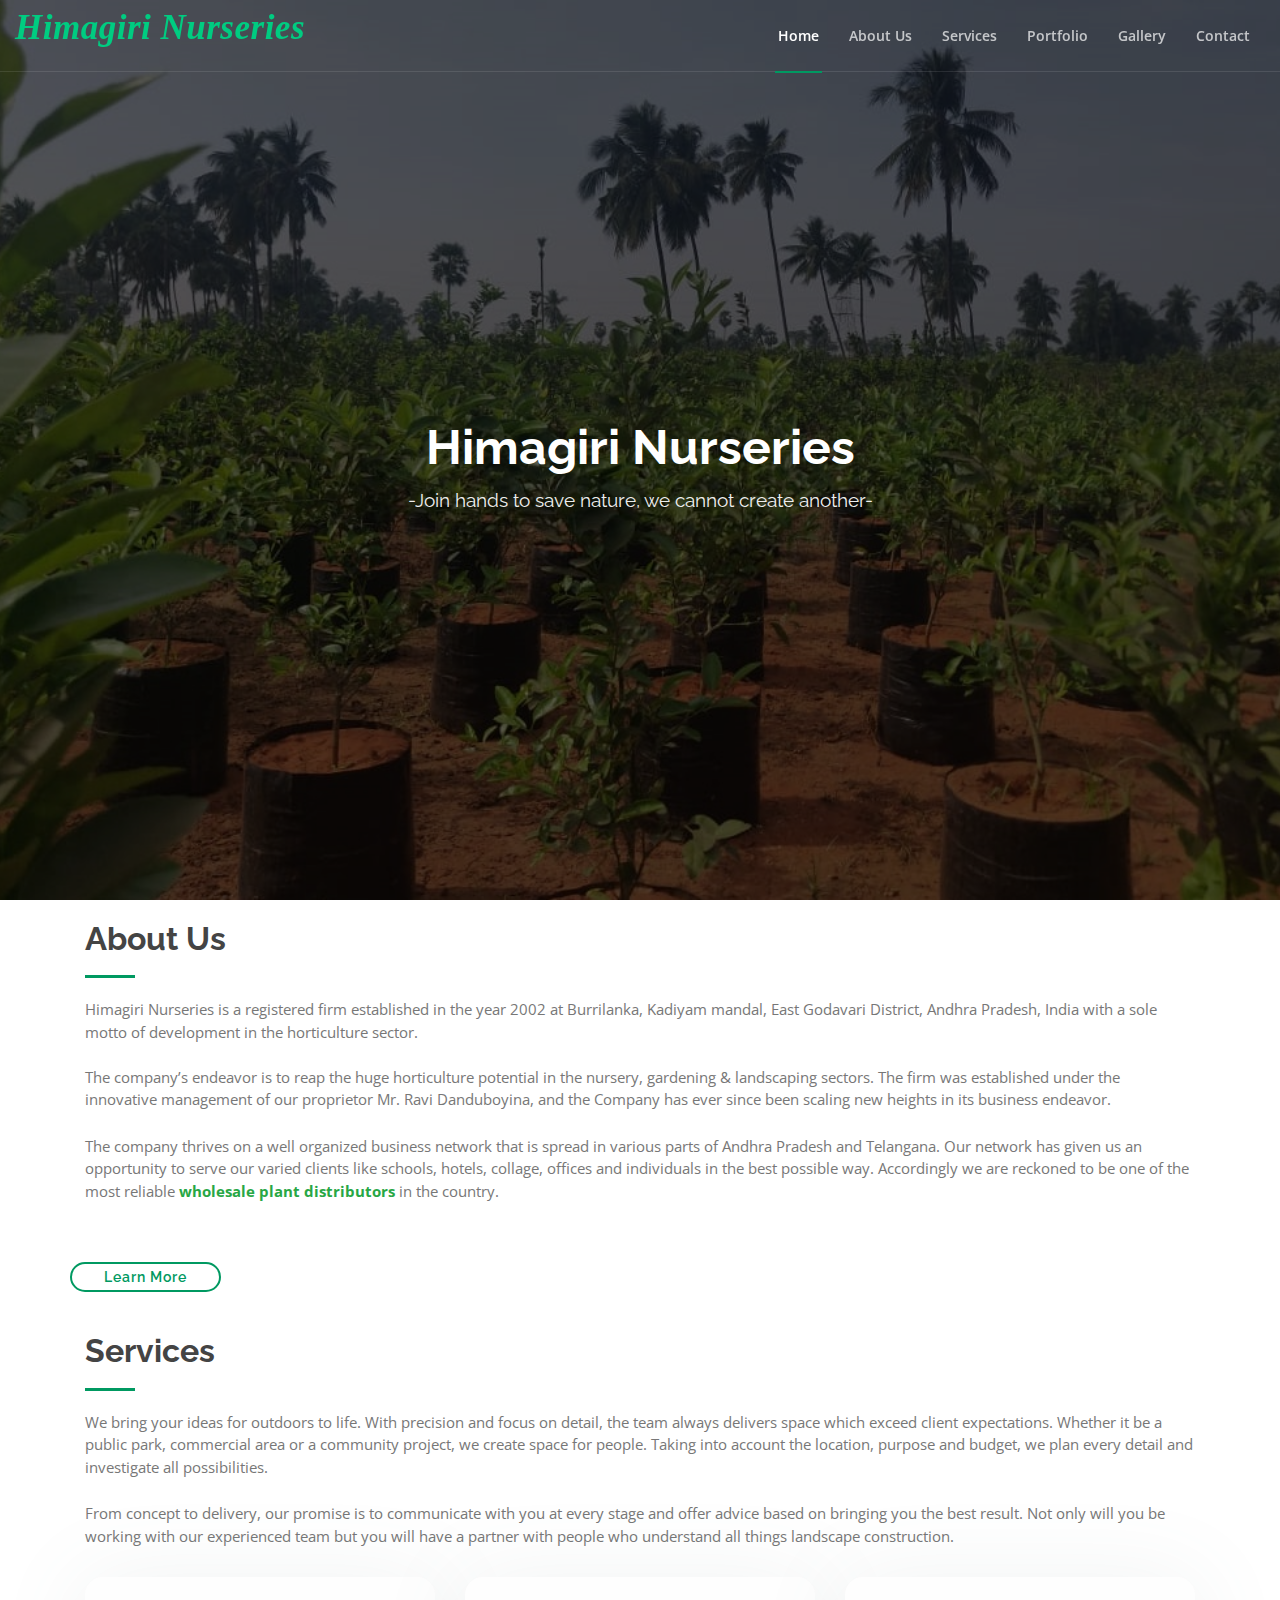
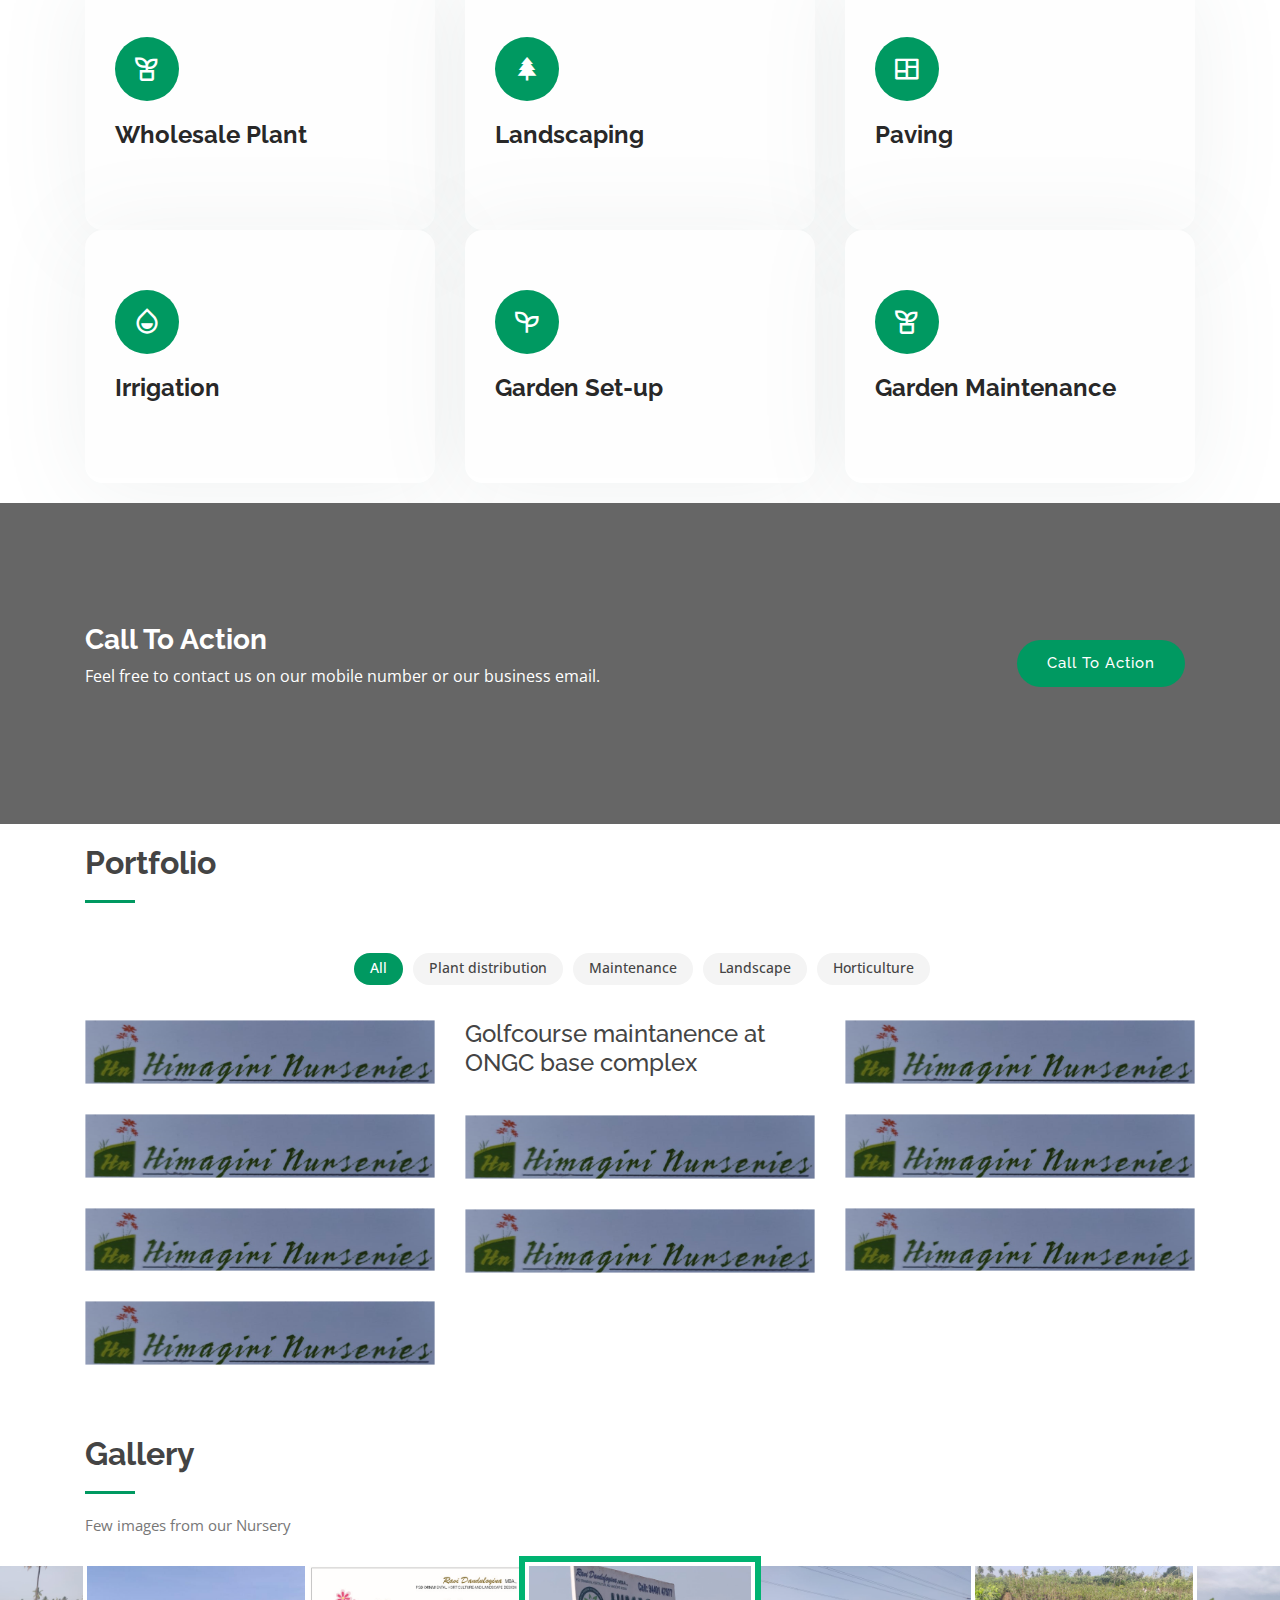
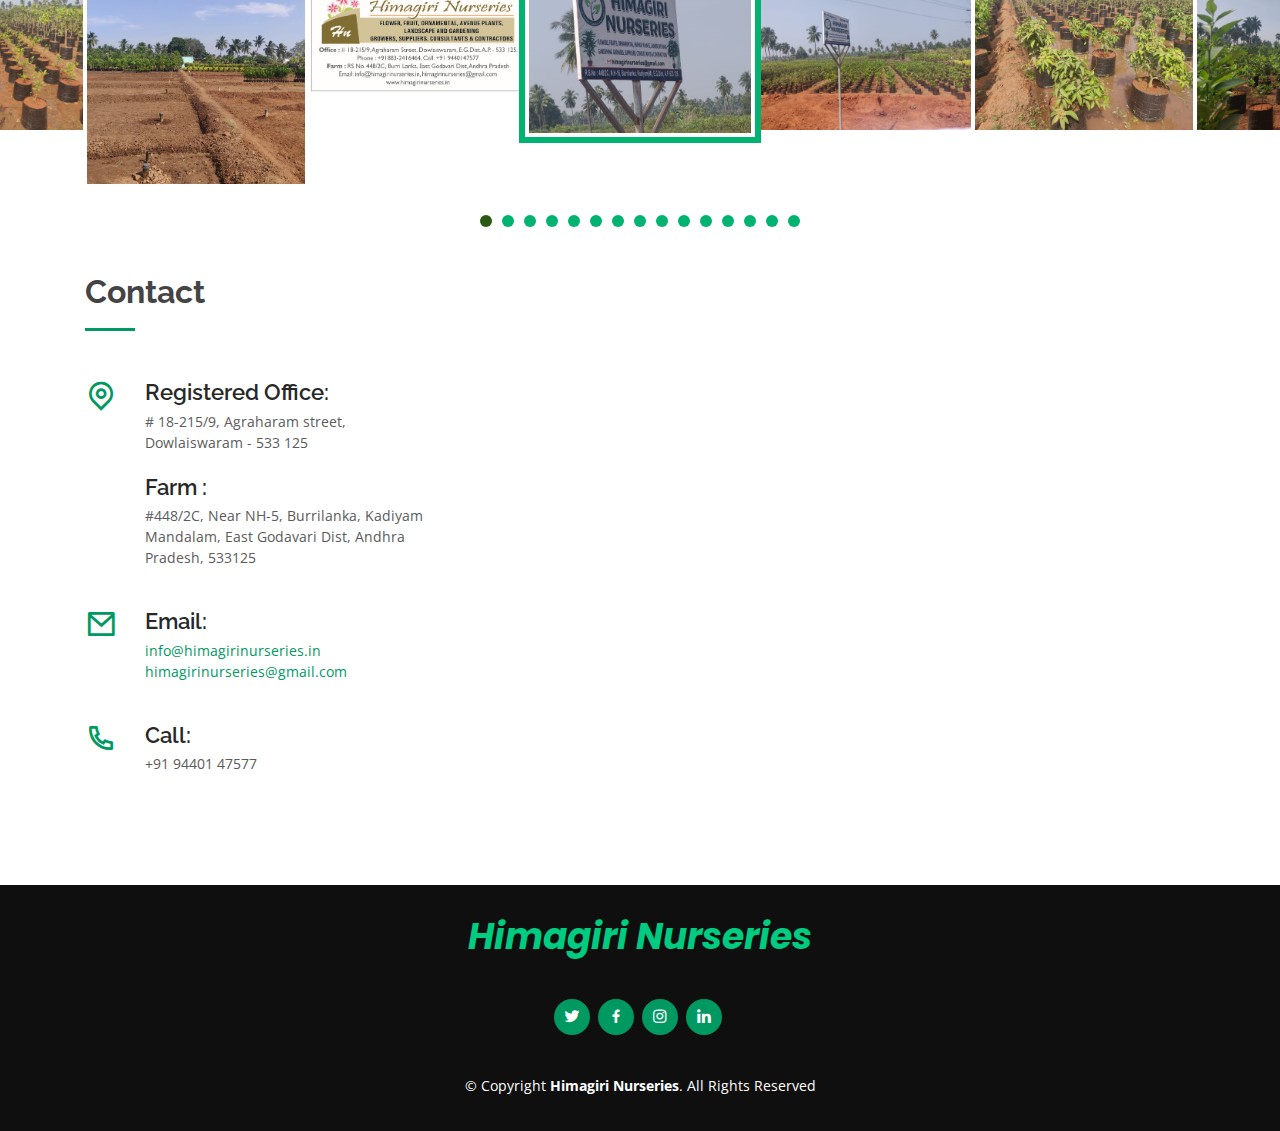
==== index.html @ f47ff752 "Enhancements to the index page" ====
<!DOCTYPE html>
<html lang="en">

<head>
  <meta charset="utf-8">
  <meta content="width=device-width, initial-scale=1.0" name="viewport">

    <title>Himagiri Nurseries - Wholesale plant nursery</title>
  <meta content="" name="descriptison">
  <meta content="" name="keywords">

  <!-- Favicons -->
  <link rel="icon" href="assets/img/hn-fav.png" type="image/x-icon" />
  <link rel="apple-touch-icon" type="image/x-icon"  href="assets/img/hn-fav1.ico?">

  <!-- Google Fonts -->
  <link href="https://fonts.googleapis.com/css?family=Open+Sans:300,300i,400,400i,600,600i,700,700i|Raleway:300,300i,400,400i,500,500i,600,600i,700,700i|Poppins:300,300i,400,400i,500,500i,600,600i,700,700i" rel="stylesheet">

  <!-- Vendor CSS Files -->
  <link href="assets/vendor/bootstrap/css/bootstrap.min.css" rel="stylesheet">
  <link href="assets/vendor/icofont/icofont.min.css" rel="stylesheet">
  <link href="assets/vendor/boxicons/css/boxicons.min.css" rel="stylesheet">
  <link href="assets/vendor/remixicon/remixicon.css" rel="stylesheet">
  <link href="assets/vendor/venobox/venobox.css" rel="stylesheet">
  <link href="assets/vendor/owl.carousel/assets/owl.carousel.min.css" rel="stylesheet">

  <!-- Template Main CSS File -->
  <link href="assets/css/style.css" rel="stylesheet">

 </head>

<body>

  <!-- ======= Header ======= -->
  <header id="header" class="fixed-top ">
    <div class="container-fluid">

      <div class="row justify-content-center">
        <div class="col-xl-12 d-flex align-items-center justify-content-between">
            <h1 class="logo"><a href="index.html"><p style="color:#00cc81">Himagiri Nurseries</p></a></h1>
          <!-- Uncomment below if you prefer to use an image logo -->
<!--           <a href="index.html" class="logo"><img src="assets/img/logo.png" alt="" class="img-fluid"></a>-->

          <nav class="nav-menu d-none d-lg-block">
            <ul>
              <li class="active"><a href="index.html">Home</a></li>
              <li><a href="#about">About Us</a></li>
              <li><a href="#services">Services</a></li>
              <li><a href="#portfolio">Portfolio</a></li>
              <li><a href="#gallery">Gallery</a></li>
<!--              <li><a href="#pricing">Pricing</a></li>-->
              <li><a href="#contact">Contact</a></li>
<!--              <li><a href="404.html">Admin</a></li>-->
            </ul>
          </nav><!-- .nav-menu -->
          <!--<a href="#about" class="get-started-btn scrollto">Get Started</a>-->
        </div>
      </div>
    </div>
  </header><!-- End Header -->

  <!-- ======= Hero Section ======= -->
  <section id="hero" class="d-flex flex-column justify-content-center">
    <div class="container">
      <div class="row justify-content-center">
        <div class="col-xl-8">
          <h1>Himagiri Nurseries</h1>
          <h2><small>-Join hands to save nature, we  cannot create another-</small></h2>
          <!--<a href="" class="venobox play-btn mb-4" data-vbtype="video" data-autoplay="true"></a>-->
        </div>
      </div>
    </div>
  </section><!-- End Hero -->

  <main id="main">

    <!-- ======= About Us Section ======= -->
    <section id="about" class="about">
      <div class="container">
        <div class="section-title">
          <h2>About Us</h2>
          <p>Himagiri Nurseries is a registered firm established in the year 2002 at Burrilanka, Kadiyam mandal, East Godavari District, Andhra Pradesh, India with a sole motto of development in the horticulture sector.</p>
            <p>
                <br>
            </p>
            <p>
                The company’s endeavor is to reap the huge horticulture potential in the nursery, gardening & landscaping sectors. The firm was established under the innovative management of our proprietor Mr. Ravi Danduboyina, and the Company has ever since been scaling new heights in its business endeavor.
            </p>
            <br>
            <p>
                The company thrives on a well organized business network that is spread in various parts of Andhra Pradesh and Telangana.  Our network has given us an opportunity to serve our varied clients like schools, hotels, collage, offices and individuals in the best possible way.  Accordingly we are reckoned to be one of the most reliable <strong><span class="text-success">wholesale plant distributors</span></strong> in the country.
            </p>
          </div>
      <div class="row content">
          <p><br></p>
      </div>

      <div class="row content">
            <a href="AboutUs.html#about" class="btn-learn-more">Learn More</a>
      </div>

    </section><!-- End About Us Section -->

    <!-- ======= Services Section ======= -->
    <section id="services" class="services">
      <div class="container">

        <div class="section-title">
          <h2>Services</h2>
          <p>
              We bring your ideas for outdoors to life. With precision and focus on detail, the team always delivers space which exceed client expectations. Whether it be a public park, commercial area or a community project, we create space for people. Taking into account the location, purpose and budget, we plan every detail and investigate all possibilities.</P>
          <br>
          <p>
              From concept to delivery, our promise is to communicate with you at every stage and offer advice based on bringing you the best result. Not only will you be working with our experienced team but you will have a partner with people who understand all things landscape construction.</p>
        </div>

        <div class="row">
          <div class="col-lg-4 col-md-6 ">
            <div class="icon-box">
              <div class="icon"><i class="bx ri-plant-line"></i></div>
              <h4><a href="404.html">Wholesale Plant</a></h4>
              <p></p>
            </div>
          </div>

          <div class="col-lg-4 col-md-6 ">
            <div class="icon-box">
              <div class="icon"><i class="bx bxs-tree"></i></div>
              <h4><a href="404.html">Landscaping</a></h4>
              <p></p>
            </div>
          </div>
<!--          <div class="col-lg-4 col-md-6 d-flex align-items-stretch mt-4 mt-md-0">-->
          <div class="col-lg-4 col-md-6 ">
            <div class="icon-box">
              <div class="icon"><i class="bx ri-layout-masonry-line"></i></div>
              <h4><a href="404.html">Paving</a></h4>
              <p></p>
            </div>
          </div>

          <div class="col-lg-4 col-md-6">
            <div class="icon-box">
              <div class="icon"><i class="bx ri-contrast-drop-2-line"></i></div>
              <h4><a href="404.html">Irrigation</a></h4>
              <p></p>
            </div>
          </div>

<!--
          <div class="col-lg-4 col-md-6 d-flex">
            <div class="icon-box">
              <div class="icon"><i class="bx bx-world"></i></div>
              <h4><a href="">Soft Landscaping</a></h4>
              <p></p>
            </div>
          </div>
-->

          <div class="col-lg-4 col-md-6">
            <div class="icon-box">
              <div class="icon"><i class="bx ri-seedling-line"></i></div>
              <h4><a href="404.html">Garden Set-up</a></h4>
              <p></p>
            </div>
          </div>

          <div class="col-lg-4 col-md-6">
            <div class="icon-box">
              <div class="icon"><i class="bx ri-plant-line"></i></div>
              <h4><a href="404.html">Garden Maintenance</a></h4>
              <p></p>
            </div>
          </div>

        </div>

      </div>
    </section><!-- End Services Section -->

    <!-- ======= Cta Section ======= -->
    <section id="cta" class="cta">
      <div class="container">

        <div class="row">
          <div class="col-lg-9 text-center text-lg-left">
            <h3>Call To Action</h3>
            <p> Feel free to contact us on our mobile number or our business email.</p>
          </div>
          <div class="col-lg-3 cta-btn-container text-center">
            <a class="cta-btn align-middle" href="#contact">Call To Action</a>
          </div>
        </div>

      </div>
    </section><!-- End Cta Section -->

    <!-- ======= Features Section ======= -->
<!--
    <section id="features" class="features">
      <div class="container">

        <div class="row">
          <div class="col-lg-6 order-2 order-lg-1">
            <div class="icon-box mt-5 mt-lg-0">
              <i class="bx bx-receipt"></i>
              <h4>Feature 1</h4>
              <p></p>
            </div>
            <div class="icon-box mt-5">
              <i class="bx bx-cube-alt"></i>
              <h4>Benefis</h4>
              <p></p>
            </div>
            <div class="icon-box mt-5">
              <i class="bx bx-images"></i>
              <h4>Feature 2</h4>
              <p></p>
            </div>
            <div class="icon-box mt-5">
              <i class="bx bx-shield"></i>
              <h4>Feature 3</h4>
              <p>Brief about Feature 3</p>
            </div>
          </div>
          <div class="image col-lg-6 order-1 order-lg-2" style='background-image: url("assets/img/features.jpg");'></div>
        </div>

      </div>
    </section>
-->
    <!-- End Features Section -->

    <!-- ======= Clients Section ======= -->
<!--
    <section id="clients" class="clients">
      <div class="container">

        <div class="row no-gutters clients-wrap clearfix wow fadeInUp">

          <div class="col-lg-3 col-md-4 col-xs-6">
            <div class="client-logo">
              <img src="assets/img/clients/client-1.png" class="img-fluid" alt="">
            </div>
          </div>

          <div class="col-lg-3 col-md-4 col-xs-6">
            <div class="client-logo">
              <img src="assets/img/clients/client-2.png" class="img-fluid" alt="">
            </div>
          </div>

          <div class="col-lg-3 col-md-4 col-xs-6">
            <div class="client-logo">
              <img src="assets/img/clients/client-3.png" class="img-fluid" alt="">
            </div>
          </div>

          <div class="col-lg-3 col-md-4 col-xs-6">
            <div class="client-logo">
              <img src="assets/img/clients/client-4.png" class="img-fluid" alt="">
            </div>
          </div>

          <div class="col-lg-3 col-md-4 col-xs-6">
            <div class="client-logo">
              <img src="assets/img/clients/client-5.png" class="img-fluid" alt="">
            </div>
          </div>

          <div class="col-lg-3 col-md-4 col-xs-6">
            <div class="client-logo">
              <img src="assets/img/clients/client-6.png" class="img-fluid" alt="">
            </div>
          </div>

          <div class="col-lg-3 col-md-4 col-xs-6">
            <div class="client-logo">
              <img src="assets/img/clients/client-7.png" class="img-fluid" alt="">
            </div>
          </div>

          <div class="col-lg-3 col-md-4 col-xs-6">
            <div class="client-logo">
              <img src="assets/img/clients/client-8.png" class="img-fluid" alt="">
            </div>
          </div>

        </div>

      </div>
    </section>
-->
    <!-- End Clients Section -->

    <!-- ======= Counts Section ======= -->
<!--
    <section id="counts" class="counts">
      <div class="container">

        <div class="text-center title">
          <h3>What we have achieved so far</h3>
          <p>How many projects have been handeled.</p>
        </div>

        <div class="row counters">

          <div class="col-lg-3 col-6 text-center">
            <span data-toggle="counter-up">232</span>
            <p>Clients</p>
          </div>

          <div class="col-lg-3 col-6 text-center">
            <span data-toggle="counter-up">521</span>
            <p>Projects</p>
          </div>

          <div class="col-lg-3 col-6 text-center">
            <span data-toggle="counter-up">1,463</span>
            <p>Hours Of Support</p>
          </div>

          <div class="col-lg-3 col-6 text-center">
            <span data-toggle="counter-up">15</span>
            <p>Hard Workers</p>
          </div>

        </div>

      </div>
    </section>
-->
    <!-- End Counts Section -->

    <!-- ======= Portfolio Section ======= -->
    <section id="portfolio" class="portfolio">
      <div class="container">

        <div class="section-title">
          <h2>Portfolio</h2>
          <p></p>
        </div>

        <div class="row">
          <div class="col-lg-12 d-flex justify-content-center">
            <ul id="portfolio-flters">
              <li data-filter="*" class="filter-active">All</li>
              <li data-filter=".filter-plantdist">Plant distribution</li>
              <li data-filter=".filter-maintenance">Maintenance</li>
              <li data-filter=".filter-landscape">Landscape</li>
              <li data-filter=".filter-horticulture">Horticulture</li>
            </ul>
          </div>
        </div>


        <div class="row portfolio-container">
          <div class="col-lg-4 col-md-6 portfolio-item filter-plantdist">
              <img src="assets/img/HN.PNG" class="img-fluid" alt="">
            <div class="portfolio-info">
              <h4></h4>
              <p>Golfcourse maintanence at ONGC base complex</p>
              <a href="assets/img/HN.PNG" data-gall="portfolioGallery" class="venobox preview-link" title="Project 1"><i class="bx bx-plus"></i></a>
              <a href="404.html" class="details-link" title="More Details"><i class="bx bx-link"></i></a>
            </div>
          </div>

          <div class="col-lg-4 col-md-6 portfolio-item filter-maintenance">
            <h4>Golfcourse maintanence at ONGC base complex</h4>
<!--              <img src="assets/img/HN.PNG" class="img-fluid" alt="">-->
            <div class="portfolio-info">
              <h4></h4>
              <p>Golfcourse maintanence at ONGC base complex</p>
              <a href="assets/img/HN.PNG" data-gall="portfolioGallery" class="venobox preview-link" title="Project 1"><i class="bx bx-plus"></i></a>
              <a href="404.html" class="details-link" title="More Details"><i class="bx bx-link"></i></a>
            </div>
          </div>

          <div class="col-lg-4 col-md-6 portfolio-item filter-horticulture">
            <img src="assets/img/HN.PNG" class="img-fluid" alt="">
            <div class="portfolio-info">
              <h4>Project 3</h4>
              <p>Project</p>
              <a href="assets/img/HN.PNG" data-gall="portfolioGallery" class="venobox preview-link" title="Project 3"><i class="bx bx-plus"></i></a>
              <a href="404.html" class="details-link" title="More Details"><i class="bx bx-link"></i></a>
            </div>
          </div>

          <div class="col-lg-4 col-md-6 portfolio-item filter-maintenance">
            <img src="assets/img/HN.PNG" class="img-fluid" alt="">
            <div class="portfolio-info">
              <h4>Project 1</h4>
              <p>Project</p>
              <a href="assets/img/HN.PNG" data-gall="portfolioGallery" class="venobox preview-link" title="Project 1"><i class="bx bx-plus"></i></a>
              <a href="404.html" class="details-link" title="More Details"><i class="bx bx-link"></i></a>
            </div>
          </div>

          <div class="col-lg-4 col-md-6 portfolio-item filter-landscape">
            <img src="assets/img/HN.PNG" class="img-fluid" alt="">
            <div class="portfolio-info">
              <h4>Project 2</h4>
              <p>Project</p>
              <a href="assets/img/HN.PNG" data-gall="portfolioGallery" class="venobox preview-link" title="Project 2"><i class="bx bx-plus"></i></a>
              <a href="404.html" class="details-link" title="More Details"><i class="bx bx-link"></i></a>
            </div>
          </div>

          <div class="col-lg-4 col-md-6 portfolio-item filter-horticulture">
            <img src="assets/img/HN.PNG" class="img-fluid" alt="">
            <div class="portfolio-info">
              <h4>Project 3</h4>
              <p>Project</p>
              <a href="assets/img/HN.PNG.jpg" data-gall="portfolioGallery" class="venobox preview-link" title="Project 2"><i class="bx bx-plus"></i></a>
              <a href="404.html" class="details-link" title="More Details"><i class="bx bx-link"></i></a>
            </div>
          </div>

          <div class="col-lg-4 col-md-6 portfolio-item filter-maintenance">
            <img src="assets/img/HN.PNG" class="img-fluid" alt="">
            <div class="portfolio-info">
              <h4>Project 1</h4>
              <p>Project</p>
              <a href="assets/img/HN.PNG" data-gall="portfolioGallery" class="venobox preview-link" title="Project 1"><i class="bx bx-plus"></i></a>
              <a href="404.html" class="details-link" title="More Details"><i class="bx bx-link"></i></a>
            </div>
          </div>

          <div class="col-lg-4 col-md-6 portfolio-item filter-landscape">
            <img src="assets/img/HN.PNG" class="img-fluid" alt="">
            <div class="portfolio-info">
              <h4>Project 2</h4>
              <p>Project</p>
              <a href="assets/img/HN.PNG" data-gall="portfolioGallery" class="venobox preview-link" title="Project 1"><i class="bx bx-plus"></i></a>
              <a href="404.html" class="details-link" title="More Details"><i class="bx bx-link"></i></a>
            </div>
          </div>

          <div class="col-lg-4 col-md-6 portfolio-item filter-landscape">
            <img src="assets/img/HN.PNG" class="img-fluid" alt="">
            <div class="portfolio-info">
              <h4>Project 2</h4>
              <p>Project</p>
              <a href="assets/img/HN.PNG" data-gall="portfolioGallery" class="venobox preview-link" title="Project 3"><i class="bx bx-plus"></i></a>
              <a href="404.html" class="details-link" title="More Details"><i class="bx bx-link"></i></a>
            </div>
          </div>

          <div class="col-lg-4 col-md-6 portfolio-item filter-horticulture">
            <img src="assets/img/HN.PNG" class="img-fluid" alt="">
            <div class="portfolio-info">
              <h4>Project 3</h4>
              <p>Project</p>
              <a href="assets/img/HN.PNG" data-gall="portfolioGallery" class="venobox preview-link" title="Project 3"><i class="bx bx-plus"></i></a>
              <a href="404.html" class="details-link" title="More Details"><i class="bx bx-link"></i></a>
            </div>
          </div>

        </div>


      </div>
    </section><!-- End Portfolio Section -->

    <!-- ======= Pricing Section ======= -->
<!--
    <section id="pricing" class="pricing">
      <div class="container">

        <div class="section-title">
          <h2>Pricing</h2>
          <p>Oline carting detials....</p>
        </div>

        <div class="row">

          <div class="col-lg-4 col-md-6">
            <div class="box">
              <h3>Free</h3>
              <h4><sup>$</sup>0<span> / month</span></h4>
              <ul>
                <li>Aida dere</li>
                <li>Nec feugiat nisl</li>
                <li>Nulla at volutpat dola</li>
                <li class="na">Pharetra massa</li>
                <li class="na">Massa ultricies mi</li>
              </ul>
              <div class="btn-wrap">
                <a href="#" class="btn-buy">Buy Now</a>
              </div>
            </div>
          </div>

          <div class="col-lg-4 col-md-6 mt-4 mt-md-0">
            <div class="box recommended">
              <span class="recommended-badge">Recommended</span>
              <h3>Business</h3>
              <h4><sup>$</sup>19<span> / month</span></h4>
              <ul>
                <li>Aida dere</li>
                <li>Nec feugiat nisl</li>
                <li>Nulla at volutpat dola</li>
                <li>Pharetra massa</li>
                <li class="na">Massa ultricies mi</li>
              </ul>
              <div class="btn-wrap">
                <a href="#" class="btn-buy">Buy Now</a>
              </div>
            </div>
          </div>

          <div class="col-lg-4 col-md-6 mt-4 mt-lg-0">
            <div class="box">
              <h3>Developer</h3>
              <h4><sup>$</sup>29<span> / month</span></h4>
              <ul>
                <li>Aida dere</li>
                <li>Nec feugiat nisl</li>
                <li>Nulla at volutpat dola</li>
                <li>Pharetra massa</li>
                <li>Massa ultricies mi</li>
              </ul>
              <div class="btn-wrap">
                <a href="#" class="btn-buy">Buy Now</a>
              </div>
            </div>
          </div>

        </div>

      </div>
    </section>
-->
    <!-- End Pricing Section -->

    <!-- ======= Faq Section ======= -->
<!--
    <section id="faq" class="faq">
      <div class="container-fluid">

        <div class="row">

          <div class="col-lg-7 d-flex flex-column justify-content-center align-items-stretch  order-2 order-lg-1">

            <div class="content">
              <h3>Frequently Asked <strong>Questions</strong></h3>
              <p>
                </p>
            </div>

            <div class="accordion-list">
              <ul>
                <li>
                  <a data-toggle="collapse" class="collapse" href="#accordion-list-1">Question 1? <i class="bx bx-chevron-down icon-show"></i><i class="bx bx-chevron-up icon-close"></i></a>
                  <div id="accordion-list-1" class="collapse show" data-parent=".accordion-list">
                    <p>
                      Answer goes here...
                    </p>
                  </div>
                </li>

                <li>
                  <a data-toggle="collapse" href="#accordion-list-2" class="collapsed">Question 2? <i class="bx bx-chevron-down icon-show"></i><i class="bx bx-chevron-up icon-close"></i></a>
                  <div id="accordion-list-2" class="collapse" data-parent=".accordion-list">
                    <p>
                       Answer goes here...
                    </p>
                  </div>
                </li>

                <li>
                  <a data-toggle="collapse" href="#accordion-list-3" class="collapsed">Question 3? <i class="bx bx-chevron-down icon-show"></i><i class="bx bx-chevron-up icon-close"></i></a>
                  <div id="accordion-list-3" class="collapse" data-parent=".accordion-list">
                    <p>
                       Answer goes here...
                    </p>
                  </div>
                </li>

              </ul>
            </div>

          </div>

          <div class="col-lg-5 align-items-stretch order-1 order-lg-2 img" style='background-image: url("assets/img/faq.jpg");'>&nbsp;</div>
        </div>

      </div>
    </section>
-->
    <!-- End Faq Section -->



            <!-- ======= Gallery Section ======= -->
    <section id="gallery" class="gallery">
      <div class="container" data-aos="fade-up">

        <div class="section-title">
          <h2>Gallery</h2>
          <p>Few images from our Nursery</p>
        </div>

        <div class="owl-carousel gallery-carousel" data-aos="fade-up" data-aos-delay="100">
          <a href="assets/img/gallery/1.jpeg" class="venobox" data-gall="gallery-carousel"><img src="assets/img/gallery/1.jpeg" alt=""></a>
          <a href="assets/img/gallery/2.jpeg" class="venobox" data-gall="gallery-carousel"><img src="assets/img/gallery/2.jpeg" alt=""></a>
          <a href="assets/img/gallery/3.jpeg" class="venobox" data-gall="gallery-carousel"><img src="assets/img/gallery/3.jpeg" alt=""></a>
          <a href="assets/img/gallery/4.jpeg" class="venobox" data-gall="gallery-carousel"><img src="assets/img/gallery/4.jpeg" alt=""></a>
          <a href="assets/img/gallery/5.jpeg" class="venobox" data-gall="gallery-carousel"><img src="assets/img/gallery/5.jpeg" alt=""></a>
          <a href="assets/img/gallery/6.jpeg" class="venobox" data-gall="gallery-carousel"><img src="assets/img/gallery/6.jpeg" alt=""></a>
          <a href="assets/img/gallery/7.jpeg" class="venobox" data-gall="gallery-carousel"><img src="assets/img/gallery/7.jpeg" alt=""></a>
          <a href="assets/img/gallery/8.jpeg" class="venobox" data-gall="gallery-carousel"><img src="assets/img/gallery/8.jpeg" alt=""></a>
          <a href="assets/img/gallery/9.jpeg" class="venobox" data-gall="gallery-carousel"><img src="assets/img/gallery/9.jpeg" alt=""></a>
          <a href="assets/img/gallery/10.jpeg" class="venobox" data-gall="gallery-carousel"><img src="assets/img/gallery/10.jpeg" alt=""></a>
          <a href="assets/img/gallery/11.jpeg" class="venobox" data-gall="gallery-carousel"><img src="assets/img/gallery/11.jpeg" alt=""></a>
          <a href="assets/img/gallery/12.jpeg" class="venobox" data-gall="gallery-carousel"><img src="assets/img/gallery/12.jpeg" alt=""></a>
          <a href="assets/img/gallery/13.jpeg" class="venobox" data-gall="gallery-carousel"><img src="assets/img/gallery/13.jpeg" alt=""></a>
          <a href="assets/img/gallery/14.jpeg" class="venobox" data-gall="gallery-carousel"><img src="assets/img/gallery/14.jpeg" alt=""></a><a href="assets/img/gallery/15.jpeg" class="venobox" data-gall="gallery-carousel"><img src="assets/img/gallery/15.jpeg" alt=""></a>
        </div>

      </div>
    </section><!-- End Gallery Section -->



    <!-- ======= Contact Section ======= -->
    <section id="contact" class="contact">
      <div class="container">

        <div class="section-title">
          <h2>Contact</h2>
<!--          <p>Contract details goes here.</p>-->
        <div class="row mt-5">
          <div class="col-lg-4">
            <div class="info">
              <div class="address">
                <i class="ri-map-pin-line"></i>
                <h4>Registered Office:</h4>
                <p># 18-215/9, Agraharam street, Dowlaiswaram - 533 125</p>
                  <p><br></p>
                <h4>Farm : </h4>
                <p>#448/2C, Near NH-5, Burrilanka, Kadiyam Mandalam, East Godavari Dist, Andhra Pradesh, 533125</p>
              </div>

              <div class="email">
                <i class="ri-mail-line"></i>
                <h4>Email:</h4>
                  <p><a href="mailto:info@himagirinurseries.in">info@himagirinurseries.in</a></p>
                  <p><a href="mailto:himagirinurseries@gmail.com">himagirinurseries@gmail.com</a></p>
              </div>

              <div class="phone">
                <i class="ri-phone-line"></i>
                <h4>Call:</h4>
                <p>+91 94401 47577</p>
              </div>

            </div>

          </div>

          <div class="col-lg-8 mt-5 mt-lg-0">

<!--
            <form action="forms/contact.php" method="post" role="form" class="php-email-form">
              <div class="form-row">
                <div class="col-md-6 form-group">
                  <input type="text" name="name" class="form-control" id="name" placeholder="Your Name" data-rule="minlen:4" data-msg="Please enter at least 4 chars" />
                  <div class="validate"></div>
                </div>
                <div class="col-md-6 form-group">
                  <input type="email" class="form-control" name="email" id="email" placeholder="Your Email" data-rule="email" data-msg="Please enter a valid email" />
                  <div class="validate"></div>
                </div>
              </div>
              <div class="form-group">
                <input type="text" class="form-control" name="subject" id="subject" placeholder="Subject" data-rule="minlen:4" data-msg="Please enter at least 8 chars of subject" />
                <div class="validate"></div>
              </div>
              <div class="form-group">
                <textarea class="form-control" name="message" rows="5" data-rule="required" data-msg="Please write something for us" placeholder="Message"></textarea>
                <div class="validate"></div>
              </div>
              <div class="mb-3">
                <div class="loading">Loading</div>
                <div class="error-message"></div>
                <div class="sent-message">Your message has been sent. Thank you!</div>
              </div>
              <div class="text-center"><button type="submit">Send Message</button></div>
            </form>
-->
      <div>
        <iframe src="https://www.google.com/maps/embed?pb=!1m14!1m8!1m3!1d15270.167042903744!2d81.7955455!3d16.8985479!3m2!1i1024!2i768!4f13.1!3m3!1m2!1s0x0%3A0xcd957271c79ca060!2sHimagiri%20Nurseries%20-%20HimagiriNurseries!5e0!3m2!1sen!2sin!4v1610710684091!5m2!1sen!2sin" width="600" height="450" frameborder="0" style="border:0;" allowfullscreen="" aria-hidden="false" tabindex="0"></iframe>
      </div>

          </div>

        </div>

      </div>
    </div>

    </section><!-- End Contact Section -->

  </main><!-- End #main -->

  <!-- ======= Footer ======= -->
  <footer id="footer">
    <div class="container">
        <h3><p style="color:#00cc81">Himagiri Nurseries</p></h3>
      <p></p>
      <div class="social-links">
        <a href="#" class="twitter"><i class="bx bxl-twitter"></i></a>
        <a href="#" class="facebook"><i class="bx bxl-facebook"></i></a>
        <a href="#" class="instagram"><i class="bx bxl-instagram"></i></a>
        <a href="#" class="linkedin"><i class="bx bxl-linkedin"></i></a>
      </div>
      <div class="copyright">
        &copy; Copyright <strong><span>Himagiri Nurseries</span></strong>. All Rights Reserved
      </div>
      <div class="credits">
      </div>
    </div>
  </footer><!-- End Footer -->

  <div id="preloader"></div>
  <a href="#" class="back-to-top"><i class="ri-arrow-up-line"></i></a>

  <!-- Vendor JS Files -->
  <script src="assets/vendor/jquery/jquery.min.js"></script>
  <script src="assets/vendor/bootstrap/js/bootstrap.bundle.min.js"></script>
  <script src="assets/vendor/jquery.easing/jquery.easing.min.js"></script>
  <script src="assets/vendor/php-email-form/validate.js"></script>
  <script src="assets/vendor/waypoints/jquery.waypoints.min.js"></script>
  <script src="assets/vendor/counterup/counterup.min.js"></script>
  <script src="assets/vendor/isotope-layout/isotope.pkgd.min.js"></script>
  <script src="assets/vendor/venobox/venobox.min.js"></script>
  <script src="assets/vendor/owl.carousel/owl.carousel.min.js"></script>

  <!-- Template Main JS File -->
  <script src="assets/js/main.js"></script>

</body>

</html>
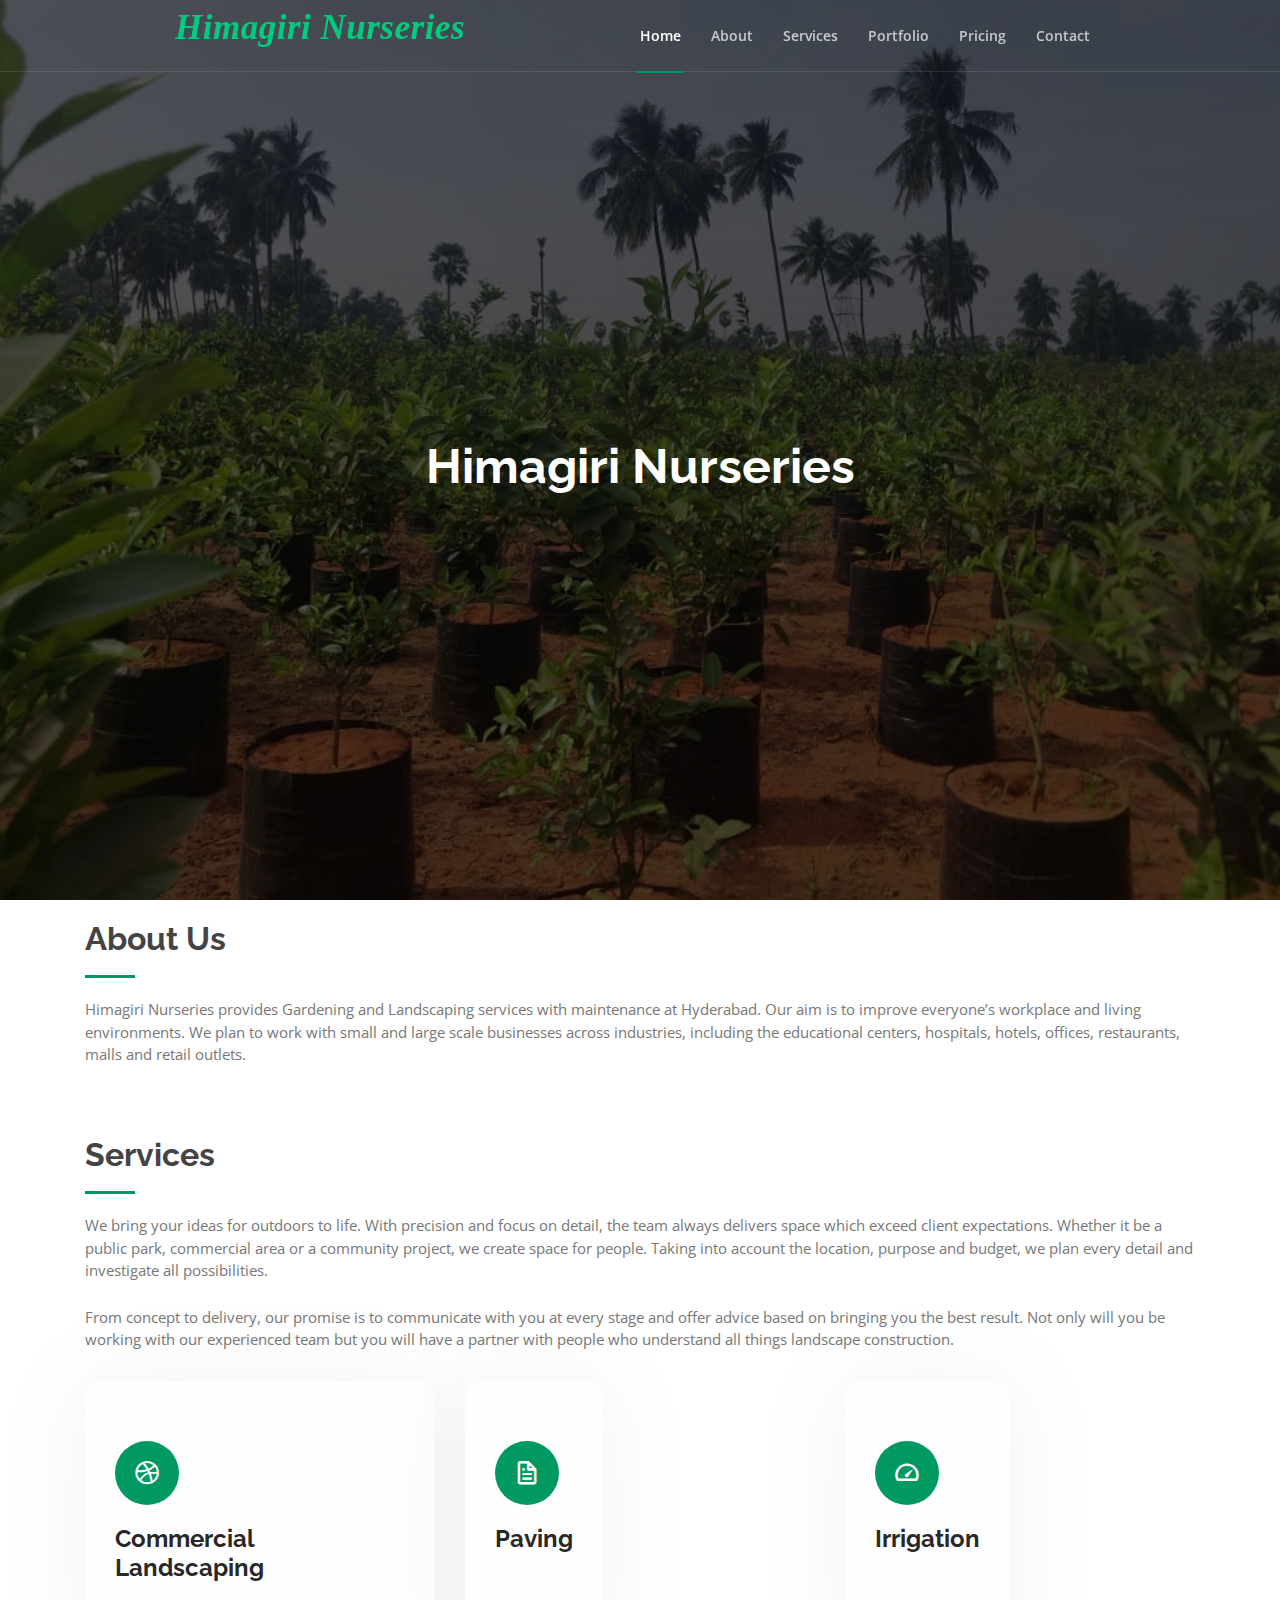
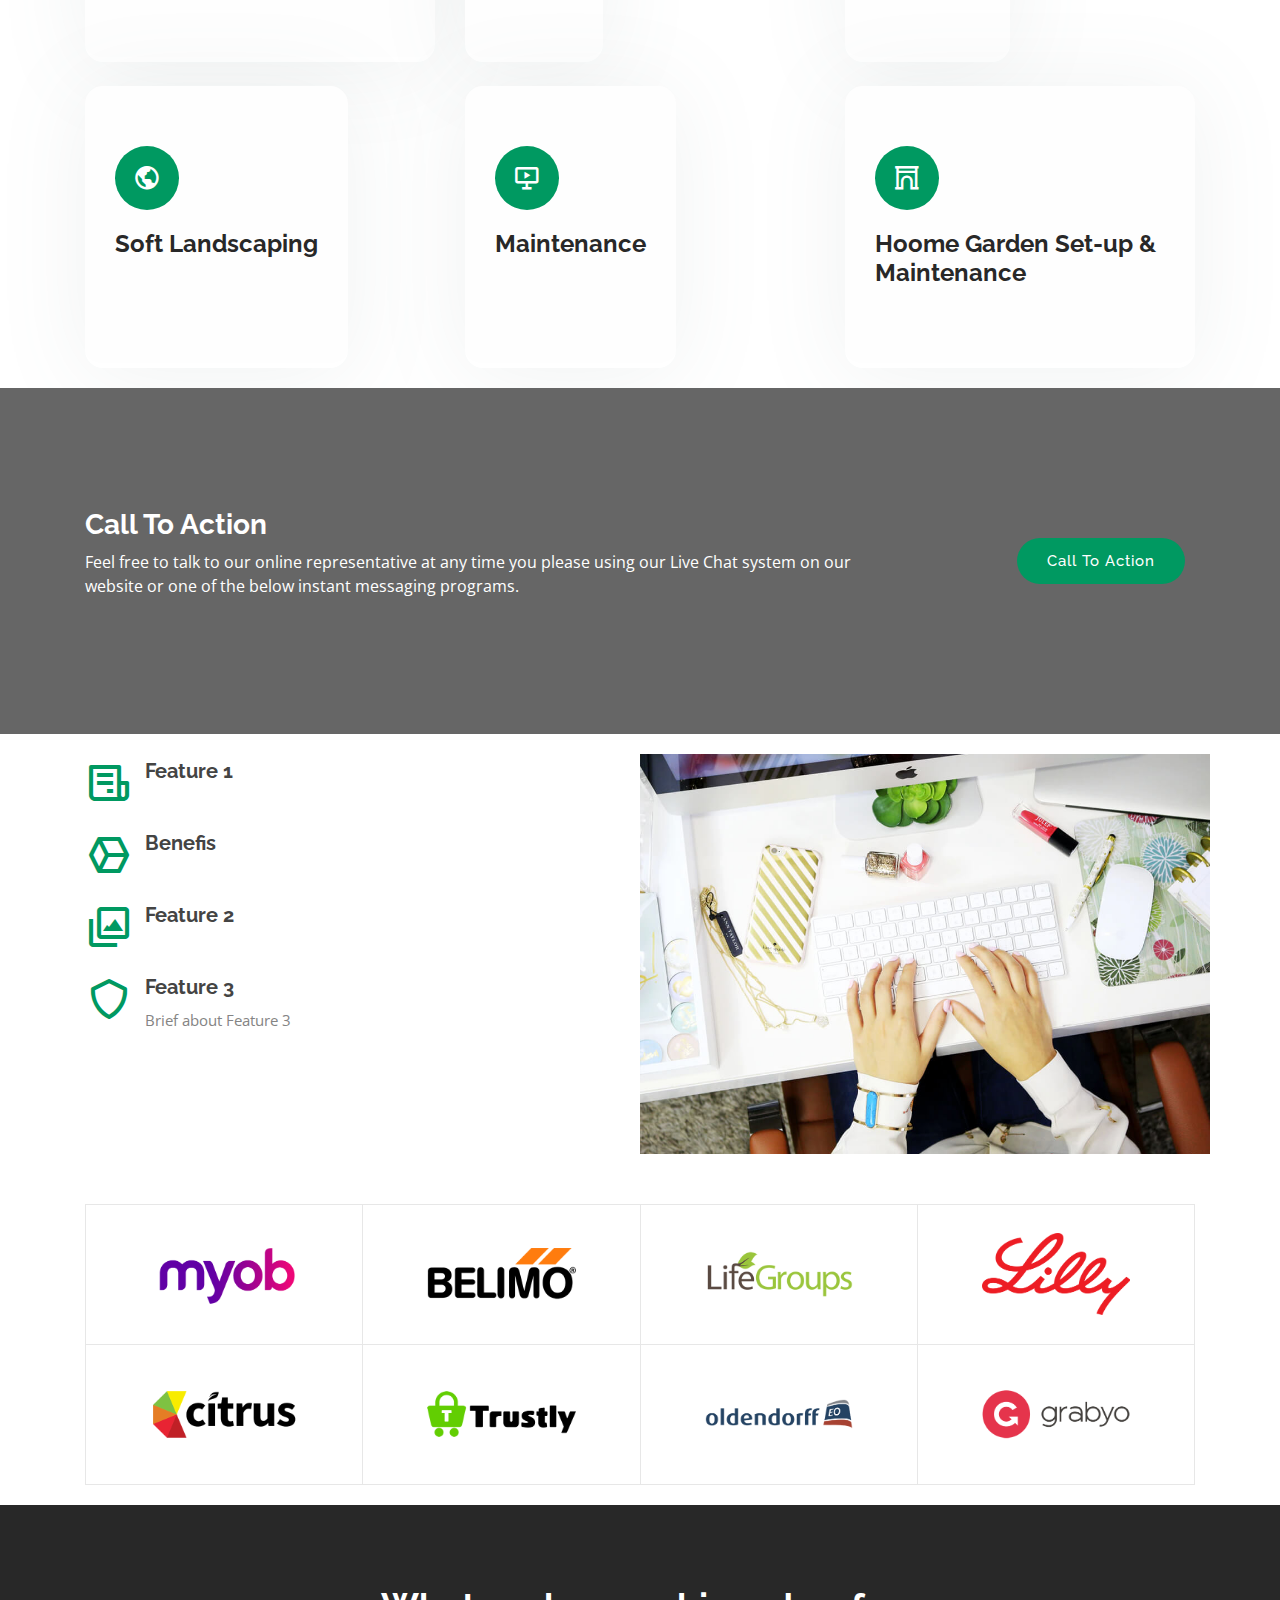
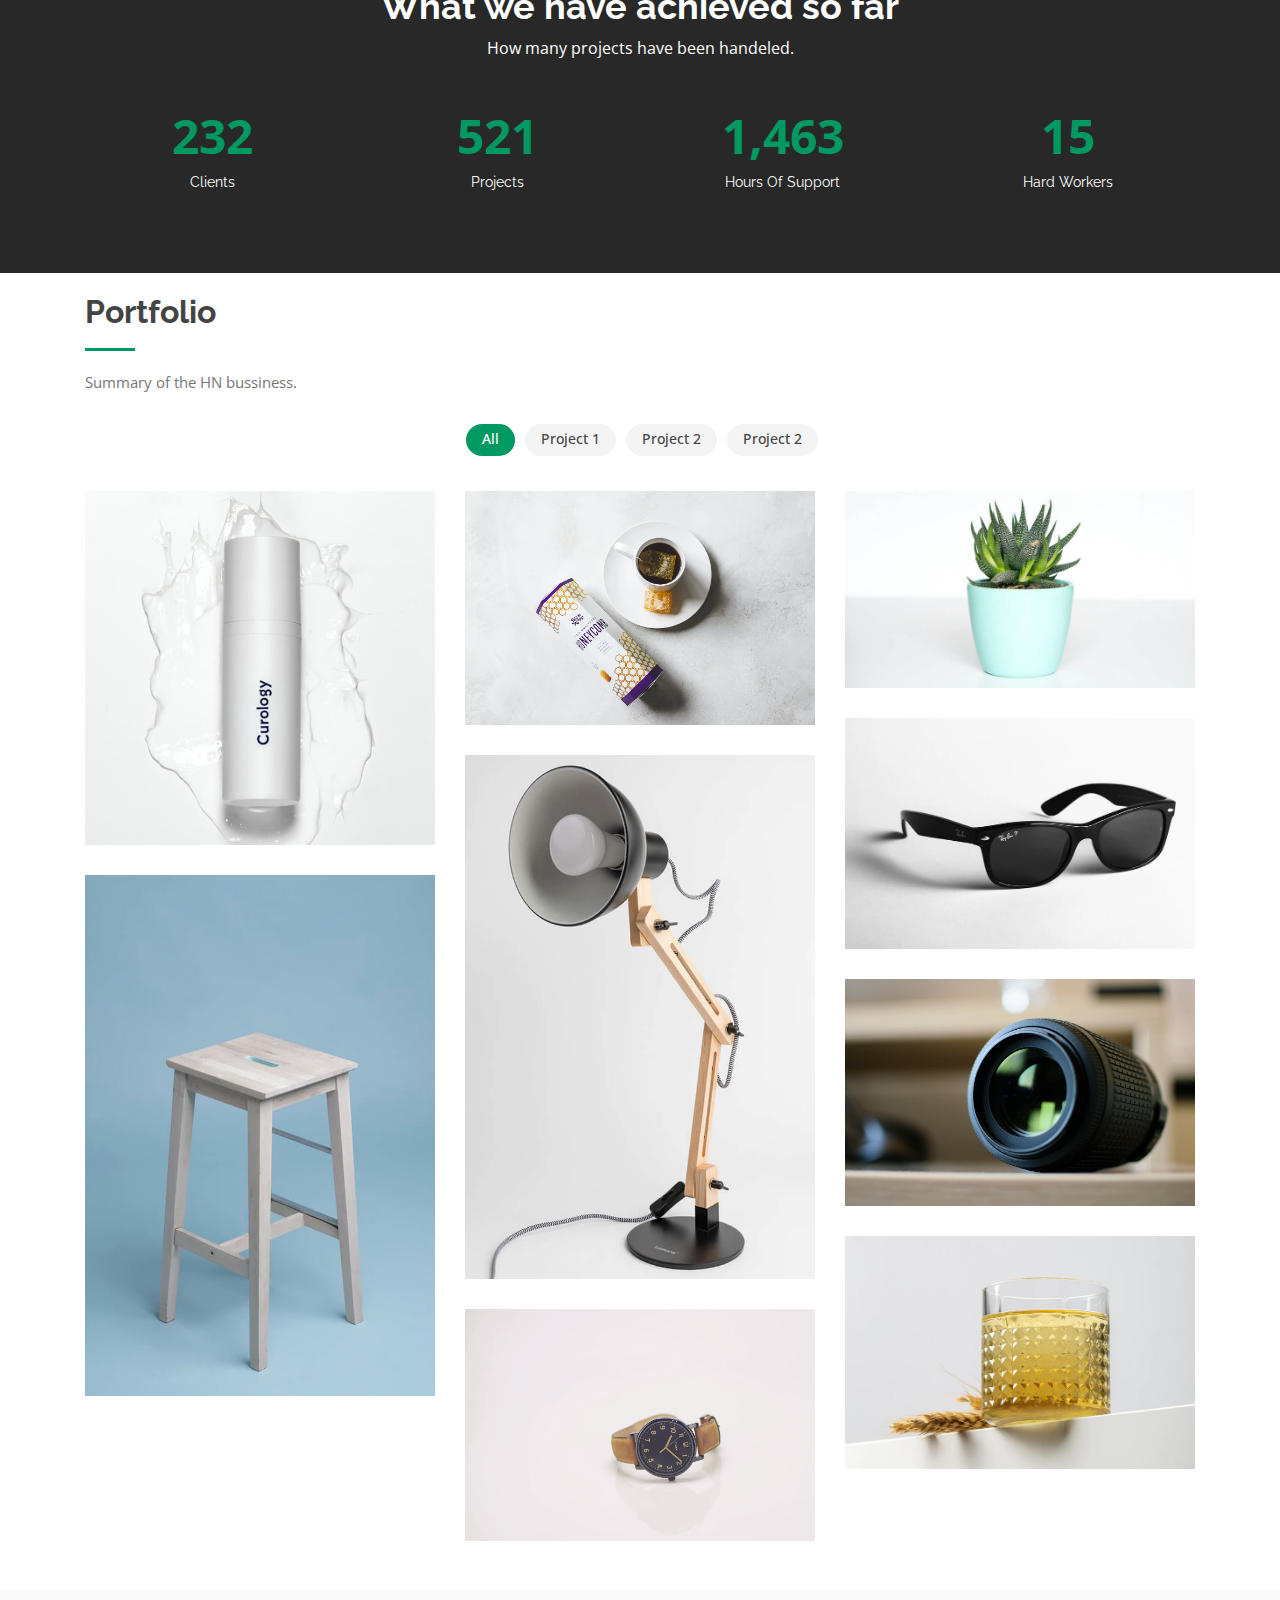
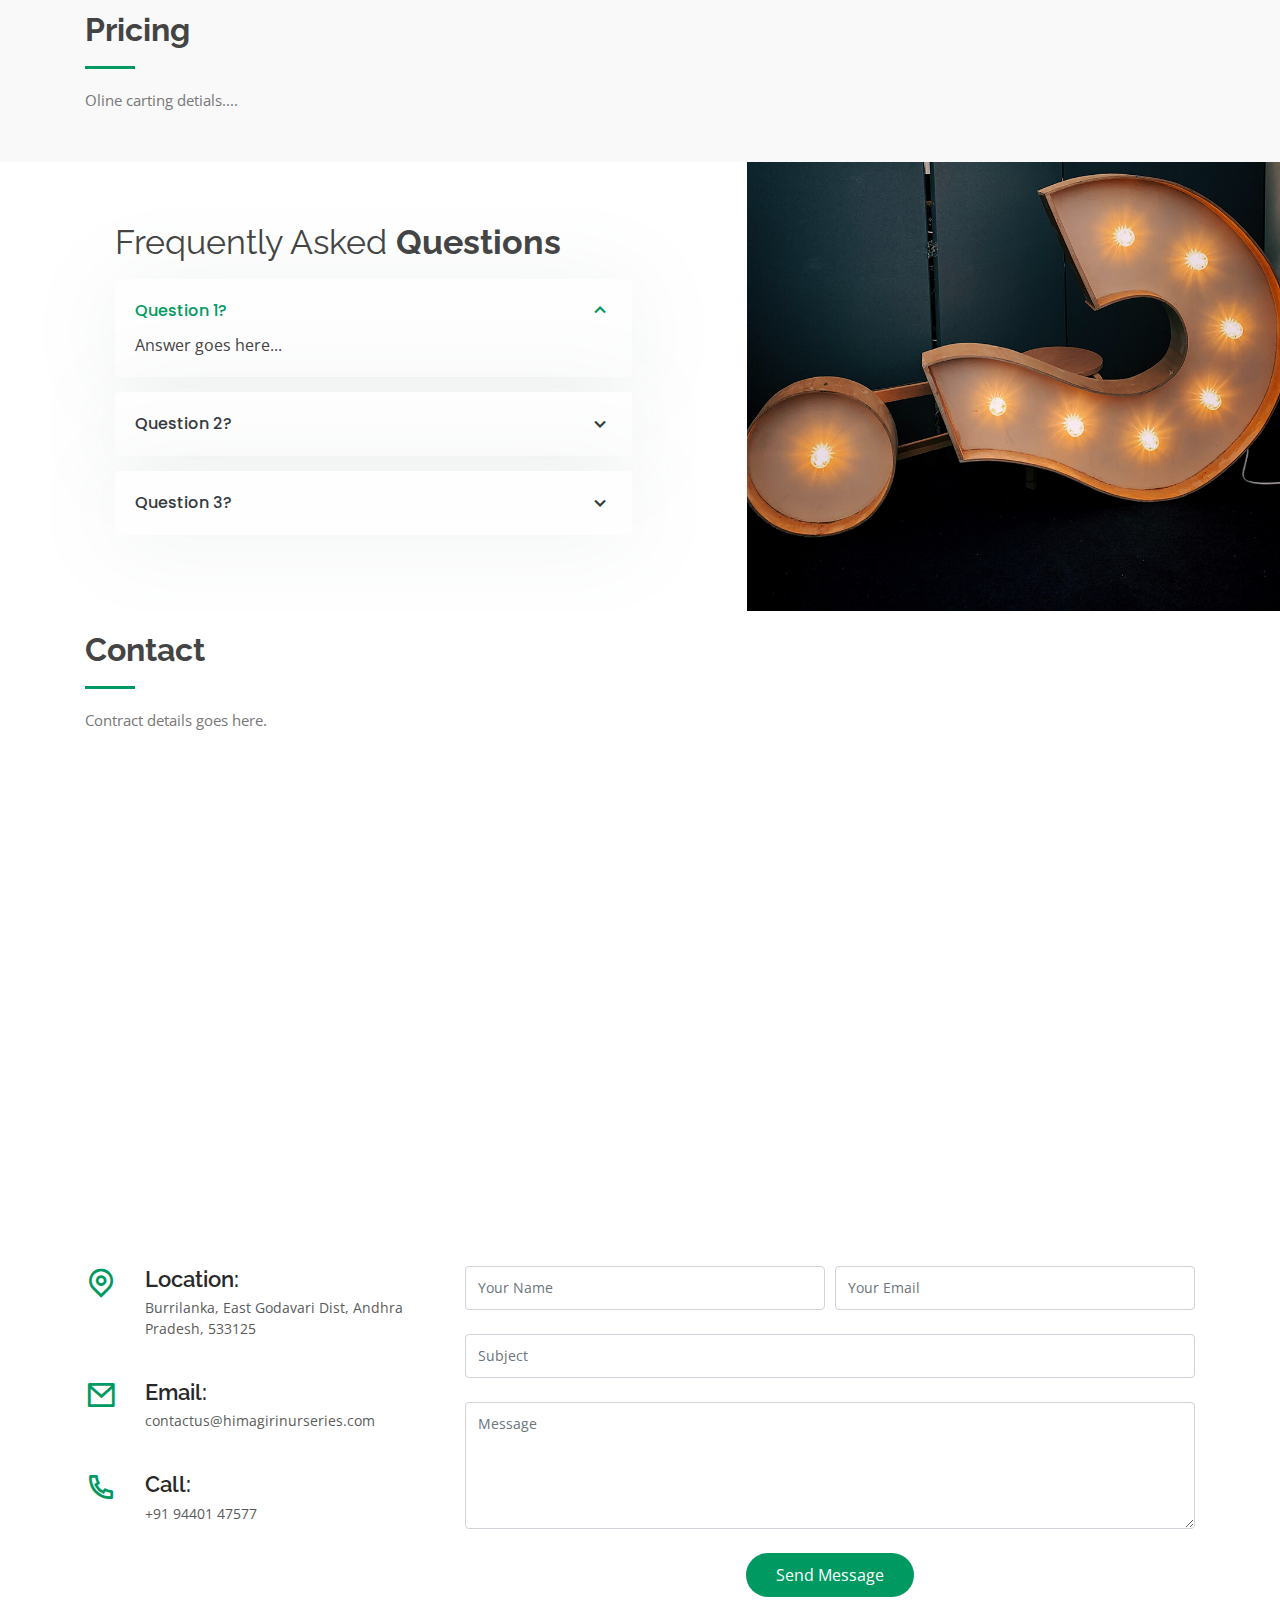
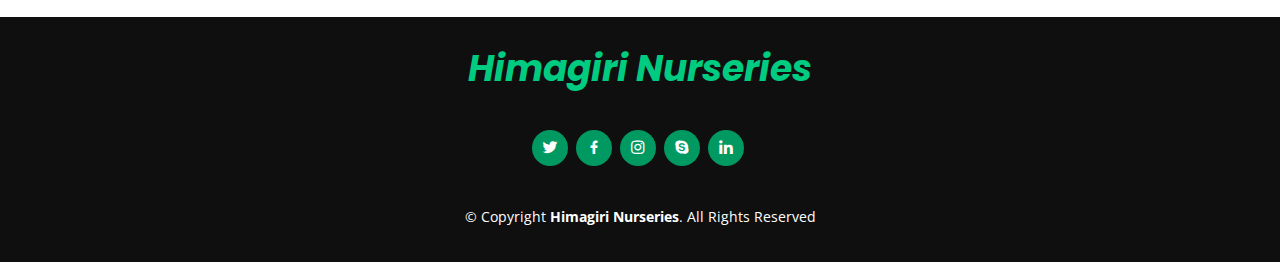
==== commit c34d8de8: "favico chanes" ====
--- a/index.html
+++ b/index.html
@@ -5,14 +5,14 @@
   <meta charset="utf-8">
   <meta content="width=device-width, initial-scale=1.0" name="viewport">
 
-    <title>Himagiri Nurseries - Wholesale plant nursery</title>
+    <title>Himagiri Nurseries</title>
   <meta content="" name="descriptison">
   <meta content="" name="keywords">
 
   <!-- Favicons -->
-  <link rel="icon" href="assets/img/hn-fav.png" type="image/x-icon" />
+  <link rel="icon" href="assets/img/hn-fav.ico" type="image/x-icon" />
   <link rel="apple-touch-icon" type="image/x-icon"  href="assets/img/hn-fav1.ico?">
-
+
   <!-- Google Fonts -->
   <link href="https://fonts.googleapis.com/css?family=Open+Sans:300,300i,400,400i,600,600i,700,700i|Raleway:300,300i,400,400i,500,500i,600,600i,700,700i|Poppins:300,300i,400,400i,500,500i,600,600i,700,700i" rel="stylesheet">
 
@@ -36,26 +36,27 @@
     <div class="container-fluid">
 
       <div class="row justify-content-center">
-        <div class="col-xl-12 d-flex align-items-center justify-content-between">
-            <h1 class="logo"><a href="index.html"><p style="color:#00cc81">Himagiri Nurseries</p></a></h1>
+        <div class="col-xl-9 d-flex align-items-center justify-content-between">
+            <h1 class="logo"><a href="index.html"><p style="color:#00cc81">Himagiri Nurseries</p></a></h1>
           <!-- Uncomment below if you prefer to use an image logo -->
-<!--           <a href="index.html" class="logo"><img src="assets/img/logo.png" alt="" class="img-fluid"></a>-->
+          <!-- <a href="index.html" class="logo"><img src="assets/img/logo.png" alt="" class="img-fluid"></a>-->
 
           <nav class="nav-menu d-none d-lg-block">
             <ul>
               <li class="active"><a href="index.html">Home</a></li>
-              <li><a href="#about">About Us</a></li>
+              <li><a href="#about">About</a></li>
               <li><a href="#services">Services</a></li>
               <li><a href="#portfolio">Portfolio</a></li>
-              <li><a href="#gallery">Gallery</a></li>
-<!--              <li><a href="#pricing">Pricing</a></li>-->
+              <li><a href="#pricing">Pricing</a></li>
               <li><a href="#contact">Contact</a></li>
-<!--              <li><a href="404.html">Admin</a></li>-->
+
             </ul>
-          </nav><!-- .nav-menu -->
+          </nav><!-- .nav-menu -->
+
           <!--<a href="#about" class="get-started-btn scrollto">Get Started</a>-->
         </div>
-      </div>
+      </div>
+
     </div>
   </header><!-- End Header -->
 
@@ -65,7 +66,7 @@
       <div class="row justify-content-center">
         <div class="col-xl-8">
           <h1>Himagiri Nurseries</h1>
-          <h2><small>-Join hands to save nature, we  cannot create another-</small></h2>
+          <h2></h2>
           <!--<a href="" class="venobox play-btn mb-4" data-vbtype="video" data-autoplay="true"></a>-->
         </div>
       </div>
@@ -76,29 +77,36 @@
 
     <!-- ======= About Us Section ======= -->
     <section id="about" class="about">
-      <div class="container">
+      <div class="container">
+
         <div class="section-title">
           <h2>About Us</h2>
-          <p>Himagiri Nurseries is a registered firm established in the year 2002 at Burrilanka, Kadiyam mandal, East Godavari District, Andhra Pradesh, India with a sole motto of development in the horticulture sector.</p>
-            <p>
-                <br>
-            </p>
+          <p>Himagiri Nurseries provides Gardening and Landscaping services with maintenance at Hyderabad. Our aim is to improve everyone’s workplace and living environments. We plan to work with small and large scale businesses across industries, including the educational centers, hospitals, hotels, offices, restaurants, malls and retail outlets.</p>
+        </div>
+
+        <!--<div class="row content">
+          <div class="col-lg-6">
             <p>
-                The company’s endeavor is to reap the huge horticulture potential in the nursery, gardening & landscaping sectors. The firm was established under the innovative management of our proprietor Mr. Ravi Danduboyina, and the Company has ever since been scaling new heights in its business endeavor.
-            </p>
-            <br>
+              Lorem ipsum dolor sit amet, consectetur adipiscing elit, sed do eiusmod tempor incididunt ut labore et dolore
+              magna aliqua.
+            </p>
+            <ul>
+              <li><i class="ri-check-double-line"></i> Ullamco laboris nisi ut aliquip ex ea commodo consequat</li>
+              <li><i class="ri-check-double-line"></i> Duis aute irure dolor in reprehenderit in voluptate velit</li>
+              <li><i class="ri-check-double-line"></i> Ullamco laboris nisi ut aliquip ex ea commodo consequat</li>
+            </ul>
+          </div>
+          <div class="col-lg-6 pt-4 pt-lg-0">
             <p>
-                The company thrives on a well organized business network that is spread in various parts of Andhra Pradesh and Telangana.  Our network has given us an opportunity to serve our varied clients like schools, hotels, collage, offices and individuals in the best possible way.  Accordingly we are reckoned to be one of the most reliable <strong><span class="text-success">wholesale plant distributors</span></strong> in the country.
-            </p>
-          </div>
-      <div class="row content">
-          <p><br></p>
-      </div>
-
-      <div class="row content">
-            <a href="AboutUs.html#about" class="btn-learn-more">Learn More</a>
-      </div>
-
+              Ullamco laboris nisi ut aliquip ex ea commodo consequat. Duis aute irure dolor in reprehenderit in voluptate
+              velit esse cillum dolore eu fugiat nulla pariatur. Excepteur sint occaecat cupidatat non proident, sunt in
+              culpa qui officia deserunt mollit anim id est laborum.
+            </p>
+            <a href="#" class="btn-learn-more">Learn More</a>
+          </div>
+        </div>-->
+
+      </div>
     </section><!-- End About Us Section -->
 
     <!-- ======= Services Section ======= -->
@@ -107,68 +115,57 @@
 
         <div class="section-title">
           <h2>Services</h2>
-          <p>
-              We bring your ideas for outdoors to life. With precision and focus on detail, the team always delivers space which exceed client expectations. Whether it be a public park, commercial area or a community project, we create space for people. Taking into account the location, purpose and budget, we plan every detail and investigate all possibilities.</P>
+          <p>We bring your ideas for outdoors to life. With precision and focus on detail, the team always delivers space which exceed client expectations. Whether it be a public park, commercial area or a community project, we create space for people. Taking into account the location, purpose and budget, we plan every detail and investigate all possibilities.</P>
           <br>
-          <p>
-              From concept to delivery, our promise is to communicate with you at every stage and offer advice based on bringing you the best result. Not only will you be working with our experienced team but you will have a partner with people who understand all things landscape construction.</p>
+<p>
+From concept to delivery, our promise is to communicate with you at every stage and offer advice based on bringing you the best result. Not only will you be working with our experienced team but you will have a partner with people who understand all things landscape construction.</p>
         </div>
 
         <div class="row">
-          <div class="col-lg-4 col-md-6 ">
+          <div class="col-lg-4 col-md-6 d-flex align-items-stretch">
             <div class="icon-box">
-              <div class="icon"><i class="bx ri-plant-line"></i></div>
-              <h4><a href="404.html">Wholesale Plant</a></h4>
-              <p></p>
-            </div>
-          </div>
-
-          <div class="col-lg-4 col-md-6 ">
-            <div class="icon-box">
-              <div class="icon"><i class="bx bxs-tree"></i></div>
-              <h4><a href="404.html">Landscaping</a></h4>
-              <p></p>
-            </div>
-          </div>
-<!--          <div class="col-lg-4 col-md-6 d-flex align-items-stretch mt-4 mt-md-0">-->
-          <div class="col-lg-4 col-md-6 ">
+              <div class="icon"><i class="bx bxl-dribbble"></i></div>
+              <h4><a href="">Commercial Landscaping</a></h4>
+              <p></p>
+            </div>
+          </div>
+
+          <div class="col-lg-4 col-md-6 d-flex align-items-stretch mt-4 mt-md-0">
             <div class="icon-box">
-              <div class="icon"><i class="bx ri-layout-masonry-line"></i></div>
-              <h4><a href="404.html">Paving</a></h4>
-              <p></p>
-            </div>
-          </div>
-
-          <div class="col-lg-4 col-md-6">
+              <div class="icon"><i class="bx bx-file"></i></div>
+              <h4><a href="">Paving</a></h4>
+              <p></p>
+            </div>
+          </div>
+
+          <div class="col-lg-4 col-md-6 d-flex align-items-stretch mt-4 mt-lg-0">
             <div class="icon-box">
-              <div class="icon"><i class="bx ri-contrast-drop-2-line"></i></div>
-              <h4><a href="404.html">Irrigation</a></h4>
-              <p></p>
-            </div>
-          </div>
-
-<!--
-          <div class="col-lg-4 col-md-6 d-flex">
+              <div class="icon"><i class="bx bx-tachometer"></i></div>
+              <h4><a href="">Irrigation</a></h4>
+              <p></p>
+            </div>
+          </div>
+
+          <div class="col-lg-4 col-md-6 d-flex align-items-stretch mt-4">
             <div class="icon-box">
               <div class="icon"><i class="bx bx-world"></i></div>
               <h4><a href="">Soft Landscaping</a></h4>
               <p></p>
             </div>
           </div>
--->
-
-          <div class="col-lg-4 col-md-6">
+
+          <div class="col-lg-4 col-md-6 d-flex align-items-stretch mt-4">
             <div class="icon-box">
-              <div class="icon"><i class="bx ri-seedling-line"></i></div>
-              <h4><a href="404.html">Garden Set-up</a></h4>
-              <p></p>
-            </div>
-          </div>
-
-          <div class="col-lg-4 col-md-6">
+              <div class="icon"><i class="bx bx-slideshow"></i></div>
+              <h4><a href="">Maintenance</a></h4>
+              <p></p>
+            </div>
+          </div>
+
+          <div class="col-lg-4 col-md-6 d-flex align-items-stretch mt-4">
             <div class="icon-box">
-              <div class="icon"><i class="bx ri-plant-line"></i></div>
-              <h4><a href="404.html">Garden Maintenance</a></h4>
+              <div class="icon"><i class="bx bx-arch"></i></div>
+              <h4><a href="">Hoome Garden Set-up & Maintenance</a></h4>
               <p></p>
             </div>
           </div>
@@ -185,10 +182,10 @@
         <div class="row">
           <div class="col-lg-9 text-center text-lg-left">
             <h3>Call To Action</h3>
-            <p> Feel free to contact us on our mobile number or our business email.</p>
+            <p> Feel free to talk to our online representative at any time you please using our Live Chat system on our website or one of the below instant messaging programs.</p>
           </div>
           <div class="col-lg-3 cta-btn-container text-center">
-            <a class="cta-btn align-middle" href="#contact">Call To Action</a>
+            <a class="cta-btn align-middle" href="#">Call To Action</a>
           </div>
         </div>
 
@@ -196,7 +193,6 @@
     </section><!-- End Cta Section -->
 
     <!-- ======= Features Section ======= -->
-<!--
     <section id="features" class="features">
       <div class="container">
 
@@ -227,12 +223,9 @@
         </div>
 
       </div>
-    </section>
--->
-    <!-- End Features Section -->
+    </section><!-- End Features Section -->
 
     <!-- ======= Clients Section ======= -->
-<!--
     <section id="clients" class="clients">
       <div class="container">
 
@@ -289,12 +282,9 @@
         </div>
 
       </div>
-    </section>
--->
-    <!-- End Clients Section -->
+    </section><!-- End Clients Section -->
 
     <!-- ======= Counts Section ======= -->
-<!--
     <section id="counts" class="counts">
       <div class="container">
 
@@ -328,9 +318,7 @@
         </div>
 
       </div>
-    </section>
--->
-    <!-- End Counts Section -->
+    </section><!-- End Counts Section -->
 
     <!-- ======= Portfolio Section ======= -->
     <section id="portfolio" class="portfolio">
@@ -338,132 +326,118 @@
 
         <div class="section-title">
           <h2>Portfolio</h2>
-          <p></p>
+          <p>Summary of the HN bussiness.</p>
         </div>
 
         <div class="row">
           <div class="col-lg-12 d-flex justify-content-center">
             <ul id="portfolio-flters">
               <li data-filter="*" class="filter-active">All</li>
-              <li data-filter=".filter-plantdist">Plant distribution</li>
-              <li data-filter=".filter-maintenance">Maintenance</li>
-              <li data-filter=".filter-landscape">Landscape</li>
-              <li data-filter=".filter-horticulture">Horticulture</li>
+              <li data-filter=".filter-app">Project 1</li>
+              <li data-filter=".filter-card">Project  2</li>
+              <li data-filter=".filter-web">Project 2</li>
             </ul>
           </div>
         </div>
-
-
-        <div class="row portfolio-container">
-          <div class="col-lg-4 col-md-6 portfolio-item filter-plantdist">
-              <img src="assets/img/HN.PNG" class="img-fluid" alt="">
-            <div class="portfolio-info">
-              <h4></h4>
-              <p>Golfcourse maintanence at ONGC base complex</p>
-              <a href="assets/img/HN.PNG" data-gall="portfolioGallery" class="venobox preview-link" title="Project 1"><i class="bx bx-plus"></i></a>
-              <a href="404.html" class="details-link" title="More Details"><i class="bx bx-link"></i></a>
-            </div>
-          </div>
-
-          <div class="col-lg-4 col-md-6 portfolio-item filter-maintenance">
-            <h4>Golfcourse maintanence at ONGC base complex</h4>
-<!--              <img src="assets/img/HN.PNG" class="img-fluid" alt="">-->
-            <div class="portfolio-info">
-              <h4></h4>
-              <p>Golfcourse maintanence at ONGC base complex</p>
-              <a href="assets/img/HN.PNG" data-gall="portfolioGallery" class="venobox preview-link" title="Project 1"><i class="bx bx-plus"></i></a>
-              <a href="404.html" class="details-link" title="More Details"><i class="bx bx-link"></i></a>
-            </div>
-          </div>
-
-          <div class="col-lg-4 col-md-6 portfolio-item filter-horticulture">
-            <img src="assets/img/HN.PNG" class="img-fluid" alt="">
-            <div class="portfolio-info">
-              <h4>Project 3</h4>
-              <p>Project</p>
-              <a href="assets/img/HN.PNG" data-gall="portfolioGallery" class="venobox preview-link" title="Project 3"><i class="bx bx-plus"></i></a>
-              <a href="404.html" class="details-link" title="More Details"><i class="bx bx-link"></i></a>
-            </div>
-          </div>
-
-          <div class="col-lg-4 col-md-6 portfolio-item filter-maintenance">
-            <img src="assets/img/HN.PNG" class="img-fluid" alt="">
-            <div class="portfolio-info">
-              <h4>Project 1</h4>
-              <p>Project</p>
-              <a href="assets/img/HN.PNG" data-gall="portfolioGallery" class="venobox preview-link" title="Project 1"><i class="bx bx-plus"></i></a>
-              <a href="404.html" class="details-link" title="More Details"><i class="bx bx-link"></i></a>
-            </div>
-          </div>
-
-          <div class="col-lg-4 col-md-6 portfolio-item filter-landscape">
-            <img src="assets/img/HN.PNG" class="img-fluid" alt="">
-            <div class="portfolio-info">
-              <h4>Project 2</h4>
-              <p>Project</p>
-              <a href="assets/img/HN.PNG" data-gall="portfolioGallery" class="venobox preview-link" title="Project 2"><i class="bx bx-plus"></i></a>
-              <a href="404.html" class="details-link" title="More Details"><i class="bx bx-link"></i></a>
-            </div>
-          </div>
-
-          <div class="col-lg-4 col-md-6 portfolio-item filter-horticulture">
-            <img src="assets/img/HN.PNG" class="img-fluid" alt="">
-            <div class="portfolio-info">
-              <h4>Project 3</h4>
-              <p>Project</p>
-              <a href="assets/img/HN.PNG.jpg" data-gall="portfolioGallery" class="venobox preview-link" title="Project 2"><i class="bx bx-plus"></i></a>
-              <a href="404.html" class="details-link" title="More Details"><i class="bx bx-link"></i></a>
-            </div>
-          </div>
-
-          <div class="col-lg-4 col-md-6 portfolio-item filter-maintenance">
-            <img src="assets/img/HN.PNG" class="img-fluid" alt="">
-            <div class="portfolio-info">
-              <h4>Project 1</h4>
-              <p>Project</p>
-              <a href="assets/img/HN.PNG" data-gall="portfolioGallery" class="venobox preview-link" title="Project 1"><i class="bx bx-plus"></i></a>
-              <a href="404.html" class="details-link" title="More Details"><i class="bx bx-link"></i></a>
-            </div>
-          </div>
-
-          <div class="col-lg-4 col-md-6 portfolio-item filter-landscape">
-            <img src="assets/img/HN.PNG" class="img-fluid" alt="">
-            <div class="portfolio-info">
-              <h4>Project 2</h4>
-              <p>Project</p>
-              <a href="assets/img/HN.PNG" data-gall="portfolioGallery" class="venobox preview-link" title="Project 1"><i class="bx bx-plus"></i></a>
-              <a href="404.html" class="details-link" title="More Details"><i class="bx bx-link"></i></a>
-            </div>
-          </div>
-
-          <div class="col-lg-4 col-md-6 portfolio-item filter-landscape">
-            <img src="assets/img/HN.PNG" class="img-fluid" alt="">
-            <div class="portfolio-info">
-              <h4>Project 2</h4>
-              <p>Project</p>
-              <a href="assets/img/HN.PNG" data-gall="portfolioGallery" class="venobox preview-link" title="Project 3"><i class="bx bx-plus"></i></a>
-              <a href="404.html" class="details-link" title="More Details"><i class="bx bx-link"></i></a>
-            </div>
-          </div>
-
-          <div class="col-lg-4 col-md-6 portfolio-item filter-horticulture">
-            <img src="assets/img/HN.PNG" class="img-fluid" alt="">
-            <div class="portfolio-info">
-              <h4>Project 3</h4>
-              <p>Project</p>
-              <a href="assets/img/HN.PNG" data-gall="portfolioGallery" class="venobox preview-link" title="Project 3"><i class="bx bx-plus"></i></a>
-              <a href="404.html" class="details-link" title="More Details"><i class="bx bx-link"></i></a>
-            </div>
-          </div>
-
-        </div>
-
-
+
+        <div class="row portfolio-container">
+
+          <div class="col-lg-4 col-md-6 portfolio-item filter-app">
+            <img src="assets/img/portfolio/portfolio-1.jpg" class="img-fluid" alt="">
+            <div class="portfolio-info">
+              <h4>App 1</h4>
+              <p>App</p>
+              <a href="assets/img/portfolio/portfolio-1.jpg" data-gall="portfolioGallery" class="venobox preview-link" title="App 1"><i class="bx bx-plus"></i></a>
+              <a href="portfolio-details.html" class="details-link" title="More Details"><i class="bx bx-link"></i></a>
+            </div>
+          </div>
+
+          <div class="col-lg-4 col-md-6 portfolio-item filter-web">
+            <img src="assets/img/portfolio/portfolio-2.jpg" class="img-fluid" alt="">
+            <div class="portfolio-info">
+              <h4>Web 3</h4>
+              <p>Web</p>
+              <a href="assets/img/portfolio/portfolio-2.jpg" data-gall="portfolioGallery" class="venobox preview-link" title="Web 3"><i class="bx bx-plus"></i></a>
+              <a href="portfolio-details.html" class="details-link" title="More Details"><i class="bx bx-link"></i></a>
+            </div>
+          </div>
+
+          <div class="col-lg-4 col-md-6 portfolio-item filter-app">
+            <img src="assets/img/portfolio/portfolio-3.jpg" class="img-fluid" alt="">
+            <div class="portfolio-info">
+              <h4>App 2</h4>
+              <p>App</p>
+              <a href="assets/img/portfolio/portfolio-3.jpg" data-gall="portfolioGallery" class="venobox preview-link" title="App 2"><i class="bx bx-plus"></i></a>
+              <a href="portfolio-details.html" class="details-link" title="More Details"><i class="bx bx-link"></i></a>
+            </div>
+          </div>
+
+          <div class="col-lg-4 col-md-6 portfolio-item filter-card">
+            <img src="assets/img/portfolio/portfolio-4.jpg" class="img-fluid" alt="">
+            <div class="portfolio-info">
+              <h4>Card 2</h4>
+              <p>Card</p>
+              <a href="assets/img/portfolio/portfolio-4.jpg" data-gall="portfolioGallery" class="venobox preview-link" title="Card 2"><i class="bx bx-plus"></i></a>
+              <a href="portfolio-details.html" class="details-link" title="More Details"><i class="bx bx-link"></i></a>
+            </div>
+          </div>
+
+          <div class="col-lg-4 col-md-6 portfolio-item filter-web">
+            <img src="assets/img/portfolio/portfolio-5.jpg" class="img-fluid" alt="">
+            <div class="portfolio-info">
+              <h4>Web 2</h4>
+              <p>Web</p>
+              <a href="assets/img/portfolio/portfolio-5.jpg" data-gall="portfolioGallery" class="venobox preview-link" title="Web 2"><i class="bx bx-plus"></i></a>
+              <a href="portfolio-details.html" class="details-link" title="More Details"><i class="bx bx-link"></i></a>
+            </div>
+          </div>
+
+          <div class="col-lg-4 col-md-6 portfolio-item filter-app">
+            <img src="assets/img/portfolio/portfolio-6.jpg" class="img-fluid" alt="">
+            <div class="portfolio-info">
+              <h4>App 3</h4>
+              <p>App</p>
+              <a href="assets/img/portfolio/portfolio-6.jpg" data-gall="portfolioGallery" class="venobox preview-link" title="App 3"><i class="bx bx-plus"></i></a>
+              <a href="portfolio-details.html" class="details-link" title="More Details"><i class="bx bx-link"></i></a>
+            </div>
+          </div>
+
+          <div class="col-lg-4 col-md-6 portfolio-item filter-card">
+            <img src="assets/img/portfolio/portfolio-7.jpg" class="img-fluid" alt="">
+            <div class="portfolio-info">
+              <h4>Card 1</h4>
+              <p>Card</p>
+              <a href="assets/img/portfolio/portfolio-7.jpg" data-gall="portfolioGallery" class="venobox preview-link" title="Card 1"><i class="bx bx-plus"></i></a>
+              <a href="portfolio-details.html" class="details-link" title="More Details"><i class="bx bx-link"></i></a>
+            </div>
+          </div>
+
+          <div class="col-lg-4 col-md-6 portfolio-item filter-card">
+            <img src="assets/img/portfolio/portfolio-8.jpg" class="img-fluid" alt="">
+            <div class="portfolio-info">
+              <h4>Card 3</h4>
+              <p>Card</p>
+              <a href="assets/img/portfolio/portfolio-8.jpg" data-gall="portfolioGallery" class="venobox preview-link" title="Card 3"><i class="bx bx-plus"></i></a>
+              <a href="portfolio-details.html" class="details-link" title="More Details"><i class="bx bx-link"></i></a>
+            </div>
+          </div>
+
+          <div class="col-lg-4 col-md-6 portfolio-item filter-web">
+            <img src="assets/img/portfolio/portfolio-9.jpg" class="img-fluid" alt="">
+            <div class="portfolio-info">
+              <h4>Web 3</h4>
+              <p>Web</p>
+              <a href="assets/img/portfolio/portfolio-9.jpg" data-gall="portfolioGallery" class="venobox preview-link" title="Web 3"><i class="bx bx-plus"></i></a>
+              <a href="portfolio-details.html" class="details-link" title="More Details"><i class="bx bx-link"></i></a>
+            </div>
+          </div>
+
+        </div>
+
       </div>
     </section><!-- End Portfolio Section -->
 
     <!-- ======= Pricing Section ======= -->
-<!--
     <section id="pricing" class="pricing">
       <div class="container">
 
@@ -472,7 +446,7 @@
           <p>Oline carting detials....</p>
         </div>
 
-        <div class="row">
+       <!-- <div class="row">
 
           <div class="col-lg-4 col-md-6">
             <div class="box">
@@ -526,15 +500,12 @@
             </div>
           </div>
 
-        </div>
-
-      </div>
-    </section>
--->
-    <!-- End Pricing Section -->
+        </div> -->
+
+      </div>
+    </section><!-- End Pricing Section -->
 
     <!-- ======= Faq Section ======= -->
-<!--
     <section id="faq" class="faq">
       <div class="container-fluid">
 
@@ -586,67 +557,38 @@
         </div>
 
       </div>
-    </section>
--->
-    <!-- End Faq Section -->
-
-
-
-            <!-- ======= Gallery Section ======= -->
-    <section id="gallery" class="gallery">
-      <div class="container" data-aos="fade-up">
-
-        <div class="section-title">
-          <h2>Gallery</h2>
-          <p>Few images from our Nursery</p>
-        </div>
-
-        <div class="owl-carousel gallery-carousel" data-aos="fade-up" data-aos-delay="100">
-          <a href="assets/img/gallery/1.jpeg" class="venobox" data-gall="gallery-carousel"><img src="assets/img/gallery/1.jpeg" alt=""></a>
-          <a href="assets/img/gallery/2.jpeg" class="venobox" data-gall="gallery-carousel"><img src="assets/img/gallery/2.jpeg" alt=""></a>
-          <a href="assets/img/gallery/3.jpeg" class="venobox" data-gall="gallery-carousel"><img src="assets/img/gallery/3.jpeg" alt=""></a>
-          <a href="assets/img/gallery/4.jpeg" class="venobox" data-gall="gallery-carousel"><img src="assets/img/gallery/4.jpeg" alt=""></a>
-          <a href="assets/img/gallery/5.jpeg" class="venobox" data-gall="gallery-carousel"><img src="assets/img/gallery/5.jpeg" alt=""></a>
-          <a href="assets/img/gallery/6.jpeg" class="venobox" data-gall="gallery-carousel"><img src="assets/img/gallery/6.jpeg" alt=""></a>
-          <a href="assets/img/gallery/7.jpeg" class="venobox" data-gall="gallery-carousel"><img src="assets/img/gallery/7.jpeg" alt=""></a>
-          <a href="assets/img/gallery/8.jpeg" class="venobox" data-gall="gallery-carousel"><img src="assets/img/gallery/8.jpeg" alt=""></a>
-          <a href="assets/img/gallery/9.jpeg" class="venobox" data-gall="gallery-carousel"><img src="assets/img/gallery/9.jpeg" alt=""></a>
-          <a href="assets/img/gallery/10.jpeg" class="venobox" data-gall="gallery-carousel"><img src="assets/img/gallery/10.jpeg" alt=""></a>
-          <a href="assets/img/gallery/11.jpeg" class="venobox" data-gall="gallery-carousel"><img src="assets/img/gallery/11.jpeg" alt=""></a>
-          <a href="assets/img/gallery/12.jpeg" class="venobox" data-gall="gallery-carousel"><img src="assets/img/gallery/12.jpeg" alt=""></a>
-          <a href="assets/img/gallery/13.jpeg" class="venobox" data-gall="gallery-carousel"><img src="assets/img/gallery/13.jpeg" alt=""></a>
-          <a href="assets/img/gallery/14.jpeg" class="venobox" data-gall="gallery-carousel"><img src="assets/img/gallery/14.jpeg" alt=""></a><a href="assets/img/gallery/15.jpeg" class="venobox" data-gall="gallery-carousel"><img src="assets/img/gallery/15.jpeg" alt=""></a>
-        </div>
-
-      </div>
-    </section><!-- End Gallery Section -->
-
-
-
+    </section><!-- End Faq Section -->
+
     <!-- ======= Contact Section ======= -->
     <section id="contact" class="contact">
       <div class="container">
 
         <div class="section-title">
           <h2>Contact</h2>
-<!--          <p>Contract details goes here.</p>-->
-        <div class="row mt-5">
+          <p>Contract details goes here.</p>
+        </div>
+      </div>
+
+      <div>
+        <iframe src="https://www.google.com/maps/embed?pb=!1m18!1m12!1m3!1d15270.353643846809!2d81.79235887856694!3d16.896243063993747!2m3!1f0!2f0!3f0!3m2!1i1024!2i768!4f13.1!3m3!1m2!1s0x3a37bc8d0423820d%3A0x6e7d7da338cef696!2sBurrilanka%2C%20Andhra%20Pradesh%20533125!5e0!3m2!1sen!2sin!4v1599405168929!5m2!1sen!2sin" width="600" height="450" frameborder="0" style="border:0;" allowfullscreen="" aria-hidden="false" tabindex="0" allowfullscreen></iframe> 
+      </div>
+
+      <div class="container">
+
+        <div class="row mt-5">
+
           <div class="col-lg-4">
             <div class="info">
               <div class="address">
                 <i class="ri-map-pin-line"></i>
-                <h4>Registered Office:</h4>
-                <p># 18-215/9, Agraharam street, Dowlaiswaram - 533 125</p>
-                  <p><br></p>
-                <h4>Farm : </h4>
-                <p>#448/2C, Near NH-5, Burrilanka, Kadiyam Mandalam, East Godavari Dist, Andhra Pradesh, 533125</p>
+                <h4>Location:</h4>
+                <p>Burrilanka, East Godavari Dist, Andhra Pradesh, 533125</p>
               </div>
 
               <div class="email">
                 <i class="ri-mail-line"></i>
                 <h4>Email:</h4>
-                  <p><a href="mailto:info@himagirinurseries.in">info@himagirinurseries.in</a></p>
-                  <p><a href="mailto:himagirinurseries@gmail.com">himagirinurseries@gmail.com</a></p>
+                <p>contactus@himagirinurseries.com</p>
               </div>
 
               <div class="phone">
@@ -659,9 +601,8 @@
 
           </div>
 
-          <div class="col-lg-8 mt-5 mt-lg-0">
-
-<!--
+          <div class="col-lg-8 mt-5 mt-lg-0">
+
             <form action="forms/contact.php" method="post" role="form" class="php-email-form">
               <div class="form-row">
                 <div class="col-md-6 form-group">
@@ -688,18 +629,12 @@
               </div>
               <div class="text-center"><button type="submit">Send Message</button></div>
             </form>
--->
-      <div>
-        <iframe src="https://www.google.com/maps/embed?pb=!1m14!1m8!1m3!1d15270.167042903744!2d81.7955455!3d16.8985479!3m2!1i1024!2i768!4f13.1!3m3!1m2!1s0x0%3A0xcd957271c79ca060!2sHimagiri%20Nurseries%20-%20HimagiriNurseries!5e0!3m2!1sen!2sin!4v1610710684091!5m2!1sen!2sin" width="600" height="450" frameborder="0" style="border:0;" allowfullscreen="" aria-hidden="false" tabindex="0"></iframe>
-      </div>
-
-          </div>
-
-        </div>
-
-      </div>
-    </div>
-
+
+          </div>
+
+        </div>
+
+      </div>
     </section><!-- End Contact Section -->
 
   </main><!-- End #main -->
@@ -712,7 +647,8 @@
       <div class="social-links">
         <a href="#" class="twitter"><i class="bx bxl-twitter"></i></a>
         <a href="#" class="facebook"><i class="bx bxl-facebook"></i></a>
-        <a href="#" class="instagram"><i class="bx bxl-instagram"></i></a>
+        <a href="#" class="instagram"><i class="bx bxl-instagram"></i></a>
+        <a href="#" class="google-plus"><i class="bx bxl-skype"></i></a>
         <a href="#" class="linkedin"><i class="bx bxl-linkedin"></i></a>
       </div>
       <div class="copyright">
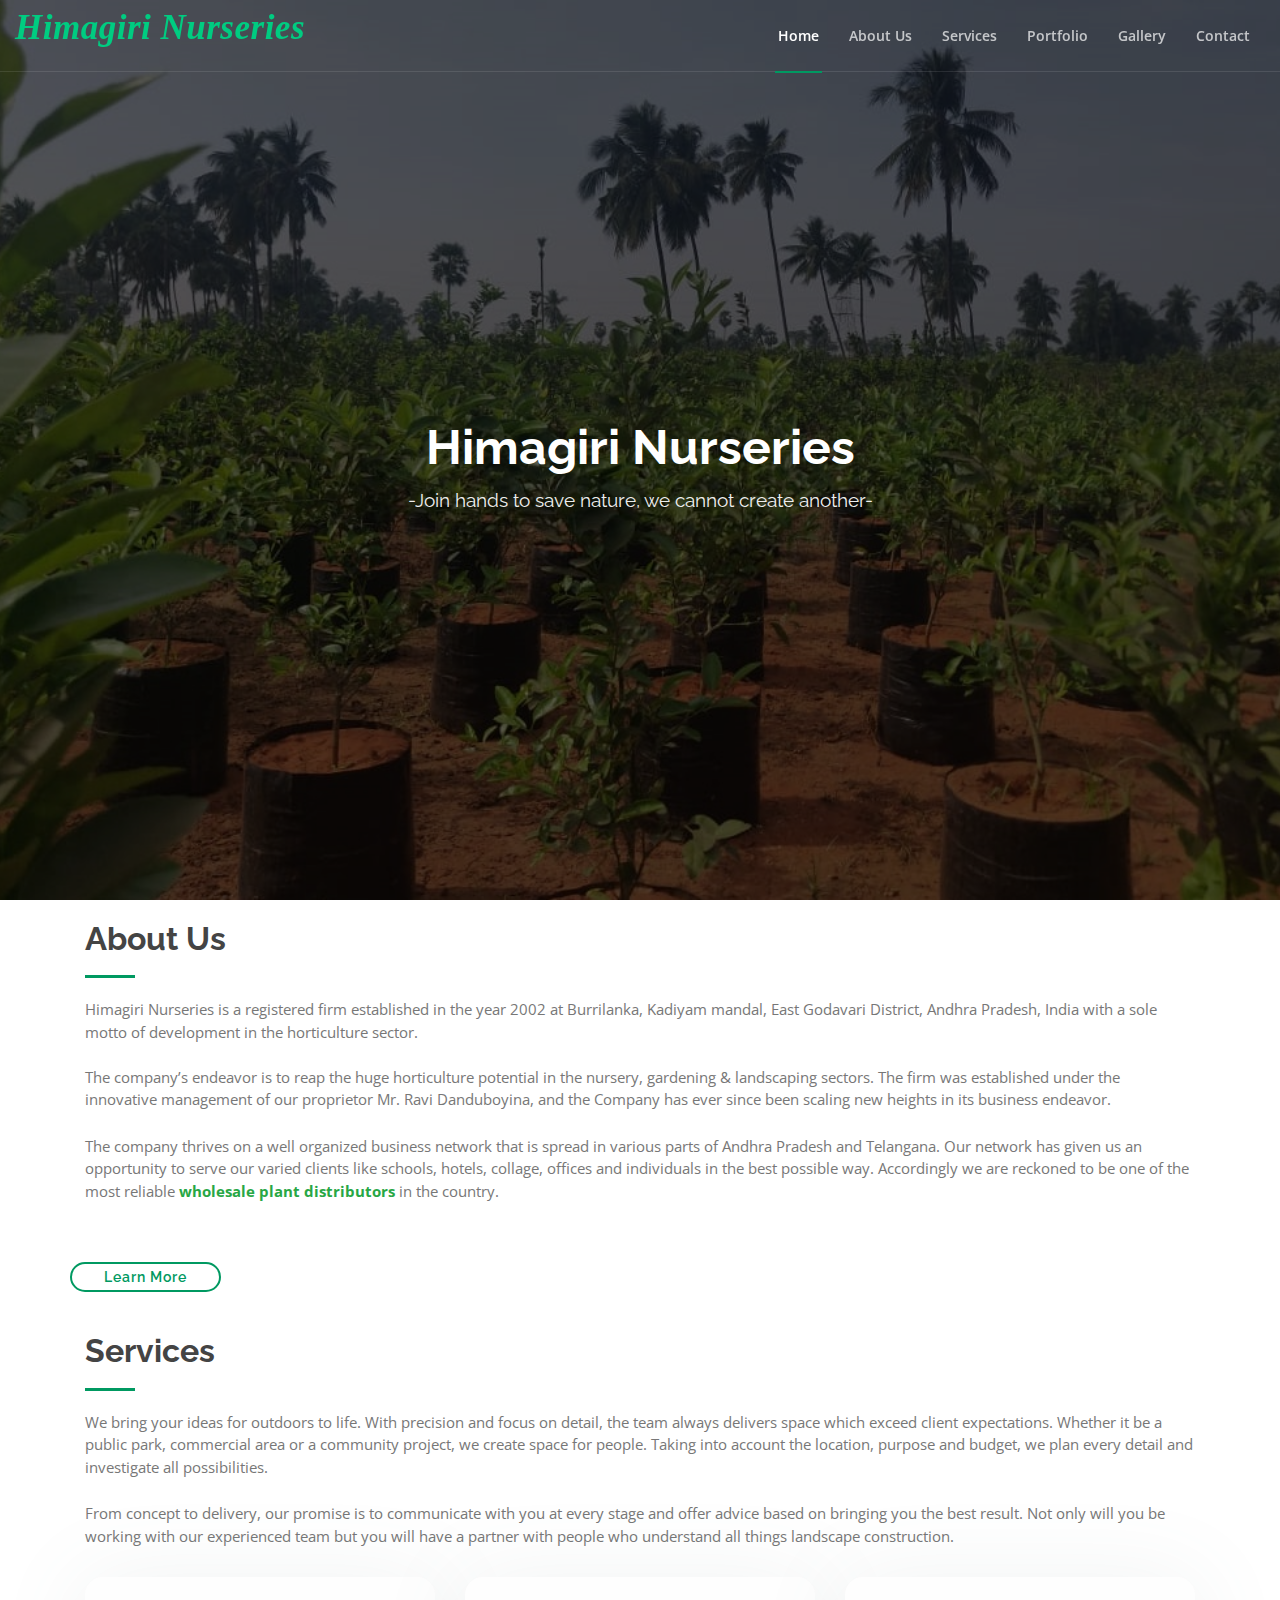
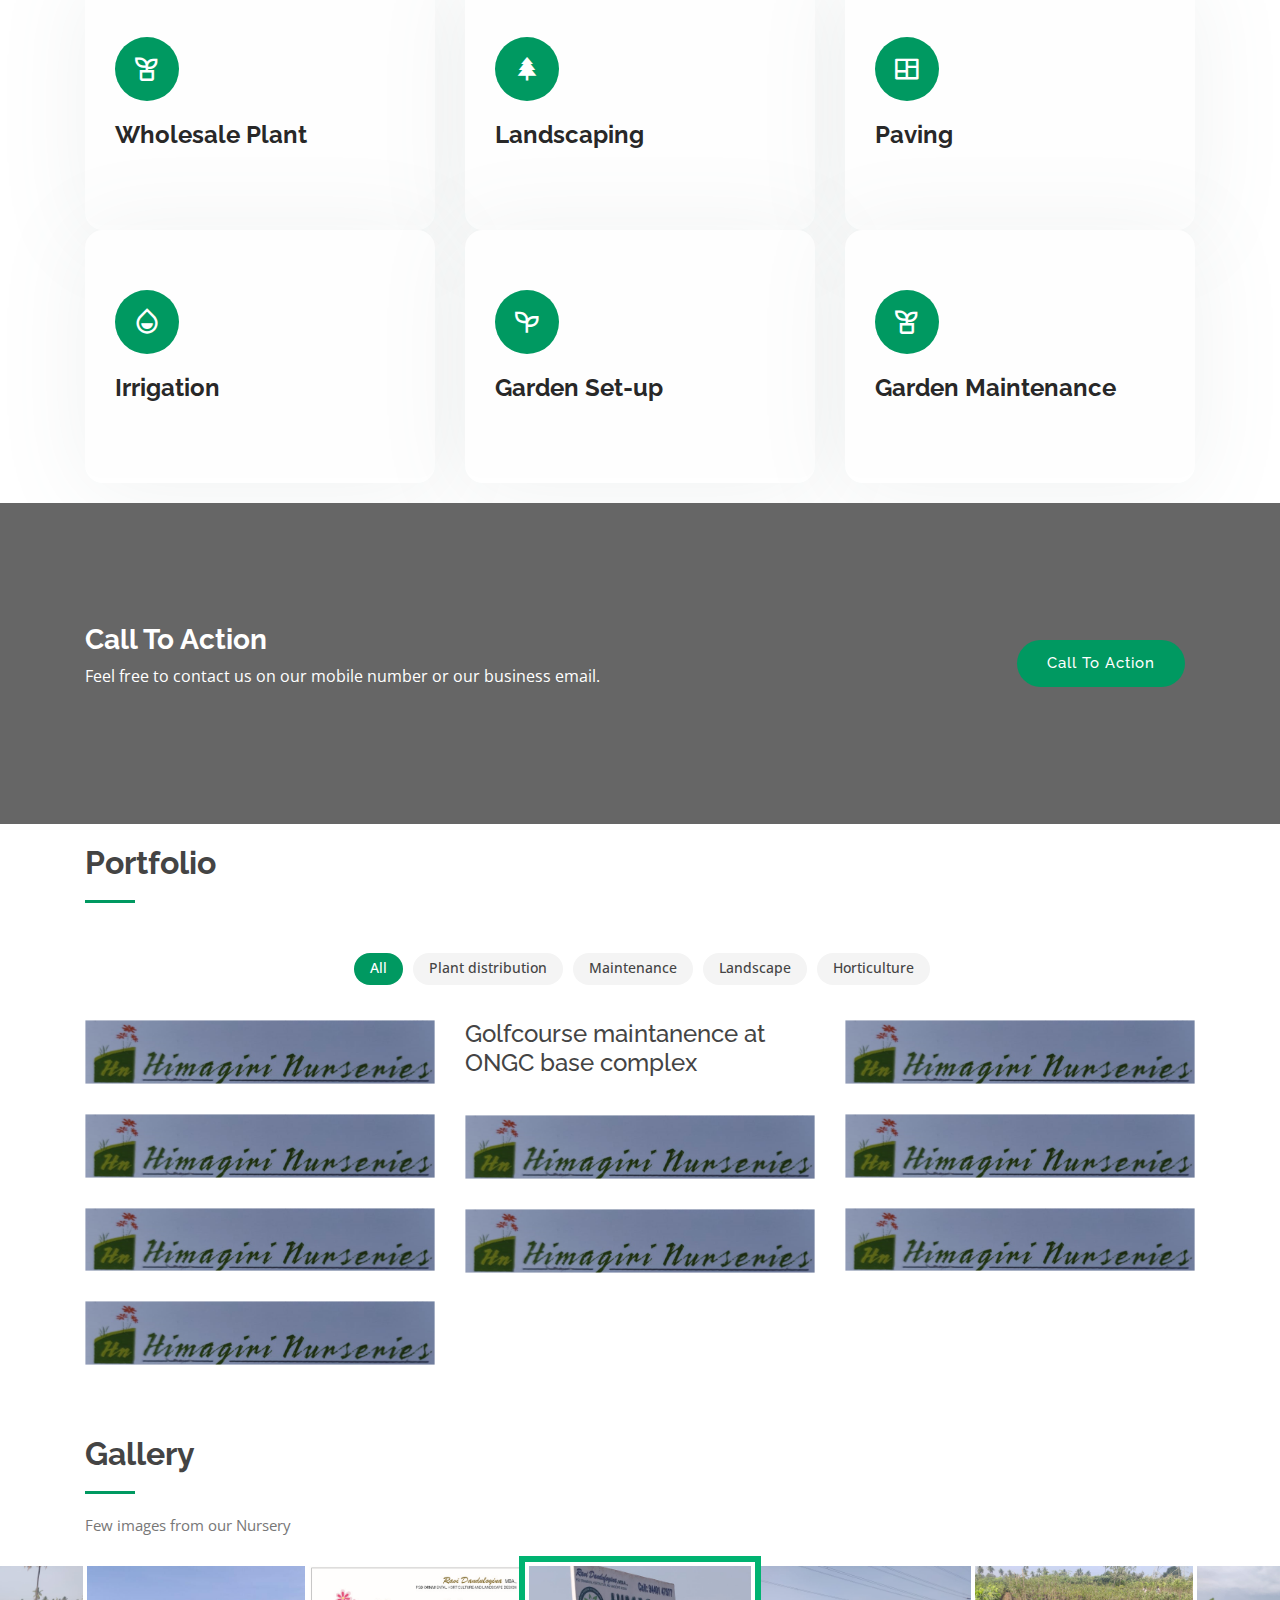
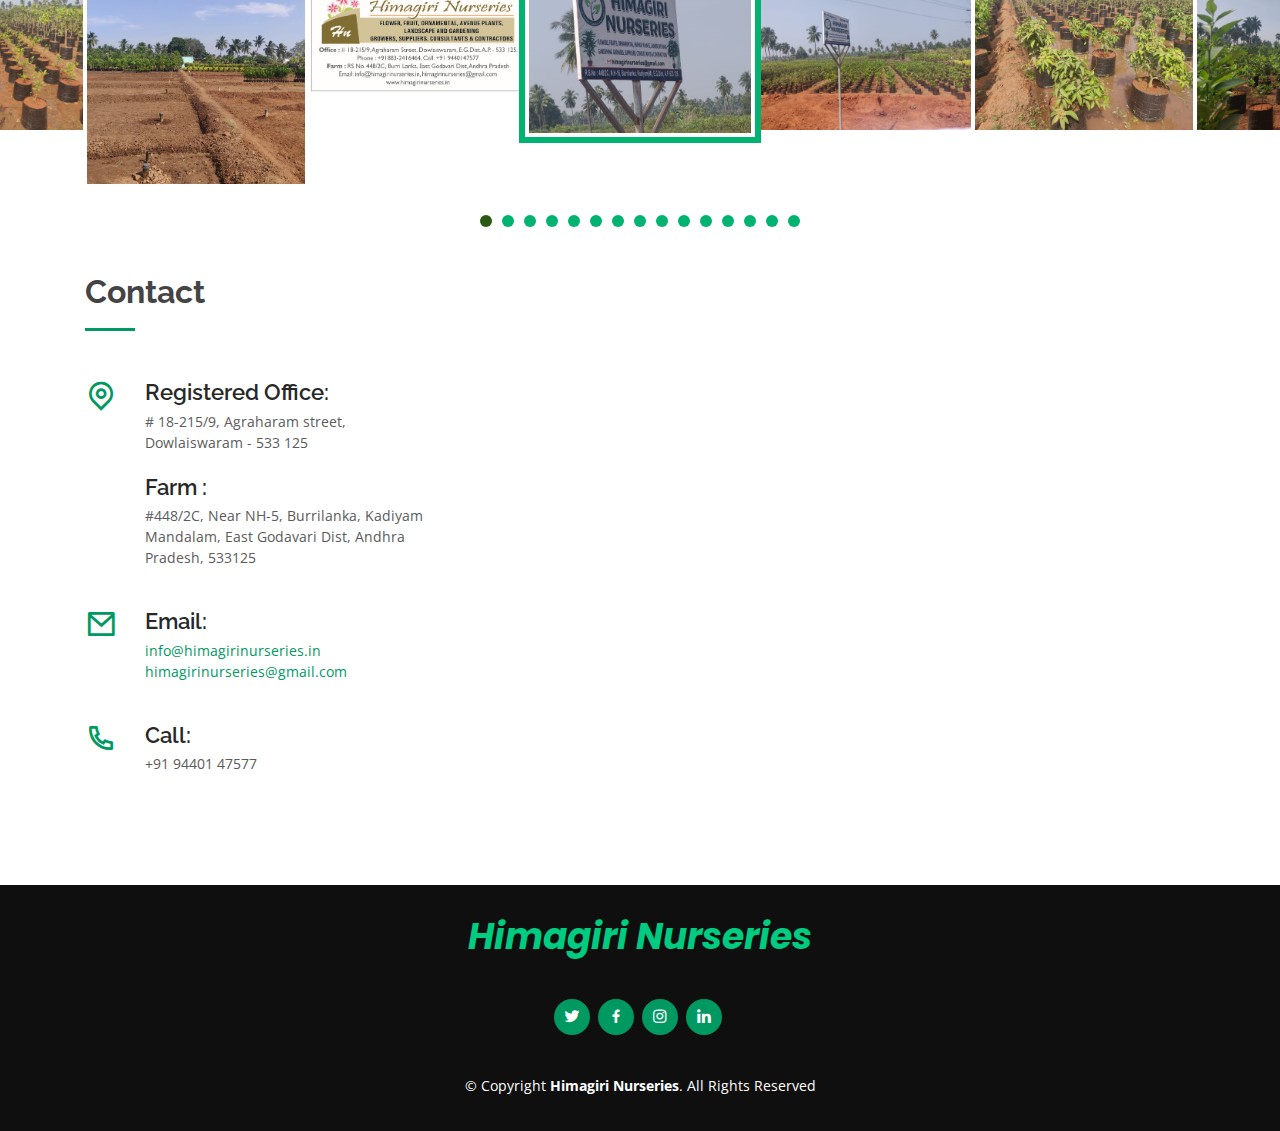
==== commit 09d03f5c: "Actual updated Index page" ====
--- a/index.html
+++ b/index.html
@@ -5,14 +5,14 @@
   <meta charset="utf-8">
   <meta content="width=device-width, initial-scale=1.0" name="viewport">
 
-    <title>Himagiri Nurseries</title>
+    <title>Himagiri Nurseries - Wholesale plant nursery</title>
   <meta content="" name="descriptison">
   <meta content="" name="keywords">
 
   <!-- Favicons -->
   <link rel="icon" href="assets/img/hn-fav.ico" type="image/x-icon" />
-  <link rel="apple-touch-icon" type="image/x-icon"  href="assets/img/hn-fav1.ico?">
-
+  <link rel="apple-touch-icon" type="image/x-icon"  href="assets/img/hn-fav1.png?">
+
   <!-- Google Fonts -->
   <link href="https://fonts.googleapis.com/css?family=Open+Sans:300,300i,400,400i,600,600i,700,700i|Raleway:300,300i,400,400i,500,500i,600,600i,700,700i|Poppins:300,300i,400,400i,500,500i,600,600i,700,700i" rel="stylesheet">
 
@@ -36,27 +36,26 @@
     <div class="container-fluid">
 
       <div class="row justify-content-center">
-        <div class="col-xl-9 d-flex align-items-center justify-content-between">
-            <h1 class="logo"><a href="index.html"><p style="color:#00cc81">Himagiri Nurseries</p></a></h1>
+        <div class="col-xl-12 d-flex align-items-center justify-content-between">
+            <h1 class="logo"><a href="index.html"><p style="color:#00cc81">Himagiri Nurseries</p></a></h1>
           <!-- Uncomment below if you prefer to use an image logo -->
-          <!-- <a href="index.html" class="logo"><img src="assets/img/logo.png" alt="" class="img-fluid"></a>-->
+<!--           <a href="index.html" class="logo"><img src="assets/img/logo.png" alt="" class="img-fluid"></a>-->
 
           <nav class="nav-menu d-none d-lg-block">
             <ul>
               <li class="active"><a href="index.html">Home</a></li>
-              <li><a href="#about">About</a></li>
+              <li><a href="#about">About Us</a></li>
               <li><a href="#services">Services</a></li>
               <li><a href="#portfolio">Portfolio</a></li>
-              <li><a href="#pricing">Pricing</a></li>
+              <li><a href="#gallery">Gallery</a></li>
+<!--              <li><a href="#pricing">Pricing</a></li>-->
               <li><a href="#contact">Contact</a></li>
-
+<!--              <li><a href="404.html">Admin</a></li>-->
             </ul>
-          </nav><!-- .nav-menu -->
-
+          </nav><!-- .nav-menu -->
           <!--<a href="#about" class="get-started-btn scrollto">Get Started</a>-->
         </div>
-      </div>
-
+      </div>
     </div>
   </header><!-- End Header -->
 
@@ -66,7 +65,7 @@
       <div class="row justify-content-center">
         <div class="col-xl-8">
           <h1>Himagiri Nurseries</h1>
-          <h2></h2>
+          <h2><small>-Join hands to save nature, we  cannot create another-</small></h2>
           <!--<a href="" class="venobox play-btn mb-4" data-vbtype="video" data-autoplay="true"></a>-->
         </div>
       </div>
@@ -77,36 +76,29 @@
 
     <!-- ======= About Us Section ======= -->
     <section id="about" class="about">
-      <div class="container">
-
+      <div class="container">
         <div class="section-title">
           <h2>About Us</h2>
-          <p>Himagiri Nurseries provides Gardening and Landscaping services with maintenance at Hyderabad. Our aim is to improve everyone’s workplace and living environments. We plan to work with small and large scale businesses across industries, including the educational centers, hospitals, hotels, offices, restaurants, malls and retail outlets.</p>
-        </div>
-
-        <!--<div class="row content">
-          <div class="col-lg-6">
+          <p>Himagiri Nurseries is a registered firm established in the year 2002 at Burrilanka, Kadiyam mandal, East Godavari District, Andhra Pradesh, India with a sole motto of development in the horticulture sector.</p>
+            <p>
+                <br>
+            </p>
             <p>
-              Lorem ipsum dolor sit amet, consectetur adipiscing elit, sed do eiusmod tempor incididunt ut labore et dolore
-              magna aliqua.
-            </p>
-            <ul>
-              <li><i class="ri-check-double-line"></i> Ullamco laboris nisi ut aliquip ex ea commodo consequat</li>
-              <li><i class="ri-check-double-line"></i> Duis aute irure dolor in reprehenderit in voluptate velit</li>
-              <li><i class="ri-check-double-line"></i> Ullamco laboris nisi ut aliquip ex ea commodo consequat</li>
-            </ul>
-          </div>
-          <div class="col-lg-6 pt-4 pt-lg-0">
+                The company’s endeavor is to reap the huge horticulture potential in the nursery, gardening & landscaping sectors. The firm was established under the innovative management of our proprietor Mr. Ravi Danduboyina, and the Company has ever since been scaling new heights in its business endeavor.
+            </p>
+            <br>
             <p>
-              Ullamco laboris nisi ut aliquip ex ea commodo consequat. Duis aute irure dolor in reprehenderit in voluptate
-              velit esse cillum dolore eu fugiat nulla pariatur. Excepteur sint occaecat cupidatat non proident, sunt in
-              culpa qui officia deserunt mollit anim id est laborum.
-            </p>
-            <a href="#" class="btn-learn-more">Learn More</a>
-          </div>
-        </div>-->
-
-      </div>
+                The company thrives on a well organized business network that is spread in various parts of Andhra Pradesh and Telangana.  Our network has given us an opportunity to serve our varied clients like schools, hotels, collage, offices and individuals in the best possible way.  Accordingly we are reckoned to be one of the most reliable <strong><span class="text-success">wholesale plant distributors</span></strong> in the country.
+            </p>
+          </div>
+      <div class="row content">
+          <p><br></p>
+      </div>
+
+      <div class="row content">
+            <a href="AboutUs.html#about" class="btn-learn-more">Learn More</a>
+      </div>
+
     </section><!-- End About Us Section -->
 
     <!-- ======= Services Section ======= -->
@@ -115,57 +107,68 @@
 
         <div class="section-title">
           <h2>Services</h2>
-          <p>We bring your ideas for outdoors to life. With precision and focus on detail, the team always delivers space which exceed client expectations. Whether it be a public park, commercial area or a community project, we create space for people. Taking into account the location, purpose and budget, we plan every detail and investigate all possibilities.</P>
+          <p>
+              We bring your ideas for outdoors to life. With precision and focus on detail, the team always delivers space which exceed client expectations. Whether it be a public park, commercial area or a community project, we create space for people. Taking into account the location, purpose and budget, we plan every detail and investigate all possibilities.</P>
           <br>
-<p>
-From concept to delivery, our promise is to communicate with you at every stage and offer advice based on bringing you the best result. Not only will you be working with our experienced team but you will have a partner with people who understand all things landscape construction.</p>
+          <p>
+              From concept to delivery, our promise is to communicate with you at every stage and offer advice based on bringing you the best result. Not only will you be working with our experienced team but you will have a partner with people who understand all things landscape construction.</p>
         </div>
 
         <div class="row">
-          <div class="col-lg-4 col-md-6 d-flex align-items-stretch">
+          <div class="col-lg-4 col-md-6 ">
             <div class="icon-box">
-              <div class="icon"><i class="bx bxl-dribbble"></i></div>
-              <h4><a href="">Commercial Landscaping</a></h4>
-              <p></p>
-            </div>
-          </div>
-
-          <div class="col-lg-4 col-md-6 d-flex align-items-stretch mt-4 mt-md-0">
+              <div class="icon"><i class="bx ri-plant-line"></i></div>
+              <h4><a href="404.html">Wholesale Plant</a></h4>
+              <p></p>
+            </div>
+          </div>
+
+          <div class="col-lg-4 col-md-6 ">
             <div class="icon-box">
-              <div class="icon"><i class="bx bx-file"></i></div>
-              <h4><a href="">Paving</a></h4>
-              <p></p>
-            </div>
-          </div>
-
-          <div class="col-lg-4 col-md-6 d-flex align-items-stretch mt-4 mt-lg-0">
+              <div class="icon"><i class="bx bxs-tree"></i></div>
+              <h4><a href="404.html">Landscaping</a></h4>
+              <p></p>
+            </div>
+          </div>
+<!--          <div class="col-lg-4 col-md-6 d-flex align-items-stretch mt-4 mt-md-0">-->
+          <div class="col-lg-4 col-md-6 ">
+            <div class="icon-box">
+              <div class="icon"><i class="bx ri-layout-masonry-line"></i></div>
+              <h4><a href="404.html">Paving</a></h4>
+              <p></p>
+            </div>
+          </div>
+
+          <div class="col-lg-4 col-md-6">
             <div class="icon-box">
-              <div class="icon"><i class="bx bx-tachometer"></i></div>
-              <h4><a href="">Irrigation</a></h4>
-              <p></p>
-            </div>
-          </div>
-
-          <div class="col-lg-4 col-md-6 d-flex align-items-stretch mt-4">
+              <div class="icon"><i class="bx ri-contrast-drop-2-line"></i></div>
+              <h4><a href="404.html">Irrigation</a></h4>
+              <p></p>
+            </div>
+          </div>
+
+<!--
+          <div class="col-lg-4 col-md-6 d-flex">
             <div class="icon-box">
               <div class="icon"><i class="bx bx-world"></i></div>
               <h4><a href="">Soft Landscaping</a></h4>
               <p></p>
             </div>
           </div>
-
-          <div class="col-lg-4 col-md-6 d-flex align-items-stretch mt-4">
+-->
+
+          <div class="col-lg-4 col-md-6">
             <div class="icon-box">
-              <div class="icon"><i class="bx bx-slideshow"></i></div>
-              <h4><a href="">Maintenance</a></h4>
-              <p></p>
-            </div>
-          </div>
-
-          <div class="col-lg-4 col-md-6 d-flex align-items-stretch mt-4">
+              <div class="icon"><i class="bx ri-seedling-line"></i></div>
+              <h4><a href="404.html">Garden Set-up</a></h4>
+              <p></p>
+            </div>
+          </div>
+
+          <div class="col-lg-4 col-md-6">
             <div class="icon-box">
-              <div class="icon"><i class="bx bx-arch"></i></div>
-              <h4><a href="">Hoome Garden Set-up & Maintenance</a></h4>
+              <div class="icon"><i class="bx ri-plant-line"></i></div>
+              <h4><a href="404.html">Garden Maintenance</a></h4>
               <p></p>
             </div>
           </div>
@@ -182,10 +185,10 @@
         <div class="row">
           <div class="col-lg-9 text-center text-lg-left">
             <h3>Call To Action</h3>
-            <p> Feel free to talk to our online representative at any time you please using our Live Chat system on our website or one of the below instant messaging programs.</p>
+            <p> Feel free to contact us on our mobile number or our business email.</p>
           </div>
           <div class="col-lg-3 cta-btn-container text-center">
-            <a class="cta-btn align-middle" href="#">Call To Action</a>
+            <a class="cta-btn align-middle" href="#contact">Call To Action</a>
           </div>
         </div>
 
@@ -193,6 +196,7 @@
     </section><!-- End Cta Section -->
 
     <!-- ======= Features Section ======= -->
+<!--
     <section id="features" class="features">
       <div class="container">
 
@@ -223,9 +227,12 @@
         </div>
 
       </div>
-    </section><!-- End Features Section -->
+    </section>
+-->
+    <!-- End Features Section -->
 
     <!-- ======= Clients Section ======= -->
+<!--
     <section id="clients" class="clients">
       <div class="container">
 
@@ -282,9 +289,12 @@
         </div>
 
       </div>
-    </section><!-- End Clients Section -->
+    </section>
+-->
+    <!-- End Clients Section -->
 
     <!-- ======= Counts Section ======= -->
+<!--
     <section id="counts" class="counts">
       <div class="container">
 
@@ -318,7 +328,9 @@
         </div>
 
       </div>
-    </section><!-- End Counts Section -->
+    </section>
+-->
+    <!-- End Counts Section -->
 
     <!-- ======= Portfolio Section ======= -->
     <section id="portfolio" class="portfolio">
@@ -326,118 +338,132 @@
 
         <div class="section-title">
           <h2>Portfolio</h2>
-          <p>Summary of the HN bussiness.</p>
+          <p></p>
         </div>
 
         <div class="row">
           <div class="col-lg-12 d-flex justify-content-center">
             <ul id="portfolio-flters">
               <li data-filter="*" class="filter-active">All</li>
-              <li data-filter=".filter-app">Project 1</li>
-              <li data-filter=".filter-card">Project  2</li>
-              <li data-filter=".filter-web">Project 2</li>
+              <li data-filter=".filter-plantdist">Plant distribution</li>
+              <li data-filter=".filter-maintenance">Maintenance</li>
+              <li data-filter=".filter-landscape">Landscape</li>
+              <li data-filter=".filter-horticulture">Horticulture</li>
             </ul>
           </div>
         </div>
-
-        <div class="row portfolio-container">
-
-          <div class="col-lg-4 col-md-6 portfolio-item filter-app">
-            <img src="assets/img/portfolio/portfolio-1.jpg" class="img-fluid" alt="">
-            <div class="portfolio-info">
-              <h4>App 1</h4>
-              <p>App</p>
-              <a href="assets/img/portfolio/portfolio-1.jpg" data-gall="portfolioGallery" class="venobox preview-link" title="App 1"><i class="bx bx-plus"></i></a>
-              <a href="portfolio-details.html" class="details-link" title="More Details"><i class="bx bx-link"></i></a>
-            </div>
-          </div>
-
-          <div class="col-lg-4 col-md-6 portfolio-item filter-web">
-            <img src="assets/img/portfolio/portfolio-2.jpg" class="img-fluid" alt="">
-            <div class="portfolio-info">
-              <h4>Web 3</h4>
-              <p>Web</p>
-              <a href="assets/img/portfolio/portfolio-2.jpg" data-gall="portfolioGallery" class="venobox preview-link" title="Web 3"><i class="bx bx-plus"></i></a>
-              <a href="portfolio-details.html" class="details-link" title="More Details"><i class="bx bx-link"></i></a>
-            </div>
-          </div>
-
-          <div class="col-lg-4 col-md-6 portfolio-item filter-app">
-            <img src="assets/img/portfolio/portfolio-3.jpg" class="img-fluid" alt="">
-            <div class="portfolio-info">
-              <h4>App 2</h4>
-              <p>App</p>
-              <a href="assets/img/portfolio/portfolio-3.jpg" data-gall="portfolioGallery" class="venobox preview-link" title="App 2"><i class="bx bx-plus"></i></a>
-              <a href="portfolio-details.html" class="details-link" title="More Details"><i class="bx bx-link"></i></a>
-            </div>
-          </div>
-
-          <div class="col-lg-4 col-md-6 portfolio-item filter-card">
-            <img src="assets/img/portfolio/portfolio-4.jpg" class="img-fluid" alt="">
-            <div class="portfolio-info">
-              <h4>Card 2</h4>
-              <p>Card</p>
-              <a href="assets/img/portfolio/portfolio-4.jpg" data-gall="portfolioGallery" class="venobox preview-link" title="Card 2"><i class="bx bx-plus"></i></a>
-              <a href="portfolio-details.html" class="details-link" title="More Details"><i class="bx bx-link"></i></a>
-            </div>
-          </div>
-
-          <div class="col-lg-4 col-md-6 portfolio-item filter-web">
-            <img src="assets/img/portfolio/portfolio-5.jpg" class="img-fluid" alt="">
-            <div class="portfolio-info">
-              <h4>Web 2</h4>
-              <p>Web</p>
-              <a href="assets/img/portfolio/portfolio-5.jpg" data-gall="portfolioGallery" class="venobox preview-link" title="Web 2"><i class="bx bx-plus"></i></a>
-              <a href="portfolio-details.html" class="details-link" title="More Details"><i class="bx bx-link"></i></a>
-            </div>
-          </div>
-
-          <div class="col-lg-4 col-md-6 portfolio-item filter-app">
-            <img src="assets/img/portfolio/portfolio-6.jpg" class="img-fluid" alt="">
-            <div class="portfolio-info">
-              <h4>App 3</h4>
-              <p>App</p>
-              <a href="assets/img/portfolio/portfolio-6.jpg" data-gall="portfolioGallery" class="venobox preview-link" title="App 3"><i class="bx bx-plus"></i></a>
-              <a href="portfolio-details.html" class="details-link" title="More Details"><i class="bx bx-link"></i></a>
-            </div>
-          </div>
-
-          <div class="col-lg-4 col-md-6 portfolio-item filter-card">
-            <img src="assets/img/portfolio/portfolio-7.jpg" class="img-fluid" alt="">
-            <div class="portfolio-info">
-              <h4>Card 1</h4>
-              <p>Card</p>
-              <a href="assets/img/portfolio/portfolio-7.jpg" data-gall="portfolioGallery" class="venobox preview-link" title="Card 1"><i class="bx bx-plus"></i></a>
-              <a href="portfolio-details.html" class="details-link" title="More Details"><i class="bx bx-link"></i></a>
-            </div>
-          </div>
-
-          <div class="col-lg-4 col-md-6 portfolio-item filter-card">
-            <img src="assets/img/portfolio/portfolio-8.jpg" class="img-fluid" alt="">
-            <div class="portfolio-info">
-              <h4>Card 3</h4>
-              <p>Card</p>
-              <a href="assets/img/portfolio/portfolio-8.jpg" data-gall="portfolioGallery" class="venobox preview-link" title="Card 3"><i class="bx bx-plus"></i></a>
-              <a href="portfolio-details.html" class="details-link" title="More Details"><i class="bx bx-link"></i></a>
-            </div>
-          </div>
-
-          <div class="col-lg-4 col-md-6 portfolio-item filter-web">
-            <img src="assets/img/portfolio/portfolio-9.jpg" class="img-fluid" alt="">
-            <div class="portfolio-info">
-              <h4>Web 3</h4>
-              <p>Web</p>
-              <a href="assets/img/portfolio/portfolio-9.jpg" data-gall="portfolioGallery" class="venobox preview-link" title="Web 3"><i class="bx bx-plus"></i></a>
-              <a href="portfolio-details.html" class="details-link" title="More Details"><i class="bx bx-link"></i></a>
-            </div>
-          </div>
-
-        </div>
-
+
+
+        <div class="row portfolio-container">
+          <div class="col-lg-4 col-md-6 portfolio-item filter-plantdist">
+              <img src="assets/img/HN.PNG" class="img-fluid" alt="">
+            <div class="portfolio-info">
+              <h4></h4>
+              <p>Golfcourse maintanence at ONGC base complex</p>
+              <a href="assets/img/HN.PNG" data-gall="portfolioGallery" class="venobox preview-link" title="Project 1"><i class="bx bx-plus"></i></a>
+              <a href="404.html" class="details-link" title="More Details"><i class="bx bx-link"></i></a>
+            </div>
+          </div>
+
+          <div class="col-lg-4 col-md-6 portfolio-item filter-maintenance">
+            <h4>Golfcourse maintanence at ONGC base complex</h4>
+<!--              <img src="assets/img/HN.PNG" class="img-fluid" alt="">-->
+            <div class="portfolio-info">
+              <h4></h4>
+              <p>Golfcourse maintanence at ONGC base complex</p>
+              <a href="assets/img/HN.PNG" data-gall="portfolioGallery" class="venobox preview-link" title="Project 1"><i class="bx bx-plus"></i></a>
+              <a href="404.html" class="details-link" title="More Details"><i class="bx bx-link"></i></a>
+            </div>
+          </div>
+
+          <div class="col-lg-4 col-md-6 portfolio-item filter-horticulture">
+            <img src="assets/img/HN.PNG" class="img-fluid" alt="">
+            <div class="portfolio-info">
+              <h4>Project 3</h4>
+              <p>Project</p>
+              <a href="assets/img/HN.PNG" data-gall="portfolioGallery" class="venobox preview-link" title="Project 3"><i class="bx bx-plus"></i></a>
+              <a href="404.html" class="details-link" title="More Details"><i class="bx bx-link"></i></a>
+            </div>
+          </div>
+
+          <div class="col-lg-4 col-md-6 portfolio-item filter-maintenance">
+            <img src="assets/img/HN.PNG" class="img-fluid" alt="">
+            <div class="portfolio-info">
+              <h4>Project 1</h4>
+              <p>Project</p>
+              <a href="assets/img/HN.PNG" data-gall="portfolioGallery" class="venobox preview-link" title="Project 1"><i class="bx bx-plus"></i></a>
+              <a href="404.html" class="details-link" title="More Details"><i class="bx bx-link"></i></a>
+            </div>
+          </div>
+
+          <div class="col-lg-4 col-md-6 portfolio-item filter-landscape">
+            <img src="assets/img/HN.PNG" class="img-fluid" alt="">
+            <div class="portfolio-info">
+              <h4>Project 2</h4>
+              <p>Project</p>
+              <a href="assets/img/HN.PNG" data-gall="portfolioGallery" class="venobox preview-link" title="Project 2"><i class="bx bx-plus"></i></a>
+              <a href="404.html" class="details-link" title="More Details"><i class="bx bx-link"></i></a>
+            </div>
+          </div>
+
+          <div class="col-lg-4 col-md-6 portfolio-item filter-horticulture">
+            <img src="assets/img/HN.PNG" class="img-fluid" alt="">
+            <div class="portfolio-info">
+              <h4>Project 3</h4>
+              <p>Project</p>
+              <a href="assets/img/HN.PNG.jpg" data-gall="portfolioGallery" class="venobox preview-link" title="Project 2"><i class="bx bx-plus"></i></a>
+              <a href="404.html" class="details-link" title="More Details"><i class="bx bx-link"></i></a>
+            </div>
+          </div>
+
+          <div class="col-lg-4 col-md-6 portfolio-item filter-maintenance">
+            <img src="assets/img/HN.PNG" class="img-fluid" alt="">
+            <div class="portfolio-info">
+              <h4>Project 1</h4>
+              <p>Project</p>
+              <a href="assets/img/HN.PNG" data-gall="portfolioGallery" class="venobox preview-link" title="Project 1"><i class="bx bx-plus"></i></a>
+              <a href="404.html" class="details-link" title="More Details"><i class="bx bx-link"></i></a>
+            </div>
+          </div>
+
+          <div class="col-lg-4 col-md-6 portfolio-item filter-landscape">
+            <img src="assets/img/HN.PNG" class="img-fluid" alt="">
+            <div class="portfolio-info">
+              <h4>Project 2</h4>
+              <p>Project</p>
+              <a href="assets/img/HN.PNG" data-gall="portfolioGallery" class="venobox preview-link" title="Project 1"><i class="bx bx-plus"></i></a>
+              <a href="404.html" class="details-link" title="More Details"><i class="bx bx-link"></i></a>
+            </div>
+          </div>
+
+          <div class="col-lg-4 col-md-6 portfolio-item filter-landscape">
+            <img src="assets/img/HN.PNG" class="img-fluid" alt="">
+            <div class="portfolio-info">
+              <h4>Project 2</h4>
+              <p>Project</p>
+              <a href="assets/img/HN.PNG" data-gall="portfolioGallery" class="venobox preview-link" title="Project 3"><i class="bx bx-plus"></i></a>
+              <a href="404.html" class="details-link" title="More Details"><i class="bx bx-link"></i></a>
+            </div>
+          </div>
+
+          <div class="col-lg-4 col-md-6 portfolio-item filter-horticulture">
+            <img src="assets/img/HN.PNG" class="img-fluid" alt="">
+            <div class="portfolio-info">
+              <h4>Project 3</h4>
+              <p>Project</p>
+              <a href="assets/img/HN.PNG" data-gall="portfolioGallery" class="venobox preview-link" title="Project 3"><i class="bx bx-plus"></i></a>
+              <a href="404.html" class="details-link" title="More Details"><i class="bx bx-link"></i></a>
+            </div>
+          </div>
+
+        </div>
+
+
       </div>
     </section><!-- End Portfolio Section -->
 
     <!-- ======= Pricing Section ======= -->
+<!--
     <section id="pricing" class="pricing">
       <div class="container">
 
@@ -446,7 +472,7 @@
           <p>Oline carting detials....</p>
         </div>
 
-       <!-- <div class="row">
+        <div class="row">
 
           <div class="col-lg-4 col-md-6">
             <div class="box">
@@ -500,12 +526,15 @@
             </div>
           </div>
 
-        </div> -->
-
-      </div>
-    </section><!-- End Pricing Section -->
+        </div>
+
+      </div>
+    </section>
+-->
+    <!-- End Pricing Section -->
 
     <!-- ======= Faq Section ======= -->
+<!--
     <section id="faq" class="faq">
       <div class="container-fluid">
 
@@ -557,38 +586,67 @@
         </div>
 
       </div>
-    </section><!-- End Faq Section -->
-
+    </section>
+-->
+    <!-- End Faq Section -->
+
+
+
+            <!-- ======= Gallery Section ======= -->
+    <section id="gallery" class="gallery">
+      <div class="container" data-aos="fade-up">
+
+        <div class="section-title">
+          <h2>Gallery</h2>
+          <p>Few images from our Nursery</p>
+        </div>
+
+        <div class="owl-carousel gallery-carousel" data-aos="fade-up" data-aos-delay="100">
+          <a href="assets/img/gallery/1.jpeg" class="venobox" data-gall="gallery-carousel"><img src="assets/img/gallery/1.jpeg" alt=""></a>
+          <a href="assets/img/gallery/2.jpeg" class="venobox" data-gall="gallery-carousel"><img src="assets/img/gallery/2.jpeg" alt=""></a>
+          <a href="assets/img/gallery/3.jpeg" class="venobox" data-gall="gallery-carousel"><img src="assets/img/gallery/3.jpeg" alt=""></a>
+          <a href="assets/img/gallery/4.jpeg" class="venobox" data-gall="gallery-carousel"><img src="assets/img/gallery/4.jpeg" alt=""></a>
+          <a href="assets/img/gallery/5.jpeg" class="venobox" data-gall="gallery-carousel"><img src="assets/img/gallery/5.jpeg" alt=""></a>
+          <a href="assets/img/gallery/6.jpeg" class="venobox" data-gall="gallery-carousel"><img src="assets/img/gallery/6.jpeg" alt=""></a>
+          <a href="assets/img/gallery/7.jpeg" class="venobox" data-gall="gallery-carousel"><img src="assets/img/gallery/7.jpeg" alt=""></a>
+          <a href="assets/img/gallery/8.jpeg" class="venobox" data-gall="gallery-carousel"><img src="assets/img/gallery/8.jpeg" alt=""></a>
+          <a href="assets/img/gallery/9.jpeg" class="venobox" data-gall="gallery-carousel"><img src="assets/img/gallery/9.jpeg" alt=""></a>
+          <a href="assets/img/gallery/10.jpeg" class="venobox" data-gall="gallery-carousel"><img src="assets/img/gallery/10.jpeg" alt=""></a>
+          <a href="assets/img/gallery/11.jpeg" class="venobox" data-gall="gallery-carousel"><img src="assets/img/gallery/11.jpeg" alt=""></a>
+          <a href="assets/img/gallery/12.jpeg" class="venobox" data-gall="gallery-carousel"><img src="assets/img/gallery/12.jpeg" alt=""></a>
+          <a href="assets/img/gallery/13.jpeg" class="venobox" data-gall="gallery-carousel"><img src="assets/img/gallery/13.jpeg" alt=""></a>
+          <a href="assets/img/gallery/14.jpeg" class="venobox" data-gall="gallery-carousel"><img src="assets/img/gallery/14.jpeg" alt=""></a><a href="assets/img/gallery/15.jpeg" class="venobox" data-gall="gallery-carousel"><img src="assets/img/gallery/15.jpeg" alt=""></a>
+        </div>
+
+      </div>
+    </section><!-- End Gallery Section -->
+
+
+
     <!-- ======= Contact Section ======= -->
     <section id="contact" class="contact">
       <div class="container">
 
         <div class="section-title">
           <h2>Contact</h2>
-          <p>Contract details goes here.</p>
-        </div>
-      </div>
-
-      <div>
-        <iframe src="https://www.google.com/maps/embed?pb=!1m18!1m12!1m3!1d15270.353643846809!2d81.79235887856694!3d16.896243063993747!2m3!1f0!2f0!3f0!3m2!1i1024!2i768!4f13.1!3m3!1m2!1s0x3a37bc8d0423820d%3A0x6e7d7da338cef696!2sBurrilanka%2C%20Andhra%20Pradesh%20533125!5e0!3m2!1sen!2sin!4v1599405168929!5m2!1sen!2sin" width="600" height="450" frameborder="0" style="border:0;" allowfullscreen="" aria-hidden="false" tabindex="0" allowfullscreen></iframe> 
-      </div>
-
-      <div class="container">
-
-        <div class="row mt-5">
-
+<!--          <p>Contract details goes here.</p>-->
+        <div class="row mt-5">
           <div class="col-lg-4">
             <div class="info">
               <div class="address">
                 <i class="ri-map-pin-line"></i>
-                <h4>Location:</h4>
-                <p>Burrilanka, East Godavari Dist, Andhra Pradesh, 533125</p>
+                <h4>Registered Office:</h4>
+                <p># 18-215/9, Agraharam street, Dowlaiswaram - 533 125</p>
+                  <p><br></p>
+                <h4>Farm : </h4>
+                <p>#448/2C, Near NH-5, Burrilanka, Kadiyam Mandalam, East Godavari Dist, Andhra Pradesh, 533125</p>
               </div>
 
               <div class="email">
                 <i class="ri-mail-line"></i>
                 <h4>Email:</h4>
-                <p>contactus@himagirinurseries.com</p>
+                  <p><a href="mailto:info@himagirinurseries.in">info@himagirinurseries.in</a></p>
+                  <p><a href="mailto:himagirinurseries@gmail.com">himagirinurseries@gmail.com</a></p>
               </div>
 
               <div class="phone">
@@ -601,8 +659,9 @@
 
           </div>
 
-          <div class="col-lg-8 mt-5 mt-lg-0">
-
+          <div class="col-lg-8 mt-5 mt-lg-0">
+
+<!--
             <form action="forms/contact.php" method="post" role="form" class="php-email-form">
               <div class="form-row">
                 <div class="col-md-6 form-group">
@@ -629,12 +688,18 @@
               </div>
               <div class="text-center"><button type="submit">Send Message</button></div>
             </form>
-
-          </div>
-
-        </div>
-
-      </div>
+-->
+      <div>
+        <iframe src="https://www.google.com/maps/embed?pb=!1m14!1m8!1m3!1d15270.167042903744!2d81.7955455!3d16.8985479!3m2!1i1024!2i768!4f13.1!3m3!1m2!1s0x0%3A0xcd957271c79ca060!2sHimagiri%20Nurseries%20-%20HimagiriNurseries!5e0!3m2!1sen!2sin!4v1610710684091!5m2!1sen!2sin" width="600" height="450" frameborder="0" style="border:0;" allowfullscreen="" aria-hidden="false" tabindex="0"></iframe>
+      </div>
+
+          </div>
+
+        </div>
+
+      </div>
+    </div>
+
     </section><!-- End Contact Section -->
 
   </main><!-- End #main -->
@@ -647,8 +712,7 @@
       <div class="social-links">
         <a href="#" class="twitter"><i class="bx bxl-twitter"></i></a>
         <a href="#" class="facebook"><i class="bx bxl-facebook"></i></a>
-        <a href="#" class="instagram"><i class="bx bxl-instagram"></i></a>
-        <a href="#" class="google-plus"><i class="bx bxl-skype"></i></a>
+        <a href="#" class="instagram"><i class="bx bxl-instagram"></i></a>
         <a href="#" class="linkedin"><i class="bx bxl-linkedin"></i></a>
       </div>
       <div class="copyright">
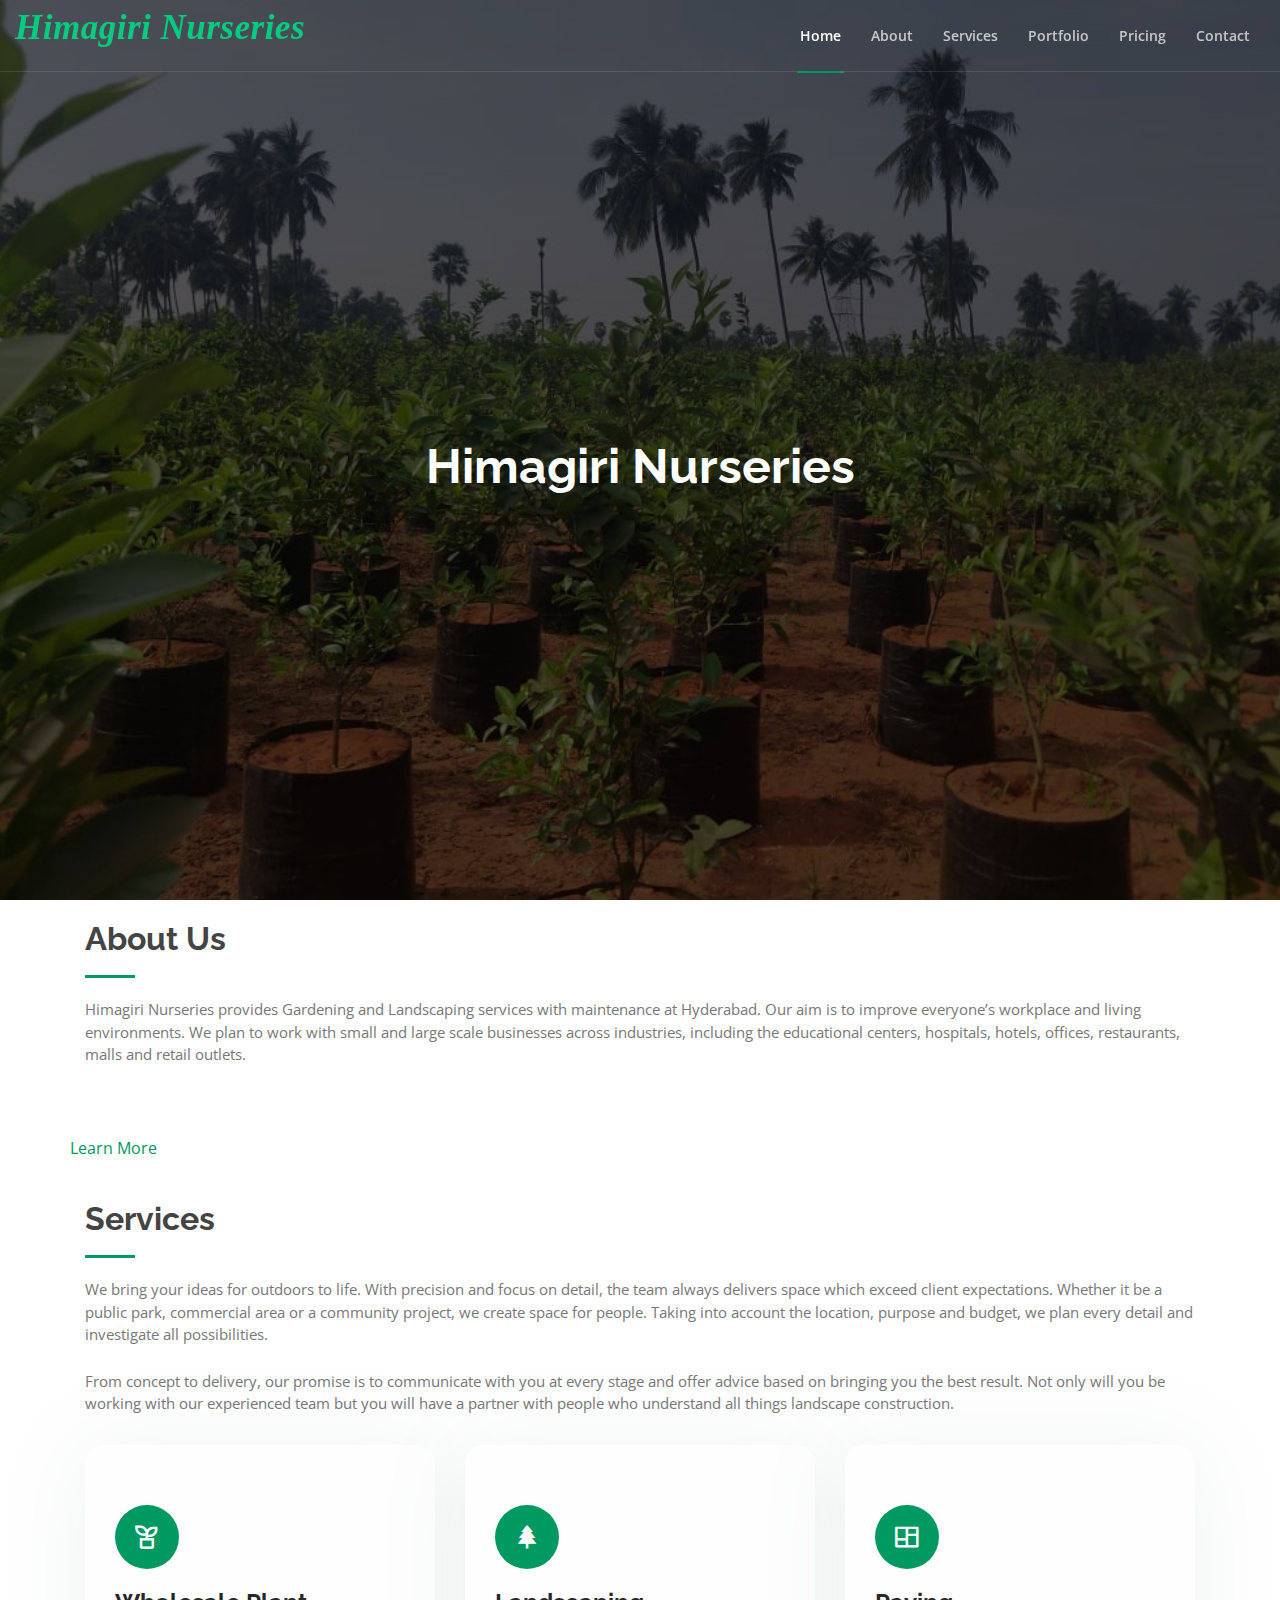
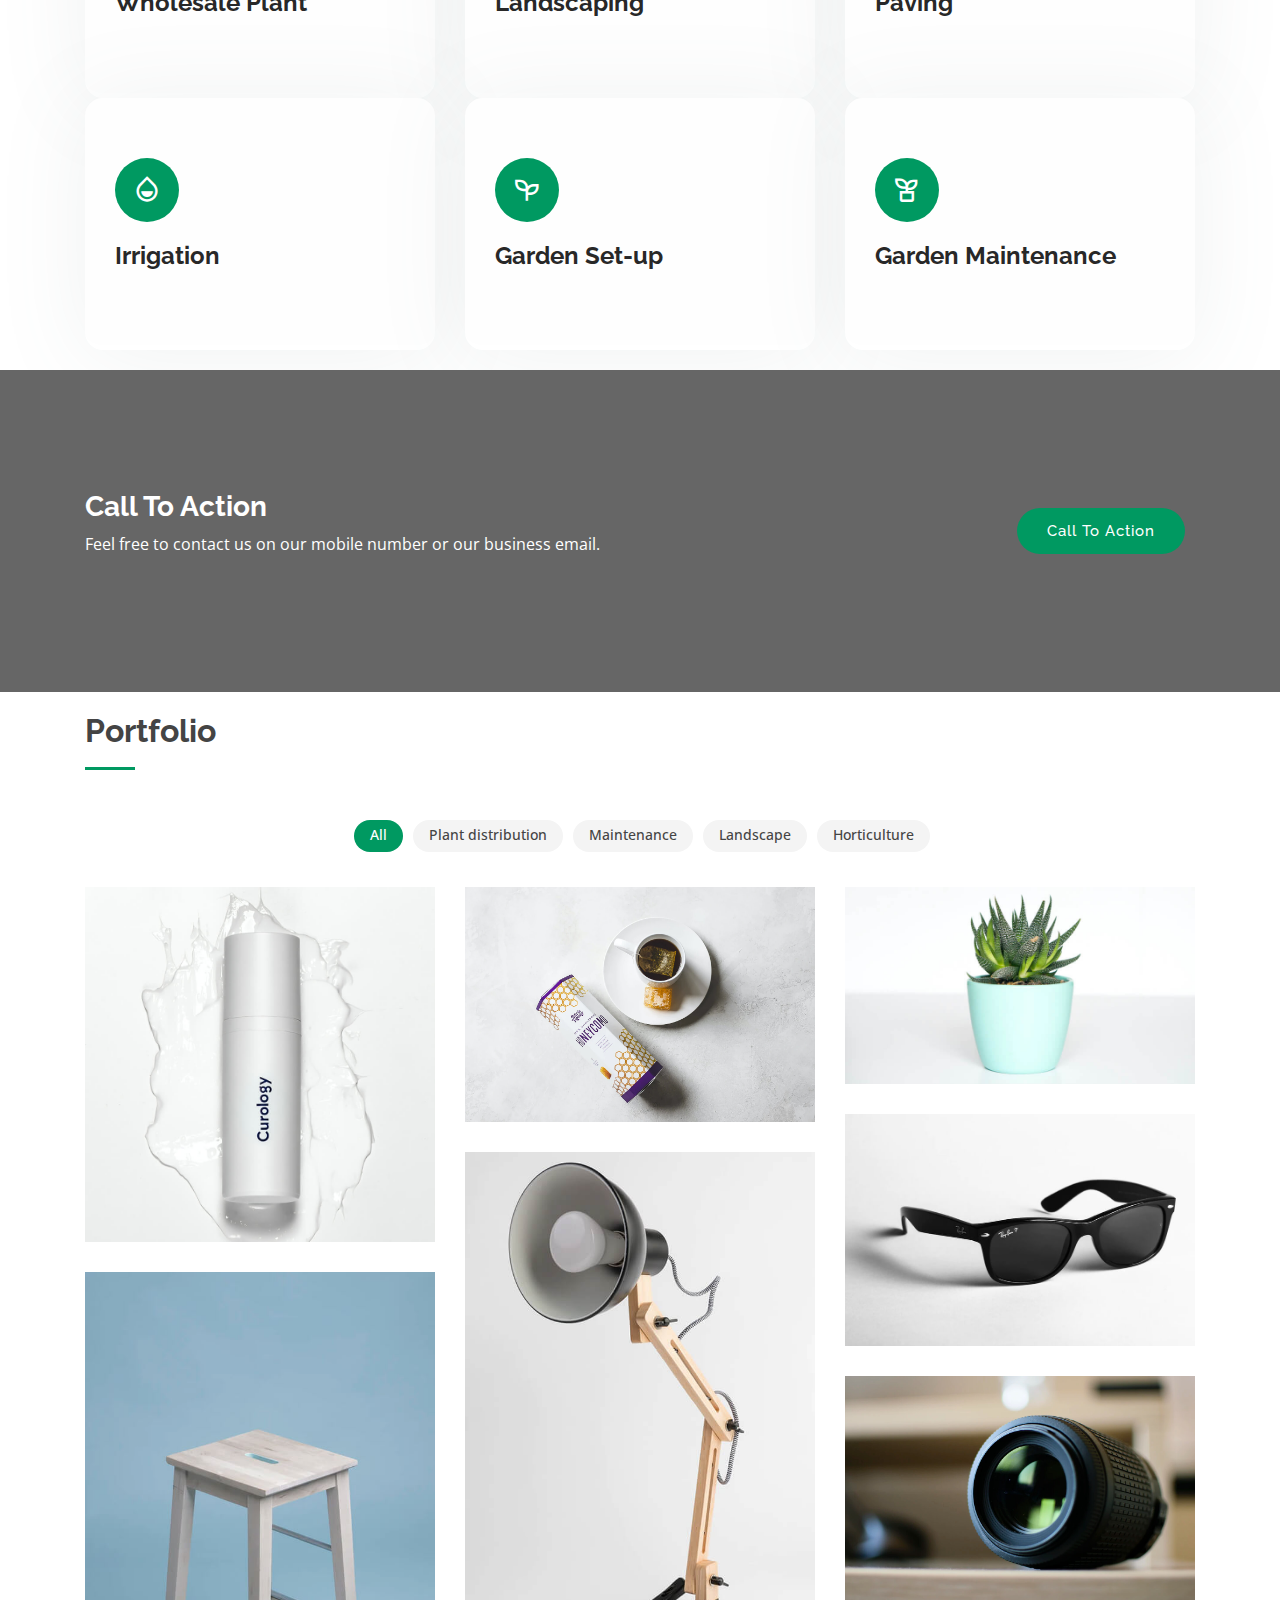
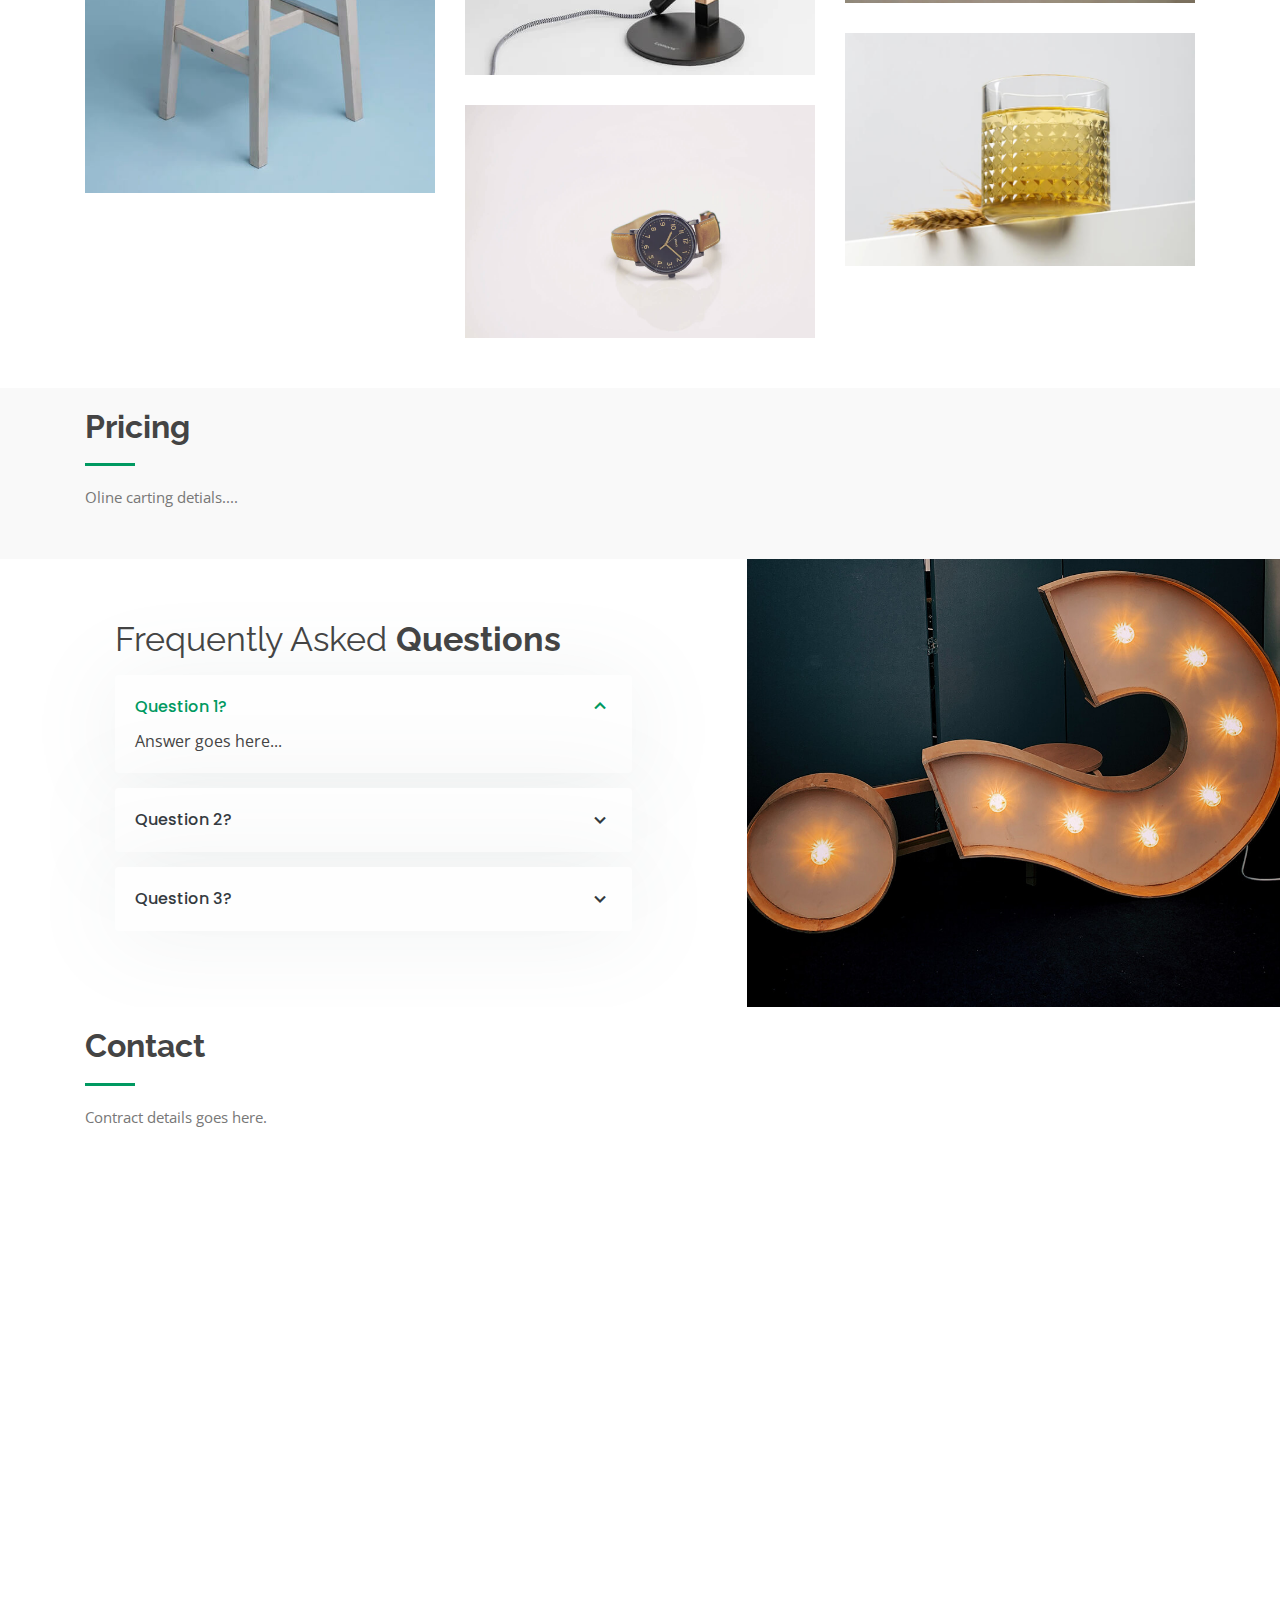
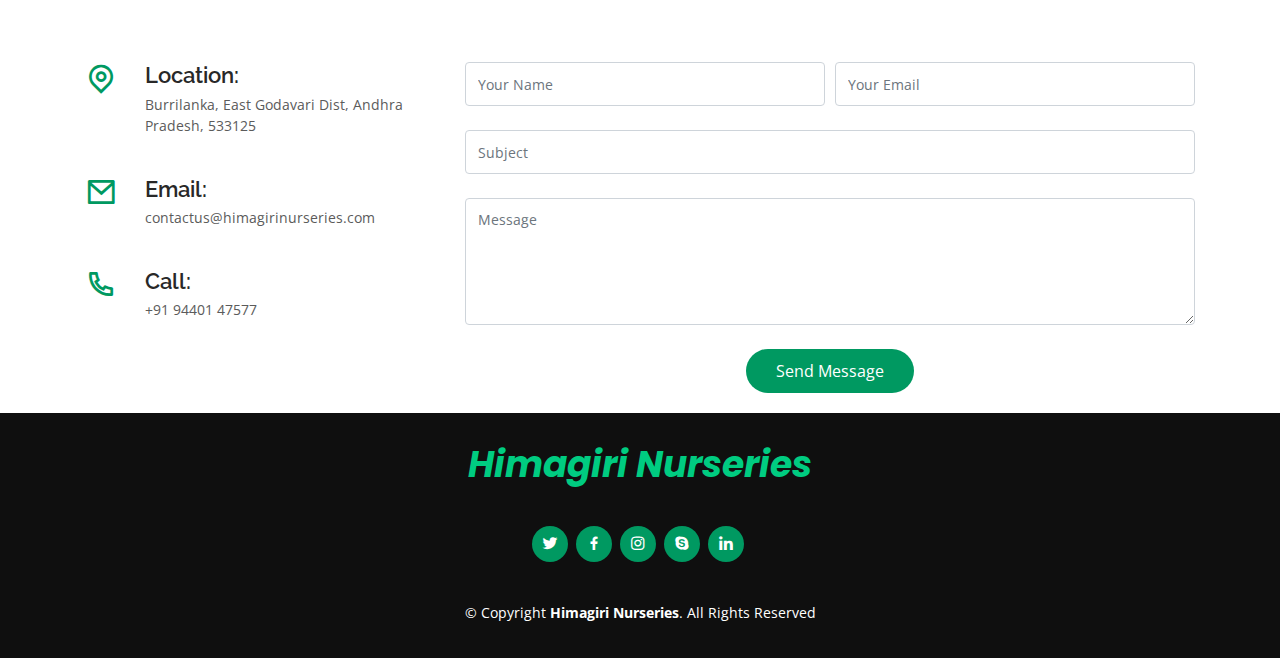
==== commit 7f893782: "Merge branch 'master' into UploadImages" ====
--- a/index.html
+++ b/index.html
@@ -1,130 +1,147 @@
-<!DOCTYPE html>
-<html lang="en">
-
-<head>
-  <meta charset="utf-8">
-  <meta content="width=device-width, initial-scale=1.0" name="viewport">
-
+<!DOCTYPE html>
+<html lang="en">
+
+<head>
+  <meta charset="utf-8">
+  <meta content="width=device-width, initial-scale=1.0" name="viewport">
+
     <title>Himagiri Nurseries - Wholesale plant nursery</title>
-  <meta content="" name="descriptison">
-  <meta content="" name="keywords">
-
-  <!-- Favicons -->
+  <meta content="" name="descriptison">
+  <meta content="" name="keywords">
+
+  <!-- Favicons -->
   <link rel="icon" href="assets/img/hn-fav.ico" type="image/x-icon" />
   <link rel="apple-touch-icon" type="image/x-icon"  href="assets/img/hn-fav1.png?">
-
-  <!-- Google Fonts -->
-  <link href="https://fonts.googleapis.com/css?family=Open+Sans:300,300i,400,400i,600,600i,700,700i|Raleway:300,300i,400,400i,500,500i,600,600i,700,700i|Poppins:300,300i,400,400i,500,500i,600,600i,700,700i" rel="stylesheet">
-
-  <!-- Vendor CSS Files -->
-  <link href="assets/vendor/bootstrap/css/bootstrap.min.css" rel="stylesheet">
-  <link href="assets/vendor/icofont/icofont.min.css" rel="stylesheet">
-  <link href="assets/vendor/boxicons/css/boxicons.min.css" rel="stylesheet">
-  <link href="assets/vendor/remixicon/remixicon.css" rel="stylesheet">
-  <link href="assets/vendor/venobox/venobox.css" rel="stylesheet">
-  <link href="assets/vendor/owl.carousel/assets/owl.carousel.min.css" rel="stylesheet">
-
-  <!-- Template Main CSS File -->
-  <link href="assets/css/style.css" rel="stylesheet">
-
- </head>
-
-<body>
-
-  <!-- ======= Header ======= -->
-  <header id="header" class="fixed-top ">
-    <div class="container-fluid">
-
-      <div class="row justify-content-center">
+
+  <!-- Google Fonts -->
+  <link href="https://fonts.googleapis.com/css?family=Open+Sans:300,300i,400,400i,600,600i,700,700i|Raleway:300,300i,400,400i,500,500i,600,600i,700,700i|Poppins:300,300i,400,400i,500,500i,600,600i,700,700i" rel="stylesheet">
+
+  <!-- Vendor CSS Files -->
+  <link href="assets/vendor/bootstrap/css/bootstrap.min.css" rel="stylesheet">
+  <link href="assets/vendor/icofont/icofont.min.css" rel="stylesheet">
+  <link href="assets/vendor/boxicons/css/boxicons.min.css" rel="stylesheet">
+  <link href="assets/vendor/remixicon/remixicon.css" rel="stylesheet">
+  <link href="assets/vendor/venobox/venobox.css" rel="stylesheet">
+  <link href="assets/vendor/owl.carousel/assets/owl.carousel.min.css" rel="stylesheet">
+
+  <!-- Template Main CSS File -->
+  <link href="assets/css/style.css" rel="stylesheet">
+
+ </head>
+
+<body>
+
+  <!-- ======= Header ======= -->
+  <header id="header" class="fixed-top ">
+    <div class="container-fluid">
+
+      <div class="row justify-content-center">
         <div class="col-xl-12 d-flex align-items-center justify-content-between">
             <h1 class="logo"><a href="index.html"><p style="color:#00cc81">Himagiri Nurseries</p></a></h1>
-          <!-- Uncomment below if you prefer to use an image logo -->
-<!--           <a href="index.html" class="logo"><img src="assets/img/logo.png" alt="" class="img-fluid"></a>-->
-
-          <nav class="nav-menu d-none d-lg-block">
-            <ul>
-              <li class="active"><a href="index.html">Home</a></li>
-              <li><a href="#about">About Us</a></li>
-              <li><a href="#services">Services</a></li>
-              <li><a href="#portfolio">Portfolio</a></li>
-              <li><a href="#gallery">Gallery</a></li>
-<!--              <li><a href="#pricing">Pricing</a></li>-->
-              <li><a href="#contact">Contact</a></li>
-<!--              <li><a href="404.html">Admin</a></li>-->
-            </ul>
+          <!-- Uncomment below if you prefer to use an image logo -->
+          <!-- <a href="index.html" class="logo"><img src="assets/img/logo.png" alt="" class="img-fluid"></a>-->
+
+          <nav class="nav-menu d-none d-lg-block">
+            <ul>
+              <li class="active"><a href="index.html">Home</a></li>
+              <li><a href="#about">About</a></li>
+              <li><a href="#services">Services</a></li>
+              <li><a href="#portfolio">Portfolio</a></li>
+              <li><a href="#pricing">Pricing</a></li>
+              <li><a href="#contact">Contact</a></li>
+
+            </ul>
           </nav><!-- .nav-menu -->
-          <!--<a href="#about" class="get-started-btn scrollto">Get Started</a>-->
-        </div>
-      </div>
-    </div>
-  </header><!-- End Header -->
-
-  <!-- ======= Hero Section ======= -->
-  <section id="hero" class="d-flex flex-column justify-content-center">
-    <div class="container">
-      <div class="row justify-content-center">
-        <div class="col-xl-8">
-          <h1>Himagiri Nurseries</h1>
-          <h2><small>-Join hands to save nature, we  cannot create another-</small></h2>
-          <!--<a href="" class="venobox play-btn mb-4" data-vbtype="video" data-autoplay="true"></a>-->
-        </div>
-      </div>
-    </div>
-  </section><!-- End Hero -->
-
-  <main id="main">
-
-    <!-- ======= About Us Section ======= -->
-    <section id="about" class="about">
-      <div class="container">
-        <div class="section-title">
-          <h2>About Us</h2>
-          <p>Himagiri Nurseries is a registered firm established in the year 2002 at Burrilanka, Kadiyam mandal, East Godavari District, Andhra Pradesh, India with a sole motto of development in the horticulture sector.</p>
+
+          <!--<a href="#about" class="get-started-btn scrollto">Get Started</a>-->
+        </div>
+      </div>
+
+    </div>
+  </header><!-- End Header -->
+
+  <!-- ======= Hero Section ======= -->
+  <section id="hero" class="d-flex flex-column justify-content-center">
+    <div class="container">
+      <div class="row justify-content-center">
+        <div class="col-xl-8">
+          <h1>Himagiri Nurseries</h1>
+          <h2></h2>
+          <!--<a href="" class="venobox play-btn mb-4" data-vbtype="video" data-autoplay="true"></a>-->
+        </div>
+      </div>
+    </div>
+  </section><!-- End Hero -->
+
+  <main id="main">
+
+    <!-- ======= About Us Section ======= -->
+    <section id="about" class="about">
+      <div class="container">
+
+        <div class="section-title">
+          <h2>About Us</h2>
+          <p>Himagiri Nurseries provides Gardening and Landscaping services with maintenance at Hyderabad. Our aim is to improve everyone’s workplace and living environments. We plan to work with small and large scale businesses across industries, including the educational centers, hospitals, hotels, offices, restaurants, malls and retail outlets.</p>
+        </div>
+
+        <!--<div class="row content">
+          <div class="col-lg-6">
             <p>
-                <br>
+              Lorem ipsum dolor sit amet, consectetur adipiscing elit, sed do eiusmod tempor incididunt ut labore et dolore
+              magna aliqua.
             </p>
-            <p>
-                The company’s endeavor is to reap the huge horticulture potential in the nursery, gardening & landscaping sectors. The firm was established under the innovative management of our proprietor Mr. Ravi Danduboyina, and the Company has ever since been scaling new heights in its business endeavor.
+            <ul>
+              <li><i class="ri-check-double-line"></i> Ullamco laboris nisi ut aliquip ex ea commodo consequat</li>
+              <li><i class="ri-check-double-line"></i> Duis aute irure dolor in reprehenderit in voluptate velit</li>
+              <li><i class="ri-check-double-line"></i> Ullamco laboris nisi ut aliquip ex ea commodo consequat</li>
+            </ul>
+          </div>
+          <div class="col-lg-6 pt-4 pt-lg-0">
+            <p>
+              Ullamco laboris nisi ut aliquip ex ea commodo consequat. Duis aute irure dolor in reprehenderit in voluptate
+              velit esse cillum dolore eu fugiat nulla pariatur. Excepteur sint occaecat cupidatat non proident, sunt in
+              culpa qui officia deserunt mollit anim id est laborum.
             </p>
-            <br>
-            <p>
-                The company thrives on a well organized business network that is spread in various parts of Andhra Pradesh and Telangana.  Our network has given us an opportunity to serve our varied clients like schools, hotels, collage, offices and individuals in the best possible way.  Accordingly we are reckoned to be one of the most reliable <strong><span class="text-success">wholesale plant distributors</span></strong> in the country.
-            </p>
-          </div>
-      <div class="row content">
-          <p><br></p>
-      </div>
-
+            <a href="#" class="btn-learn-more">Learn More</a>
+          </div>
+        </div>-->
+
+      </div>
+    </section><!-- End About Us Section -->
+
+    <!-- ======= Services Section ======= -->
+    <section id="services" class="services">
+      <div class="container">
       <div class="row content">
             <a href="AboutUs.html#about" class="btn-learn-more">Learn More</a>
-      </div>
-
-    </section><!-- End About Us Section -->
-
-    <!-- ======= Services Section ======= -->
-    <section id="services" class="services">
-      <div class="container">
-
-        <div class="section-title">
-          <h2>Services</h2>
+      </div>
+
+    </section><!-- End About Us Section -->
+
+    <!-- ======= Services Section ======= -->
+    <section id="services" class="services">
+      <div class="container">
+
+        <div class="section-title">
+          <h2>Services</h2>
           <p>
               We bring your ideas for outdoors to life. With precision and focus on detail, the team always delivers space which exceed client expectations. Whether it be a public park, commercial area or a community project, we create space for people. Taking into account the location, purpose and budget, we plan every detail and investigate all possibilities.</P>
-          <br>
+          <br>
           <p>
               From concept to delivery, our promise is to communicate with you at every stage and offer advice based on bringing you the best result. Not only will you be working with our experienced team but you will have a partner with people who understand all things landscape construction.</p>
-        </div>
-
-        <div class="row">
+        </div>
+
+        <div class="row">
           <div class="col-lg-4 col-md-6 ">
-            <div class="icon-box">
+            <div class="icon-box">
               <div class="icon"><i class="bx ri-plant-line"></i></div>
               <h4><a href="404.html">Wholesale Plant</a></h4>
-              <p></p>
-            </div>
-          </div>
+              <p></p>
+            </div>
+          </div>
 
           <div class="col-lg-4 col-md-6 ">
-            <div class="icon-box">
+            <div class="icon-box">
               <div class="icon"><i class="bx bxs-tree"></i></div>
               <h4><a href="404.html">Landscaping</a></h4>
               <p></p>
@@ -135,611 +152,558 @@
             <div class="icon-box">
               <div class="icon"><i class="bx ri-layout-masonry-line"></i></div>
               <h4><a href="404.html">Paving</a></h4>
-              <p></p>
-            </div>
-          </div>
-
+              <p></p>
+            </div>
+          </div>
+
           <div class="col-lg-4 col-md-6">
-            <div class="icon-box">
+            <div class="icon-box">
               <div class="icon"><i class="bx ri-contrast-drop-2-line"></i></div>
               <h4><a href="404.html">Irrigation</a></h4>
-              <p></p>
-            </div>
-          </div>
-
+              <p></p>
+            </div>
+          </div>
+
 <!--
           <div class="col-lg-4 col-md-6 d-flex">
-            <div class="icon-box">
-              <div class="icon"><i class="bx bx-world"></i></div>
-              <h4><a href="">Soft Landscaping</a></h4>
-              <p></p>
-            </div>
-          </div>
+            <div class="icon-box">
+              <div class="icon"><i class="bx bx-world"></i></div>
+              <h4><a href="">Soft Landscaping</a></h4>
+              <p></p>
+            </div>
+          </div>
 -->
-
+
           <div class="col-lg-4 col-md-6">
-            <div class="icon-box">
+            <div class="icon-box">
               <div class="icon"><i class="bx ri-seedling-line"></i></div>
               <h4><a href="404.html">Garden Set-up</a></h4>
-              <p></p>
-            </div>
-          </div>
-
+              <p></p>
+            </div>
+          </div>
+
           <div class="col-lg-4 col-md-6">
-            <div class="icon-box">
+            <div class="icon-box">
               <div class="icon"><i class="bx ri-plant-line"></i></div>
               <h4><a href="404.html">Garden Maintenance</a></h4>
-              <p></p>
-            </div>
-          </div>
-
-        </div>
-
-      </div>
-    </section><!-- End Services Section -->
-
-    <!-- ======= Cta Section ======= -->
-    <section id="cta" class="cta">
-      <div class="container">
-
-        <div class="row">
-          <div class="col-lg-9 text-center text-lg-left">
-            <h3>Call To Action</h3>
+              <p></p>
+            </div>
+          </div>
+
+        </div>
+
+      </div>
+    </section><!-- End Services Section -->
+
+    <!-- ======= Cta Section ======= -->
+    <section id="cta" class="cta">
+      <div class="container">
+
+        <div class="row">
+          <div class="col-lg-9 text-center text-lg-left">
+            <h3>Call To Action</h3>
             <p> Feel free to contact us on our mobile number or our business email.</p>
-          </div>
-          <div class="col-lg-3 cta-btn-container text-center">
+          </div>
+          <div class="col-lg-3 cta-btn-container text-center">
             <a class="cta-btn align-middle" href="#contact">Call To Action</a>
-          </div>
-        </div>
-
-      </div>
-    </section><!-- End Cta Section -->
-
-    <!-- ======= Features Section ======= -->
+          </div>
+        </div>
+
+      </div>
+    </section><!-- End Cta Section -->
+
+    <!-- ======= Features Section ======= -->
 <!--
-    <section id="features" class="features">
-      <div class="container">
-
-        <div class="row">
-          <div class="col-lg-6 order-2 order-lg-1">
-            <div class="icon-box mt-5 mt-lg-0">
-              <i class="bx bx-receipt"></i>
-              <h4>Feature 1</h4>
-              <p></p>
-            </div>
-            <div class="icon-box mt-5">
-              <i class="bx bx-cube-alt"></i>
-              <h4>Benefis</h4>
-              <p></p>
-            </div>
-            <div class="icon-box mt-5">
-              <i class="bx bx-images"></i>
-              <h4>Feature 2</h4>
-              <p></p>
-            </div>
-            <div class="icon-box mt-5">
-              <i class="bx bx-shield"></i>
-              <h4>Feature 3</h4>
-              <p>Brief about Feature 3</p>
-            </div>
-          </div>
-          <div class="image col-lg-6 order-1 order-lg-2" style='background-image: url("assets/img/features.jpg");'></div>
-        </div>
-
-      </div>
+    <section id="features" class="features">
+      <div class="container">
+
+        <div class="row">
+          <div class="col-lg-6 order-2 order-lg-1">
+            <div class="icon-box mt-5 mt-lg-0">
+              <i class="bx bx-receipt"></i>
+              <h4>Feature 1</h4>
+              <p></p>
+            </div>
+            <div class="icon-box mt-5">
+              <i class="bx bx-cube-alt"></i>
+              <h4>Benefis</h4>
+              <p></p>
+            </div>
+            <div class="icon-box mt-5">
+              <i class="bx bx-images"></i>
+              <h4>Feature 2</h4>
+              <p></p>
+            </div>
+            <div class="icon-box mt-5">
+              <i class="bx bx-shield"></i>
+              <h4>Feature 3</h4>
+              <p>Brief about Feature 3</p>
+            </div>
+          </div>
+          <div class="image col-lg-6 order-1 order-lg-2" style='background-image: url("assets/img/features.jpg");'></div>
+        </div>
+
+      </div>
     </section>
 -->
     <!-- End Features Section -->
-
-    <!-- ======= Clients Section ======= -->
+
+    <!-- ======= Clients Section ======= -->
 <!--
-    <section id="clients" class="clients">
-      <div class="container">
-
-        <div class="row no-gutters clients-wrap clearfix wow fadeInUp">
-
-          <div class="col-lg-3 col-md-4 col-xs-6">
-            <div class="client-logo">
-              <img src="assets/img/clients/client-1.png" class="img-fluid" alt="">
-            </div>
-          </div>
-
-          <div class="col-lg-3 col-md-4 col-xs-6">
-            <div class="client-logo">
-              <img src="assets/img/clients/client-2.png" class="img-fluid" alt="">
-            </div>
-          </div>
-
-          <div class="col-lg-3 col-md-4 col-xs-6">
-            <div class="client-logo">
-              <img src="assets/img/clients/client-3.png" class="img-fluid" alt="">
-            </div>
-          </div>
-
-          <div class="col-lg-3 col-md-4 col-xs-6">
-            <div class="client-logo">
-              <img src="assets/img/clients/client-4.png" class="img-fluid" alt="">
-            </div>
-          </div>
-
-          <div class="col-lg-3 col-md-4 col-xs-6">
-            <div class="client-logo">
-              <img src="assets/img/clients/client-5.png" class="img-fluid" alt="">
-            </div>
-          </div>
-
-          <div class="col-lg-3 col-md-4 col-xs-6">
-            <div class="client-logo">
-              <img src="assets/img/clients/client-6.png" class="img-fluid" alt="">
-            </div>
-          </div>
-
-          <div class="col-lg-3 col-md-4 col-xs-6">
-            <div class="client-logo">
-              <img src="assets/img/clients/client-7.png" class="img-fluid" alt="">
-            </div>
-          </div>
-
-          <div class="col-lg-3 col-md-4 col-xs-6">
-            <div class="client-logo">
-              <img src="assets/img/clients/client-8.png" class="img-fluid" alt="">
-            </div>
-          </div>
-
-        </div>
-
-      </div>
+    <section id="clients" class="clients">
+      <div class="container">
+
+        <div class="row no-gutters clients-wrap clearfix wow fadeInUp">
+
+          <div class="col-lg-3 col-md-4 col-xs-6">
+            <div class="client-logo">
+              <img src="assets/img/clients/client-1.png" class="img-fluid" alt="">
+            </div>
+          </div>
+
+          <div class="col-lg-3 col-md-4 col-xs-6">
+            <div class="client-logo">
+              <img src="assets/img/clients/client-2.png" class="img-fluid" alt="">
+            </div>
+          </div>
+
+          <div class="col-lg-3 col-md-4 col-xs-6">
+            <div class="client-logo">
+              <img src="assets/img/clients/client-3.png" class="img-fluid" alt="">
+            </div>
+          </div>
+
+          <div class="col-lg-3 col-md-4 col-xs-6">
+            <div class="client-logo">
+              <img src="assets/img/clients/client-4.png" class="img-fluid" alt="">
+            </div>
+          </div>
+
+          <div class="col-lg-3 col-md-4 col-xs-6">
+            <div class="client-logo">
+              <img src="assets/img/clients/client-5.png" class="img-fluid" alt="">
+            </div>
+          </div>
+
+          <div class="col-lg-3 col-md-4 col-xs-6">
+            <div class="client-logo">
+              <img src="assets/img/clients/client-6.png" class="img-fluid" alt="">
+            </div>
+          </div>
+
+          <div class="col-lg-3 col-md-4 col-xs-6">
+            <div class="client-logo">
+              <img src="assets/img/clients/client-7.png" class="img-fluid" alt="">
+            </div>
+          </div>
+
+          <div class="col-lg-3 col-md-4 col-xs-6">
+            <div class="client-logo">
+              <img src="assets/img/clients/client-8.png" class="img-fluid" alt="">
+            </div>
+          </div>
+
+        </div>
+
+      </div>
     </section>
 -->
     <!-- End Clients Section -->
-
-    <!-- ======= Counts Section ======= -->
+
+    <!-- ======= Counts Section ======= -->
 <!--
-    <section id="counts" class="counts">
-      <div class="container">
-
-        <div class="text-center title">
-          <h3>What we have achieved so far</h3>
-          <p>How many projects have been handeled.</p>
-        </div>
-
-        <div class="row counters">
-
-          <div class="col-lg-3 col-6 text-center">
-            <span data-toggle="counter-up">232</span>
-            <p>Clients</p>
-          </div>
-
-          <div class="col-lg-3 col-6 text-center">
-            <span data-toggle="counter-up">521</span>
-            <p>Projects</p>
-          </div>
-
-          <div class="col-lg-3 col-6 text-center">
-            <span data-toggle="counter-up">1,463</span>
-            <p>Hours Of Support</p>
-          </div>
-
-          <div class="col-lg-3 col-6 text-center">
-            <span data-toggle="counter-up">15</span>
-            <p>Hard Workers</p>
-          </div>
-
-        </div>
-
-      </div>
+    <section id="counts" class="counts">
+      <div class="container">
+
+        <div class="text-center title">
+          <h3>What we have achieved so far</h3>
+          <p>How many projects have been handeled.</p>
+        </div>
+
+        <div class="row counters">
+
+          <div class="col-lg-3 col-6 text-center">
+            <span data-toggle="counter-up">232</span>
+            <p>Clients</p>
+          </div>
+
+          <div class="col-lg-3 col-6 text-center">
+            <span data-toggle="counter-up">521</span>
+            <p>Projects</p>
+          </div>
+
+          <div class="col-lg-3 col-6 text-center">
+            <span data-toggle="counter-up">1,463</span>
+            <p>Hours Of Support</p>
+          </div>
+
+          <div class="col-lg-3 col-6 text-center">
+            <span data-toggle="counter-up">15</span>
+            <p>Hard Workers</p>
+          </div>
+
+        </div>
+
+      </div>
     </section>
 -->
     <!-- End Counts Section -->
-
-    <!-- ======= Portfolio Section ======= -->
-    <section id="portfolio" class="portfolio">
-      <div class="container">
-
-        <div class="section-title">
-          <h2>Portfolio</h2>
+
+    <!-- ======= Portfolio Section ======= -->
+    <section id="portfolio" class="portfolio">
+      <div class="container">
+
+        <div class="section-title">
+          <h2>Portfolio</h2>
           <p></p>
-        </div>
-
-        <div class="row">
-          <div class="col-lg-12 d-flex justify-content-center">
-            <ul id="portfolio-flters">
-              <li data-filter="*" class="filter-active">All</li>
+        </div>
+
+        <div class="row">
+          <div class="col-lg-12 d-flex justify-content-center">
+            <ul id="portfolio-flters">
+              <li data-filter="*" class="filter-active">All</li>
               <li data-filter=".filter-plantdist">Plant distribution</li>
               <li data-filter=".filter-maintenance">Maintenance</li>
               <li data-filter=".filter-landscape">Landscape</li>
               <li data-filter=".filter-horticulture">Horticulture</li>
-            </ul>
-          </div>
-        </div>
-
-
+            </ul>
+          </div>
+        </div>
         <div class="row portfolio-container">
-          <div class="col-lg-4 col-md-6 portfolio-item filter-plantdist">
-              <img src="assets/img/HN.PNG" class="img-fluid" alt="">
-            <div class="portfolio-info">
-              <h4></h4>
-              <p>Golfcourse maintanence at ONGC base complex</p>
-              <a href="assets/img/HN.PNG" data-gall="portfolioGallery" class="venobox preview-link" title="Project 1"><i class="bx bx-plus"></i></a>
-              <a href="404.html" class="details-link" title="More Details"><i class="bx bx-link"></i></a>
-            </div>
-          </div>
-
-          <div class="col-lg-4 col-md-6 portfolio-item filter-maintenance">
-            <h4>Golfcourse maintanence at ONGC base complex</h4>
-<!--              <img src="assets/img/HN.PNG" class="img-fluid" alt="">-->
-            <div class="portfolio-info">
-              <h4></h4>
-              <p>Golfcourse maintanence at ONGC base complex</p>
-              <a href="assets/img/HN.PNG" data-gall="portfolioGallery" class="venobox preview-link" title="Project 1"><i class="bx bx-plus"></i></a>
-              <a href="404.html" class="details-link" title="More Details"><i class="bx bx-link"></i></a>
-            </div>
-          </div>
-
-          <div class="col-lg-4 col-md-6 portfolio-item filter-horticulture">
-            <img src="assets/img/HN.PNG" class="img-fluid" alt="">
-            <div class="portfolio-info">
-              <h4>Project 3</h4>
-              <p>Project</p>
-              <a href="assets/img/HN.PNG" data-gall="portfolioGallery" class="venobox preview-link" title="Project 3"><i class="bx bx-plus"></i></a>
-              <a href="404.html" class="details-link" title="More Details"><i class="bx bx-link"></i></a>
-            </div>
-          </div>
-
-          <div class="col-lg-4 col-md-6 portfolio-item filter-maintenance">
-            <img src="assets/img/HN.PNG" class="img-fluid" alt="">
-            <div class="portfolio-info">
-              <h4>Project 1</h4>
-              <p>Project</p>
-              <a href="assets/img/HN.PNG" data-gall="portfolioGallery" class="venobox preview-link" title="Project 1"><i class="bx bx-plus"></i></a>
-              <a href="404.html" class="details-link" title="More Details"><i class="bx bx-link"></i></a>
-            </div>
-          </div>
-
-          <div class="col-lg-4 col-md-6 portfolio-item filter-landscape">
-            <img src="assets/img/HN.PNG" class="img-fluid" alt="">
-            <div class="portfolio-info">
-              <h4>Project 2</h4>
-              <p>Project</p>
-              <a href="assets/img/HN.PNG" data-gall="portfolioGallery" class="venobox preview-link" title="Project 2"><i class="bx bx-plus"></i></a>
-              <a href="404.html" class="details-link" title="More Details"><i class="bx bx-link"></i></a>
-            </div>
-          </div>
-
-          <div class="col-lg-4 col-md-6 portfolio-item filter-horticulture">
-            <img src="assets/img/HN.PNG" class="img-fluid" alt="">
-            <div class="portfolio-info">
-              <h4>Project 3</h4>
-              <p>Project</p>
-              <a href="assets/img/HN.PNG.jpg" data-gall="portfolioGallery" class="venobox preview-link" title="Project 2"><i class="bx bx-plus"></i></a>
-              <a href="404.html" class="details-link" title="More Details"><i class="bx bx-link"></i></a>
-            </div>
-          </div>
-
-          <div class="col-lg-4 col-md-6 portfolio-item filter-maintenance">
-            <img src="assets/img/HN.PNG" class="img-fluid" alt="">
-            <div class="portfolio-info">
-              <h4>Project 1</h4>
-              <p>Project</p>
-              <a href="assets/img/HN.PNG" data-gall="portfolioGallery" class="venobox preview-link" title="Project 1"><i class="bx bx-plus"></i></a>
-              <a href="404.html" class="details-link" title="More Details"><i class="bx bx-link"></i></a>
-            </div>
-          </div>
-
-          <div class="col-lg-4 col-md-6 portfolio-item filter-landscape">
-            <img src="assets/img/HN.PNG" class="img-fluid" alt="">
-            <div class="portfolio-info">
-              <h4>Project 2</h4>
-              <p>Project</p>
-              <a href="assets/img/HN.PNG" data-gall="portfolioGallery" class="venobox preview-link" title="Project 1"><i class="bx bx-plus"></i></a>
-              <a href="404.html" class="details-link" title="More Details"><i class="bx bx-link"></i></a>
-            </div>
-          </div>
-
-          <div class="col-lg-4 col-md-6 portfolio-item filter-landscape">
-            <img src="assets/img/HN.PNG" class="img-fluid" alt="">
-            <div class="portfolio-info">
-              <h4>Project 2</h4>
-              <p>Project</p>
-              <a href="assets/img/HN.PNG" data-gall="portfolioGallery" class="venobox preview-link" title="Project 3"><i class="bx bx-plus"></i></a>
-              <a href="404.html" class="details-link" title="More Details"><i class="bx bx-link"></i></a>
-            </div>
-          </div>
-
-          <div class="col-lg-4 col-md-6 portfolio-item filter-horticulture">
-            <img src="assets/img/HN.PNG" class="img-fluid" alt="">
-            <div class="portfolio-info">
-              <h4>Project 3</h4>
-              <p>Project</p>
-              <a href="assets/img/HN.PNG" data-gall="portfolioGallery" class="venobox preview-link" title="Project 3"><i class="bx bx-plus"></i></a>
-              <a href="404.html" class="details-link" title="More Details"><i class="bx bx-link"></i></a>
-            </div>
-          </div>
-
-        </div>
-
-
-      </div>
-    </section><!-- End Portfolio Section -->
-
-    <!-- ======= Pricing Section ======= -->
-<!--
-    <section id="pricing" class="pricing">
-      <div class="container">
-
-        <div class="section-title">
-          <h2>Pricing</h2>
-          <p>Oline carting detials....</p>
-        </div>
-
+
+          <div class="col-lg-4 col-md-6 portfolio-item filter-app">
+            <img src="assets/img/portfolio/portfolio-1.jpg" class="img-fluid" alt="">
+            <div class="portfolio-info">
+              <h4>App 1</h4>
+              <p>App</p>
+              <a href="assets/img/portfolio/portfolio-1.jpg" data-gall="portfolioGallery" class="venobox preview-link" title="App 1"><i class="bx bx-plus"></i></a>
+              <a href="portfolio-details.html" class="details-link" title="More Details"><i class="bx bx-link"></i></a>
+            </div>
+          </div>
+
+          <div class="col-lg-4 col-md-6 portfolio-item filter-web">
+            <img src="assets/img/portfolio/portfolio-2.jpg" class="img-fluid" alt="">
+            <div class="portfolio-info">
+              <h4>Web 3</h4>
+              <p>Web</p>
+              <a href="assets/img/portfolio/portfolio-2.jpg" data-gall="portfolioGallery" class="venobox preview-link" title="Web 3"><i class="bx bx-plus"></i></a>
+              <a href="portfolio-details.html" class="details-link" title="More Details"><i class="bx bx-link"></i></a>
+            </div>
+          </div>
+
+          <div class="col-lg-4 col-md-6 portfolio-item filter-app">
+            <img src="assets/img/portfolio/portfolio-3.jpg" class="img-fluid" alt="">
+            <div class="portfolio-info">
+              <h4>App 2</h4>
+              <p>App</p>
+              <a href="assets/img/portfolio/portfolio-3.jpg" data-gall="portfolioGallery" class="venobox preview-link" title="App 2"><i class="bx bx-plus"></i></a>
+              <a href="portfolio-details.html" class="details-link" title="More Details"><i class="bx bx-link"></i></a>
+            </div>
+          </div>
+
+          <div class="col-lg-4 col-md-6 portfolio-item filter-card">
+            <img src="assets/img/portfolio/portfolio-4.jpg" class="img-fluid" alt="">
+            <div class="portfolio-info">
+              <h4>Card 2</h4>
+              <p>Card</p>
+              <a href="assets/img/portfolio/portfolio-4.jpg" data-gall="portfolioGallery" class="venobox preview-link" title="Card 2"><i class="bx bx-plus"></i></a>
+              <a href="portfolio-details.html" class="details-link" title="More Details"><i class="bx bx-link"></i></a>
+            </div>
+          </div>
+
+          <div class="col-lg-4 col-md-6 portfolio-item filter-web">
+            <img src="assets/img/portfolio/portfolio-5.jpg" class="img-fluid" alt="">
+            <div class="portfolio-info">
+              <h4>Web 2</h4>
+              <p>Web</p>
+              <a href="assets/img/portfolio/portfolio-5.jpg" data-gall="portfolioGallery" class="venobox preview-link" title="Web 2"><i class="bx bx-plus"></i></a>
+              <a href="portfolio-details.html" class="details-link" title="More Details"><i class="bx bx-link"></i></a>
+            </div>
+          </div>
+
+          <div class="col-lg-4 col-md-6 portfolio-item filter-app">
+            <img src="assets/img/portfolio/portfolio-6.jpg" class="img-fluid" alt="">
+            <div class="portfolio-info">
+              <h4>App 3</h4>
+              <p>App</p>
+              <a href="assets/img/portfolio/portfolio-6.jpg" data-gall="portfolioGallery" class="venobox preview-link" title="App 3"><i class="bx bx-plus"></i></a>
+              <a href="portfolio-details.html" class="details-link" title="More Details"><i class="bx bx-link"></i></a>
+            </div>
+          </div>
+
+          <div class="col-lg-4 col-md-6 portfolio-item filter-card">
+            <img src="assets/img/portfolio/portfolio-7.jpg" class="img-fluid" alt="">
+            <div class="portfolio-info">
+              <h4>Card 1</h4>
+              <p>Card</p>
+              <a href="assets/img/portfolio/portfolio-7.jpg" data-gall="portfolioGallery" class="venobox preview-link" title="Card 1"><i class="bx bx-plus"></i></a>
+              <a href="portfolio-details.html" class="details-link" title="More Details"><i class="bx bx-link"></i></a>
+            </div>
+          </div>
+
+          <div class="col-lg-4 col-md-6 portfolio-item filter-card">
+            <img src="assets/img/portfolio/portfolio-8.jpg" class="img-fluid" alt="">
+            <div class="portfolio-info">
+              <h4>Card 3</h4>
+              <p>Card</p>
+              <a href="assets/img/portfolio/portfolio-8.jpg" data-gall="portfolioGallery" class="venobox preview-link" title="Card 3"><i class="bx bx-plus"></i></a>
+              <a href="portfolio-details.html" class="details-link" title="More Details"><i class="bx bx-link"></i></a>
+            </div>
+          </div>
+
+          <div class="col-lg-4 col-md-6 portfolio-item filter-web">
+            <img src="assets/img/portfolio/portfolio-9.jpg" class="img-fluid" alt="">
+            <div class="portfolio-info">
+              <h4>Web 3</h4>
+              <p>Web</p>
+              <a href="assets/img/portfolio/portfolio-9.jpg" data-gall="portfolioGallery" class="venobox preview-link" title="Web 3"><i class="bx bx-plus"></i></a>
+              <a href="portfolio-details.html" class="details-link" title="More Details"><i class="bx bx-link"></i></a>
+            </div>
+          </div>
+
+        </div>
+
+      </div>
+    </section><!-- End Portfolio Section -->
+
+    <!-- ======= Pricing Section ======= -->
+    <section id="pricing" class="pricing">
+      <div class="container">
+
+        <div class="section-title">
+          <h2>Pricing</h2>
+          <p>Oline carting detials....</p>
+        </div>
+
+       <!-- <div class="row">
+
+          <div class="col-lg-4 col-md-6">
+            <div class="box">
+              <h3>Free</h3>
+              <h4><sup>$</sup>0<span> / month</span></h4>
+              <ul>
+                <li>Aida dere</li>
+                <li>Nec feugiat nisl</li>
+                <li>Nulla at volutpat dola</li>
+                <li class="na">Pharetra massa</li>
+                <li class="na">Massa ultricies mi</li>
+              </ul>
+              <div class="btn-wrap">
+                <a href="#" class="btn-buy">Buy Now</a>
+              </div>
+            </div>
+          </div>
+
+          <div class="col-lg-4 col-md-6 mt-4 mt-md-0">
+            <div class="box recommended">
+              <span class="recommended-badge">Recommended</span>
+              <h3>Business</h3>
+              <h4><sup>$</sup>19<span> / month</span></h4>
+              <ul>
+                <li>Aida dere</li>
+                <li>Nec feugiat nisl</li>
+                <li>Nulla at volutpat dola</li>
+                <li>Pharetra massa</li>
+                <li class="na">Massa ultricies mi</li>
+              </ul>
+              <div class="btn-wrap">
+                <a href="#" class="btn-buy">Buy Now</a>
+              </div>
+            </div>
+          </div>
+
+          <div class="col-lg-4 col-md-6 mt-4 mt-lg-0">
+            <div class="box">
+              <h3>Developer</h3>
+              <h4><sup>$</sup>29<span> / month</span></h4>
+              <ul>
+                <li>Aida dere</li>
+                <li>Nec feugiat nisl</li>
+                <li>Nulla at volutpat dola</li>
+                <li>Pharetra massa</li>
+                <li>Massa ultricies mi</li>
+              </ul>
+              <div class="btn-wrap">
+                <a href="#" class="btn-buy">Buy Now</a>
+              </div>
+            </div>
+          </div>
+
+        </div> -->
+
+      </div>
+    </section><!-- End Pricing Section -->
+
+    <!-- ======= Faq Section ======= -->
+    <section id="faq" class="faq">
+      <div class="container-fluid">
+
         <div class="row">
-
-          <div class="col-lg-4 col-md-6">
-            <div class="box">
-              <h3>Free</h3>
-              <h4><sup>$</sup>0<span> / month</span></h4>
-              <ul>
-                <li>Aida dere</li>
-                <li>Nec feugiat nisl</li>
-                <li>Nulla at volutpat dola</li>
-                <li class="na">Pharetra massa</li>
-                <li class="na">Massa ultricies mi</li>
-              </ul>
-              <div class="btn-wrap">
-                <a href="#" class="btn-buy">Buy Now</a>
-              </div>
-            </div>
-          </div>
-
-          <div class="col-lg-4 col-md-6 mt-4 mt-md-0">
-            <div class="box recommended">
-              <span class="recommended-badge">Recommended</span>
-              <h3>Business</h3>
-              <h4><sup>$</sup>19<span> / month</span></h4>
-              <ul>
-                <li>Aida dere</li>
-                <li>Nec feugiat nisl</li>
-                <li>Nulla at volutpat dola</li>
-                <li>Pharetra massa</li>
-                <li class="na">Massa ultricies mi</li>
-              </ul>
-              <div class="btn-wrap">
-                <a href="#" class="btn-buy">Buy Now</a>
-              </div>
-            </div>
-          </div>
-
-          <div class="col-lg-4 col-md-6 mt-4 mt-lg-0">
-            <div class="box">
-              <h3>Developer</h3>
-              <h4><sup>$</sup>29<span> / month</span></h4>
-              <ul>
-                <li>Aida dere</li>
-                <li>Nec feugiat nisl</li>
-                <li>Nulla at volutpat dola</li>
-                <li>Pharetra massa</li>
-                <li>Massa ultricies mi</li>
-              </ul>
-              <div class="btn-wrap">
-                <a href="#" class="btn-buy">Buy Now</a>
-              </div>
-            </div>
-          </div>
-
-        </div>
-
-      </div>
-    </section>
--->
-    <!-- End Pricing Section -->
-
-    <!-- ======= Faq Section ======= -->
-<!--
-    <section id="faq" class="faq">
-      <div class="container-fluid">
-
-        <div class="row">
-
-          <div class="col-lg-7 d-flex flex-column justify-content-center align-items-stretch  order-2 order-lg-1">
-
-            <div class="content">
-              <h3>Frequently Asked <strong>Questions</strong></h3>
-              <p>
-                </p>
-            </div>
-
-            <div class="accordion-list">
-              <ul>
-                <li>
-                  <a data-toggle="collapse" class="collapse" href="#accordion-list-1">Question 1? <i class="bx bx-chevron-down icon-show"></i><i class="bx bx-chevron-up icon-close"></i></a>
-                  <div id="accordion-list-1" class="collapse show" data-parent=".accordion-list">
-                    <p>
-                      Answer goes here...
-                    </p>
-                  </div>
-                </li>
-
-                <li>
-                  <a data-toggle="collapse" href="#accordion-list-2" class="collapsed">Question 2? <i class="bx bx-chevron-down icon-show"></i><i class="bx bx-chevron-up icon-close"></i></a>
-                  <div id="accordion-list-2" class="collapse" data-parent=".accordion-list">
-                    <p>
-                       Answer goes here...
-                    </p>
-                  </div>
-                </li>
-
-                <li>
-                  <a data-toggle="collapse" href="#accordion-list-3" class="collapsed">Question 3? <i class="bx bx-chevron-down icon-show"></i><i class="bx bx-chevron-up icon-close"></i></a>
-                  <div id="accordion-list-3" class="collapse" data-parent=".accordion-list">
-                    <p>
-                       Answer goes here...
-                    </p>
-                  </div>
-                </li>
-
-              </ul>
-            </div>
-
-          </div>
-
-          <div class="col-lg-5 align-items-stretch order-1 order-lg-2 img" style='background-image: url("assets/img/faq.jpg");'>&nbsp;</div>
-        </div>
-
-      </div>
-    </section>
--->
-    <!-- End Faq Section -->
-
-
-
-            <!-- ======= Gallery Section ======= -->
-    <section id="gallery" class="gallery">
-      <div class="container" data-aos="fade-up">
+
+          <div class="col-lg-7 d-flex flex-column justify-content-center align-items-stretch  order-2 order-lg-1">
+
+            <div class="content">
+              <h3>Frequently Asked <strong>Questions</strong></h3>
+              <p>
+                </p>
+            </div>
+
+            <div class="accordion-list">
+              <ul>
+                <li>
+                  <a data-toggle="collapse" class="collapse" href="#accordion-list-1">Question 1? <i class="bx bx-chevron-down icon-show"></i><i class="bx bx-chevron-up icon-close"></i></a>
+                  <div id="accordion-list-1" class="collapse show" data-parent=".accordion-list">
+                    <p>
+                      Answer goes here...
+                    </p>
+                  </div>
+                </li>
+
+                <li>
+                  <a data-toggle="collapse" href="#accordion-list-2" class="collapsed">Question 2? <i class="bx bx-chevron-down icon-show"></i><i class="bx bx-chevron-up icon-close"></i></a>
+                  <div id="accordion-list-2" class="collapse" data-parent=".accordion-list">
+                    <p>
+                       Answer goes here...
+                    </p>
+                  </div>
+                </li>
+
+                <li>
+                  <a data-toggle="collapse" href="#accordion-list-3" class="collapsed">Question 3? <i class="bx bx-chevron-down icon-show"></i><i class="bx bx-chevron-up icon-close"></i></a>
+                  <div id="accordion-list-3" class="collapse" data-parent=".accordion-list">
+                    <p>
+                       Answer goes here...
+                    </p>
+                  </div>
+                </li>
+
+              </ul>
+            </div>
+
+          </div>
+
+          <div class="col-lg-5 align-items-stretch order-1 order-lg-2 img" style='background-image: url("assets/img/faq.jpg");'>&nbsp;</div>
+        </div>
+
+      </div>
+    </section><!-- End Faq Section -->
+
+    <!-- ======= Contact Section ======= -->
+    <section id="contact" class="contact">
+      <div class="container">
 
         <div class="section-title">
-          <h2>Gallery</h2>
-          <p>Few images from our Nursery</p>
-        </div>
-
-        <div class="owl-carousel gallery-carousel" data-aos="fade-up" data-aos-delay="100">
-          <a href="assets/img/gallery/1.jpeg" class="venobox" data-gall="gallery-carousel"><img src="assets/img/gallery/1.jpeg" alt=""></a>
-          <a href="assets/img/gallery/2.jpeg" class="venobox" data-gall="gallery-carousel"><img src="assets/img/gallery/2.jpeg" alt=""></a>
-          <a href="assets/img/gallery/3.jpeg" class="venobox" data-gall="gallery-carousel"><img src="assets/img/gallery/3.jpeg" alt=""></a>
-          <a href="assets/img/gallery/4.jpeg" class="venobox" data-gall="gallery-carousel"><img src="assets/img/gallery/4.jpeg" alt=""></a>
-          <a href="assets/img/gallery/5.jpeg" class="venobox" data-gall="gallery-carousel"><img src="assets/img/gallery/5.jpeg" alt=""></a>
-          <a href="assets/img/gallery/6.jpeg" class="venobox" data-gall="gallery-carousel"><img src="assets/img/gallery/6.jpeg" alt=""></a>
-          <a href="assets/img/gallery/7.jpeg" class="venobox" data-gall="gallery-carousel"><img src="assets/img/gallery/7.jpeg" alt=""></a>
-          <a href="assets/img/gallery/8.jpeg" class="venobox" data-gall="gallery-carousel"><img src="assets/img/gallery/8.jpeg" alt=""></a>
-          <a href="assets/img/gallery/9.jpeg" class="venobox" data-gall="gallery-carousel"><img src="assets/img/gallery/9.jpeg" alt=""></a>
-          <a href="assets/img/gallery/10.jpeg" class="venobox" data-gall="gallery-carousel"><img src="assets/img/gallery/10.jpeg" alt=""></a>
-          <a href="assets/img/gallery/11.jpeg" class="venobox" data-gall="gallery-carousel"><img src="assets/img/gallery/11.jpeg" alt=""></a>
-          <a href="assets/img/gallery/12.jpeg" class="venobox" data-gall="gallery-carousel"><img src="assets/img/gallery/12.jpeg" alt=""></a>
-          <a href="assets/img/gallery/13.jpeg" class="venobox" data-gall="gallery-carousel"><img src="assets/img/gallery/13.jpeg" alt=""></a>
-          <a href="assets/img/gallery/14.jpeg" class="venobox" data-gall="gallery-carousel"><img src="assets/img/gallery/14.jpeg" alt=""></a><a href="assets/img/gallery/15.jpeg" class="venobox" data-gall="gallery-carousel"><img src="assets/img/gallery/15.jpeg" alt=""></a>
-        </div>
-
-      </div>
-    </section><!-- End Gallery Section -->
-
-
-
-    <!-- ======= Contact Section ======= -->
-    <section id="contact" class="contact">
-      <div class="container">
-
-        <div class="section-title">
-          <h2>Contact</h2>
-<!--          <p>Contract details goes here.</p>-->
+          <h2>Contact</h2>
+          <p>Contract details goes here.</p>
+        </div>
+      </div>
+
+      <div>
+        <iframe src="https://www.google.com/maps/embed?pb=!1m18!1m12!1m3!1d15270.353643846809!2d81.79235887856694!3d16.896243063993747!2m3!1f0!2f0!3f0!3m2!1i1024!2i768!4f13.1!3m3!1m2!1s0x3a37bc8d0423820d%3A0x6e7d7da338cef696!2sBurrilanka%2C%20Andhra%20Pradesh%20533125!5e0!3m2!1sen!2sin!4v1599405168929!5m2!1sen!2sin" width="600" height="450" frameborder="0" style="border:0;" allowfullscreen="" aria-hidden="false" tabindex="0" allowfullscreen></iframe> 
+      </div>
+
+      <div class="container">
+
         <div class="row mt-5">
-          <div class="col-lg-4">
-            <div class="info">
-              <div class="address">
-                <i class="ri-map-pin-line"></i>
-                <h4>Registered Office:</h4>
-                <p># 18-215/9, Agraharam street, Dowlaiswaram - 533 125</p>
-                  <p><br></p>
-                <h4>Farm : </h4>
-                <p>#448/2C, Near NH-5, Burrilanka, Kadiyam Mandalam, East Godavari Dist, Andhra Pradesh, 533125</p>
-              </div>
-
-              <div class="email">
-                <i class="ri-mail-line"></i>
-                <h4>Email:</h4>
-                  <p><a href="mailto:info@himagirinurseries.in">info@himagirinurseries.in</a></p>
-                  <p><a href="mailto:himagirinurseries@gmail.com">himagirinurseries@gmail.com</a></p>
-              </div>
-
-              <div class="phone">
-                <i class="ri-phone-line"></i>
-                <h4>Call:</h4>
-                <p>+91 94401 47577</p>
-              </div>
-
-            </div>
-
-          </div>
-
+
+          <div class="col-lg-4">
+            <div class="info">
+              <div class="address">
+                <i class="ri-map-pin-line"></i>
+                <h4>Location:</h4>
+                <p>Burrilanka, East Godavari Dist, Andhra Pradesh, 533125</p>
+              </div>
+
+              <div class="email">
+                <i class="ri-mail-line"></i>
+                <h4>Email:</h4>
+                <p>contactus@himagirinurseries.com</p>
+              </div>
+
+              <div class="phone">
+                <i class="ri-phone-line"></i>
+                <h4>Call:</h4>
+                <p>+91 94401 47577</p>
+              </div>
+
+            </div>
+
+          </div>
+
           <div class="col-lg-8 mt-5 mt-lg-0">
-
-<!--
-            <form action="forms/contact.php" method="post" role="form" class="php-email-form">
-              <div class="form-row">
-                <div class="col-md-6 form-group">
-                  <input type="text" name="name" class="form-control" id="name" placeholder="Your Name" data-rule="minlen:4" data-msg="Please enter at least 4 chars" />
-                  <div class="validate"></div>
-                </div>
-                <div class="col-md-6 form-group">
-                  <input type="email" class="form-control" name="email" id="email" placeholder="Your Email" data-rule="email" data-msg="Please enter a valid email" />
-                  <div class="validate"></div>
-                </div>
-              </div>
-              <div class="form-group">
-                <input type="text" class="form-control" name="subject" id="subject" placeholder="Subject" data-rule="minlen:4" data-msg="Please enter at least 8 chars of subject" />
-                <div class="validate"></div>
-              </div>
-              <div class="form-group">
-                <textarea class="form-control" name="message" rows="5" data-rule="required" data-msg="Please write something for us" placeholder="Message"></textarea>
-                <div class="validate"></div>
-              </div>
-              <div class="mb-3">
-                <div class="loading">Loading</div>
-                <div class="error-message"></div>
-                <div class="sent-message">Your message has been sent. Thank you!</div>
-              </div>
-              <div class="text-center"><button type="submit">Send Message</button></div>
-            </form>
--->
-      <div>
-        <iframe src="https://www.google.com/maps/embed?pb=!1m14!1m8!1m3!1d15270.167042903744!2d81.7955455!3d16.8985479!3m2!1i1024!2i768!4f13.1!3m3!1m2!1s0x0%3A0xcd957271c79ca060!2sHimagiri%20Nurseries%20-%20HimagiriNurseries!5e0!3m2!1sen!2sin!4v1610710684091!5m2!1sen!2sin" width="600" height="450" frameborder="0" style="border:0;" allowfullscreen="" aria-hidden="false" tabindex="0"></iframe>
-      </div>
-
-          </div>
-
-        </div>
-
-      </div>
+
+            <form action="forms/contact.php" method="post" role="form" class="php-email-form">
+              <div class="form-row">
+                <div class="col-md-6 form-group">
+                  <input type="text" name="name" class="form-control" id="name" placeholder="Your Name" data-rule="minlen:4" data-msg="Please enter at least 4 chars" />
+                  <div class="validate"></div>
+                </div>
+                <div class="col-md-6 form-group">
+                  <input type="email" class="form-control" name="email" id="email" placeholder="Your Email" data-rule="email" data-msg="Please enter a valid email" />
+                  <div class="validate"></div>
+                </div>
+              </div>
+              <div class="form-group">
+                <input type="text" class="form-control" name="subject" id="subject" placeholder="Subject" data-rule="minlen:4" data-msg="Please enter at least 8 chars of subject" />
+                <div class="validate"></div>
+              </div>
+              <div class="form-group">
+                <textarea class="form-control" name="message" rows="5" data-rule="required" data-msg="Please write something for us" placeholder="Message"></textarea>
+                <div class="validate"></div>
+              </div>
+              <div class="mb-3">
+                <div class="loading">Loading</div>
+                <div class="error-message"></div>
+                <div class="sent-message">Your message has been sent. Thank you!</div>
+              </div>
+              <div class="text-center"><button type="submit">Send Message</button></div>
+            </form>
+
+          </div>
+
+        </div>
+
+      </div>
+    </section><!-- End Contact Section -->
+
+  </main><!-- End #main -->
+
+  <!-- ======= Footer ======= -->
+  <footer id="footer">
+    <div class="container">
+        <h3><p style="color:#00cc81">Himagiri Nurseries</p></h3>
+      <p></p>
+      <div class="social-links">
+        <a href="#" class="twitter"><i class="bx bxl-twitter"></i></a>
+        <a href="#" class="facebook"><i class="bx bxl-facebook"></i></a>
+        <a href="#" class="instagram"><i class="bx bxl-instagram"></i></a>
+        <a href="#" class="google-plus"><i class="bx bxl-skype"></i></a>
+        <a href="#" class="linkedin"><i class="bx bxl-linkedin"></i></a>
+      </div>
+      <div class="copyright">
+        &copy; Copyright <strong><span>Himagiri Nurseries</span></strong>. All Rights Reserved
+      </div>
+      <div class="credits">
+      </div>
     </div>
-
-    </section><!-- End Contact Section -->
-
-  </main><!-- End #main -->
-
-  <!-- ======= Footer ======= -->
-  <footer id="footer">
-    <div class="container">
-        <h3><p style="color:#00cc81">Himagiri Nurseries</p></h3>
-      <p></p>
-      <div class="social-links">
-        <a href="#" class="twitter"><i class="bx bxl-twitter"></i></a>
-        <a href="#" class="facebook"><i class="bx bxl-facebook"></i></a>
-        <a href="#" class="instagram"><i class="bx bxl-instagram"></i></a>
-        <a href="#" class="linkedin"><i class="bx bxl-linkedin"></i></a>
-      </div>
-      <div class="copyright">
-        &copy; Copyright <strong><span>Himagiri Nurseries</span></strong>. All Rights Reserved
-      </div>
-      <div class="credits">
-      </div>
-    </div>
-  </footer><!-- End Footer -->
-
-  <div id="preloader"></div>
-  <a href="#" class="back-to-top"><i class="ri-arrow-up-line"></i></a>
-
-  <!-- Vendor JS Files -->
-  <script src="assets/vendor/jquery/jquery.min.js"></script>
-  <script src="assets/vendor/bootstrap/js/bootstrap.bundle.min.js"></script>
-  <script src="assets/vendor/jquery.easing/jquery.easing.min.js"></script>
-  <script src="assets/vendor/php-email-form/validate.js"></script>
-  <script src="assets/vendor/waypoints/jquery.waypoints.min.js"></script>
-  <script src="assets/vendor/counterup/counterup.min.js"></script>
-  <script src="assets/vendor/isotope-layout/isotope.pkgd.min.js"></script>
-  <script src="assets/vendor/venobox/venobox.min.js"></script>
-  <script src="assets/vendor/owl.carousel/owl.carousel.min.js"></script>
-
-  <!-- Template Main JS File -->
-  <script src="assets/js/main.js"></script>
-
-</body>
-
+  </footer><!-- End Footer -->
+
+  <div id="preloader"></div>
+  <a href="#" class="back-to-top"><i class="ri-arrow-up-line"></i></a>
+
+  <!-- Vendor JS Files -->
+  <script src="assets/vendor/jquery/jquery.min.js"></script>
+  <script src="assets/vendor/bootstrap/js/bootstrap.bundle.min.js"></script>
+  <script src="assets/vendor/jquery.easing/jquery.easing.min.js"></script>
+  <script src="assets/vendor/php-email-form/validate.js"></script>
+  <script src="assets/vendor/waypoints/jquery.waypoints.min.js"></script>
+  <script src="assets/vendor/counterup/counterup.min.js"></script>
+  <script src="assets/vendor/isotope-layout/isotope.pkgd.min.js"></script>
+  <script src="assets/vendor/venobox/venobox.min.js"></script>
+  <script src="assets/vendor/owl.carousel/owl.carousel.min.js"></script>
+
+  <!-- Template Main JS File -->
+  <script src="assets/js/main.js"></script>
+
+</body>
 </html>
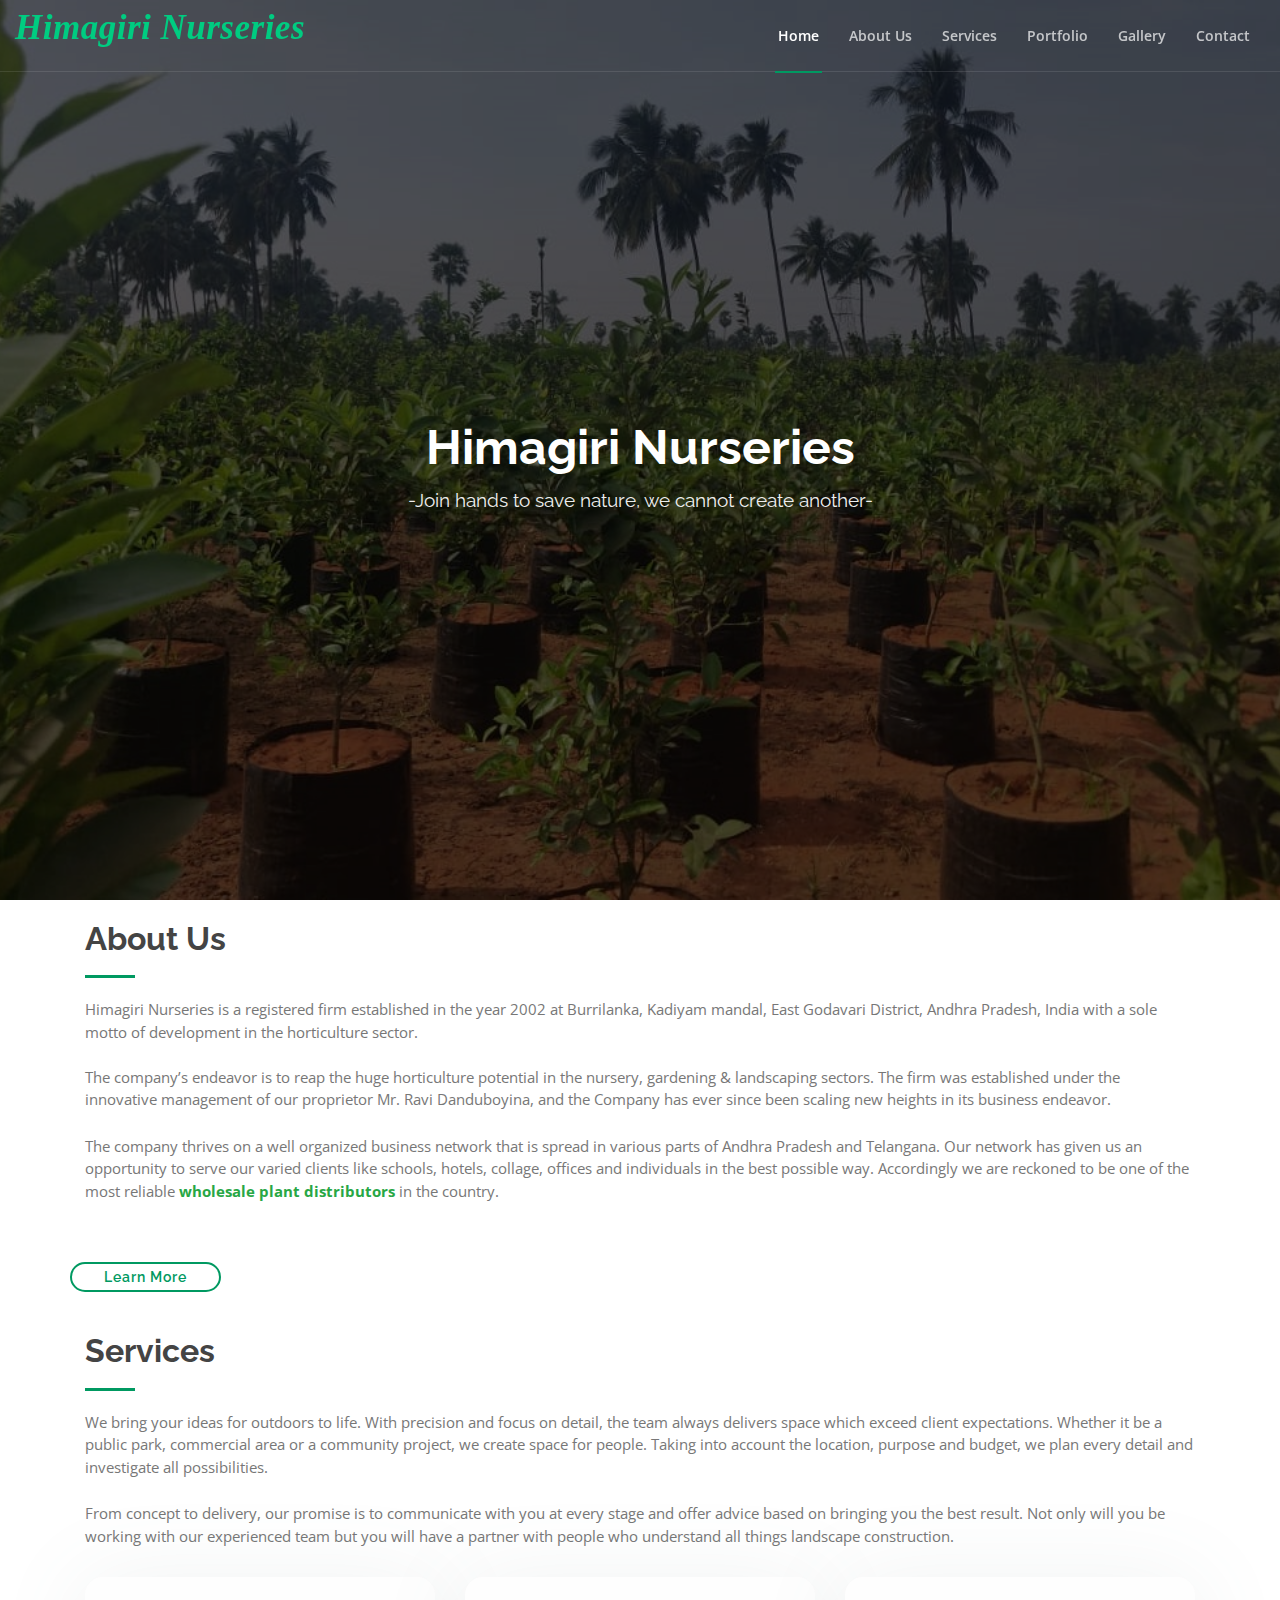
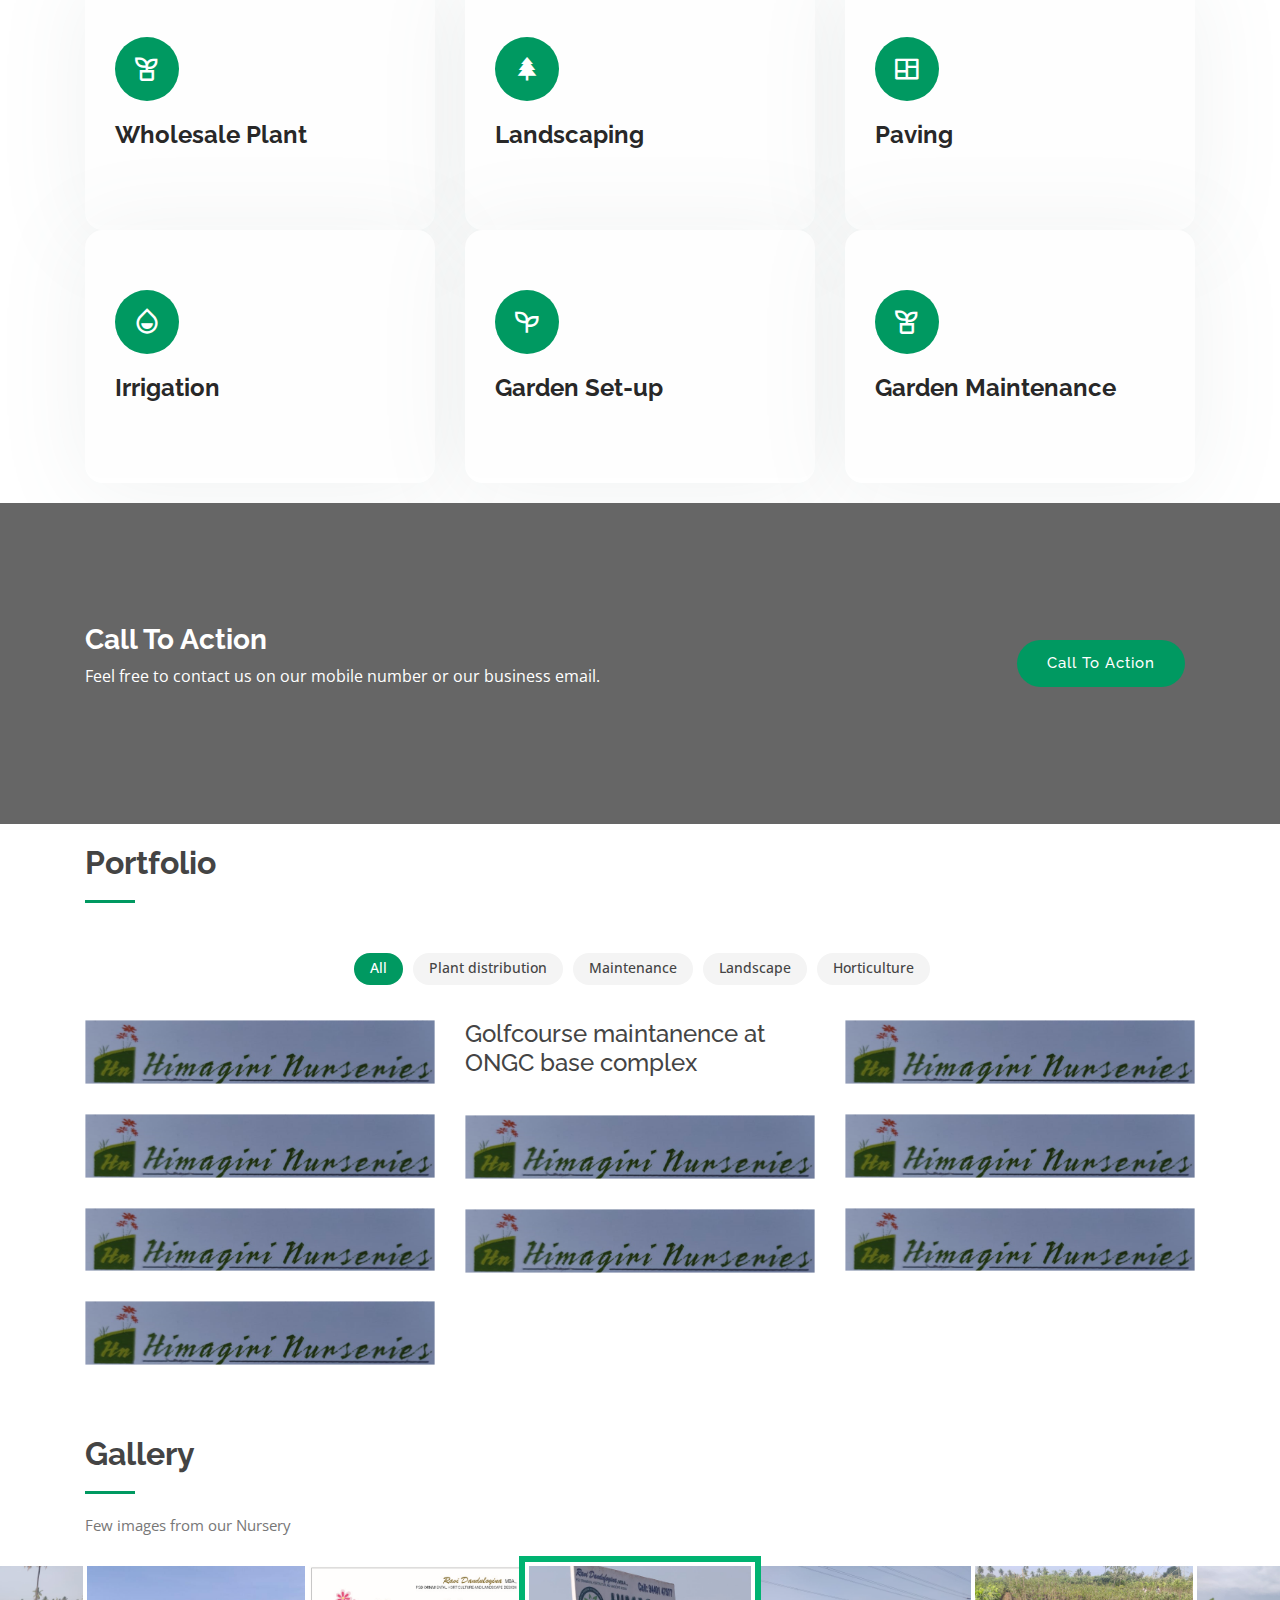
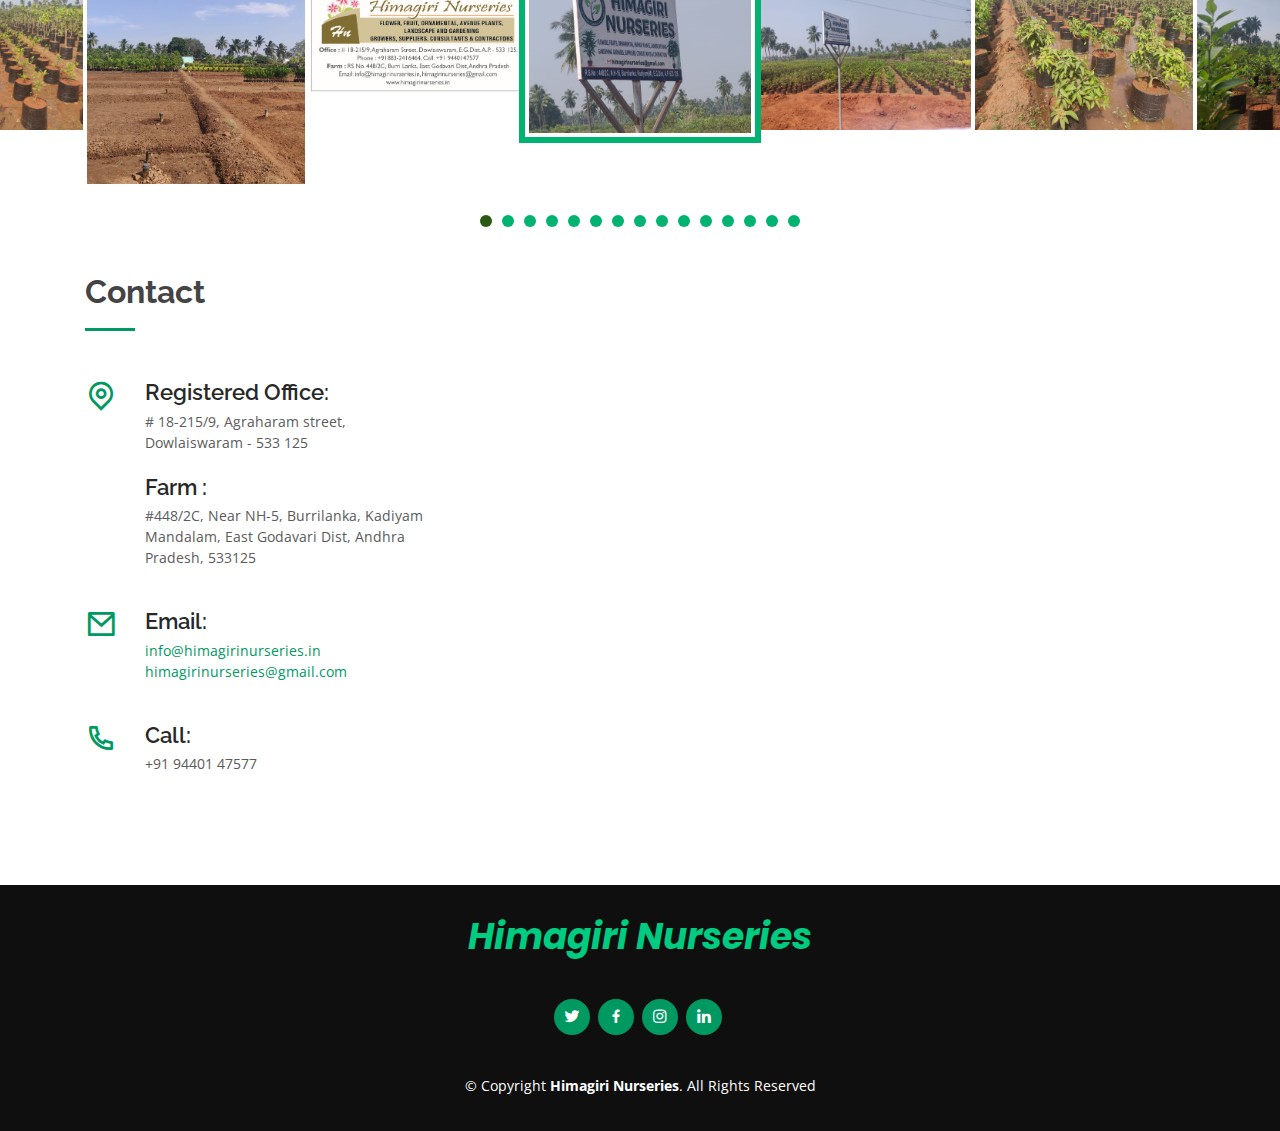
==== commit 4e89641f: "Update index.html" ====
--- a/index.html
+++ b/index.html
@@ -39,24 +39,23 @@
         <div class="col-xl-12 d-flex align-items-center justify-content-between">
             <h1 class="logo"><a href="index.html"><p style="color:#00cc81">Himagiri Nurseries</p></a></h1>
           <!-- Uncomment below if you prefer to use an image logo -->
-          <!-- <a href="index.html" class="logo"><img src="assets/img/logo.png" alt="" class="img-fluid"></a>-->
+<!--           <a href="index.html" class="logo"><img src="assets/img/logo.png" alt="" class="img-fluid"></a>-->
 
           <nav class="nav-menu d-none d-lg-block">
             <ul>
               <li class="active"><a href="index.html">Home</a></li>
-              <li><a href="#about">About</a></li>
+              <li><a href="#about">About Us</a></li>
               <li><a href="#services">Services</a></li>
               <li><a href="#portfolio">Portfolio</a></li>
-              <li><a href="#pricing">Pricing</a></li>
+              <li><a href="#gallery">Gallery</a></li>
+<!--              <li><a href="#pricing">Pricing</a></li>-->
               <li><a href="#contact">Contact</a></li>
-
+<!--              <li><a href="404.html">Admin</a></li>-->
             </ul>
           </nav><!-- .nav-menu -->
-
           <!--<a href="#about" class="get-started-btn scrollto">Get Started</a>-->
         </div>
       </div>
-
     </div>
   </header><!-- End Header -->
 
@@ -66,7 +65,7 @@
       <div class="row justify-content-center">
         <div class="col-xl-8">
           <h1>Himagiri Nurseries</h1>
-          <h2></h2>
+          <h2><small>-Join hands to save nature, we  cannot create another-</small></h2>
           <!--<a href="" class="venobox play-btn mb-4" data-vbtype="video" data-autoplay="true"></a>-->
         </div>
       </div>
@@ -78,40 +77,24 @@
     <!-- ======= About Us Section ======= -->
     <section id="about" class="about">
       <div class="container">
-
         <div class="section-title">
           <h2>About Us</h2>
-          <p>Himagiri Nurseries provides Gardening and Landscaping services with maintenance at Hyderabad. Our aim is to improve everyone’s workplace and living environments. We plan to work with small and large scale businesses across industries, including the educational centers, hospitals, hotels, offices, restaurants, malls and retail outlets.</p>
-        </div>
-
-        <!--<div class="row content">
-          <div class="col-lg-6">
+          <p>Himagiri Nurseries is a registered firm established in the year 2002 at Burrilanka, Kadiyam mandal, East Godavari District, Andhra Pradesh, India with a sole motto of development in the horticulture sector.</p>
             <p>
-              Lorem ipsum dolor sit amet, consectetur adipiscing elit, sed do eiusmod tempor incididunt ut labore et dolore
-              magna aliqua.
+                <br>
             </p>
-            <ul>
-              <li><i class="ri-check-double-line"></i> Ullamco laboris nisi ut aliquip ex ea commodo consequat</li>
-              <li><i class="ri-check-double-line"></i> Duis aute irure dolor in reprehenderit in voluptate velit</li>
-              <li><i class="ri-check-double-line"></i> Ullamco laboris nisi ut aliquip ex ea commodo consequat</li>
-            </ul>
-          </div>
-          <div class="col-lg-6 pt-4 pt-lg-0">
             <p>
-              Ullamco laboris nisi ut aliquip ex ea commodo consequat. Duis aute irure dolor in reprehenderit in voluptate
-              velit esse cillum dolore eu fugiat nulla pariatur. Excepteur sint occaecat cupidatat non proident, sunt in
-              culpa qui officia deserunt mollit anim id est laborum.
+                The company’s endeavor is to reap the huge horticulture potential in the nursery, gardening & landscaping sectors. The firm was established under the innovative management of our proprietor Mr. Ravi Danduboyina, and the Company has ever since been scaling new heights in its business endeavor.
             </p>
-            <a href="#" class="btn-learn-more">Learn More</a>
-          </div>
-        </div>-->
-
-      </div>
-    </section><!-- End About Us Section -->
-
-    <!-- ======= Services Section ======= -->
-    <section id="services" class="services">
-      <div class="container">
+            <br>
+            <p>
+                The company thrives on a well organized business network that is spread in various parts of Andhra Pradesh and Telangana.  Our network has given us an opportunity to serve our varied clients like schools, hotels, collage, offices and individuals in the best possible way.  Accordingly we are reckoned to be one of the most reliable <strong><span class="text-success">wholesale plant distributors</span></strong> in the country.
+            </p>
+          </div>
+      <div class="row content">
+          <p><br></p>
+      </div>
+
       <div class="row content">
             <a href="AboutUs.html#about" class="btn-learn-more">Learn More</a>
       </div>
@@ -369,104 +352,118 @@
             </ul>
           </div>
         </div>
+
+
         <div class="row portfolio-container">
-
-          <div class="col-lg-4 col-md-6 portfolio-item filter-app">
-            <img src="assets/img/portfolio/portfolio-1.jpg" class="img-fluid" alt="">
-            <div class="portfolio-info">
-              <h4>App 1</h4>
-              <p>App</p>
-              <a href="assets/img/portfolio/portfolio-1.jpg" data-gall="portfolioGallery" class="venobox preview-link" title="App 1"><i class="bx bx-plus"></i></a>
-              <a href="portfolio-details.html" class="details-link" title="More Details"><i class="bx bx-link"></i></a>
-            </div>
-          </div>
-
-          <div class="col-lg-4 col-md-6 portfolio-item filter-web">
-            <img src="assets/img/portfolio/portfolio-2.jpg" class="img-fluid" alt="">
-            <div class="portfolio-info">
-              <h4>Web 3</h4>
-              <p>Web</p>
-              <a href="assets/img/portfolio/portfolio-2.jpg" data-gall="portfolioGallery" class="venobox preview-link" title="Web 3"><i class="bx bx-plus"></i></a>
-              <a href="portfolio-details.html" class="details-link" title="More Details"><i class="bx bx-link"></i></a>
-            </div>
-          </div>
-
-          <div class="col-lg-4 col-md-6 portfolio-item filter-app">
-            <img src="assets/img/portfolio/portfolio-3.jpg" class="img-fluid" alt="">
-            <div class="portfolio-info">
-              <h4>App 2</h4>
-              <p>App</p>
-              <a href="assets/img/portfolio/portfolio-3.jpg" data-gall="portfolioGallery" class="venobox preview-link" title="App 2"><i class="bx bx-plus"></i></a>
-              <a href="portfolio-details.html" class="details-link" title="More Details"><i class="bx bx-link"></i></a>
-            </div>
-          </div>
-
-          <div class="col-lg-4 col-md-6 portfolio-item filter-card">
-            <img src="assets/img/portfolio/portfolio-4.jpg" class="img-fluid" alt="">
-            <div class="portfolio-info">
-              <h4>Card 2</h4>
-              <p>Card</p>
-              <a href="assets/img/portfolio/portfolio-4.jpg" data-gall="portfolioGallery" class="venobox preview-link" title="Card 2"><i class="bx bx-plus"></i></a>
-              <a href="portfolio-details.html" class="details-link" title="More Details"><i class="bx bx-link"></i></a>
-            </div>
-          </div>
-
-          <div class="col-lg-4 col-md-6 portfolio-item filter-web">
-            <img src="assets/img/portfolio/portfolio-5.jpg" class="img-fluid" alt="">
-            <div class="portfolio-info">
-              <h4>Web 2</h4>
-              <p>Web</p>
-              <a href="assets/img/portfolio/portfolio-5.jpg" data-gall="portfolioGallery" class="venobox preview-link" title="Web 2"><i class="bx bx-plus"></i></a>
-              <a href="portfolio-details.html" class="details-link" title="More Details"><i class="bx bx-link"></i></a>
-            </div>
-          </div>
-
-          <div class="col-lg-4 col-md-6 portfolio-item filter-app">
-            <img src="assets/img/portfolio/portfolio-6.jpg" class="img-fluid" alt="">
-            <div class="portfolio-info">
-              <h4>App 3</h4>
-              <p>App</p>
-              <a href="assets/img/portfolio/portfolio-6.jpg" data-gall="portfolioGallery" class="venobox preview-link" title="App 3"><i class="bx bx-plus"></i></a>
-              <a href="portfolio-details.html" class="details-link" title="More Details"><i class="bx bx-link"></i></a>
-            </div>
-          </div>
-
-          <div class="col-lg-4 col-md-6 portfolio-item filter-card">
-            <img src="assets/img/portfolio/portfolio-7.jpg" class="img-fluid" alt="">
-            <div class="portfolio-info">
-              <h4>Card 1</h4>
-              <p>Card</p>
-              <a href="assets/img/portfolio/portfolio-7.jpg" data-gall="portfolioGallery" class="venobox preview-link" title="Card 1"><i class="bx bx-plus"></i></a>
-              <a href="portfolio-details.html" class="details-link" title="More Details"><i class="bx bx-link"></i></a>
-            </div>
-          </div>
-
-          <div class="col-lg-4 col-md-6 portfolio-item filter-card">
-            <img src="assets/img/portfolio/portfolio-8.jpg" class="img-fluid" alt="">
-            <div class="portfolio-info">
-              <h4>Card 3</h4>
-              <p>Card</p>
-              <a href="assets/img/portfolio/portfolio-8.jpg" data-gall="portfolioGallery" class="venobox preview-link" title="Card 3"><i class="bx bx-plus"></i></a>
-              <a href="portfolio-details.html" class="details-link" title="More Details"><i class="bx bx-link"></i></a>
-            </div>
-          </div>
-
-          <div class="col-lg-4 col-md-6 portfolio-item filter-web">
-            <img src="assets/img/portfolio/portfolio-9.jpg" class="img-fluid" alt="">
-            <div class="portfolio-info">
-              <h4>Web 3</h4>
-              <p>Web</p>
-              <a href="assets/img/portfolio/portfolio-9.jpg" data-gall="portfolioGallery" class="venobox preview-link" title="Web 3"><i class="bx bx-plus"></i></a>
-              <a href="portfolio-details.html" class="details-link" title="More Details"><i class="bx bx-link"></i></a>
-            </div>
-          </div>
-
-        </div>
+          <div class="col-lg-4 col-md-6 portfolio-item filter-plantdist">
+              <img src="assets/img/HN.PNG" class="img-fluid" alt="">
+            <div class="portfolio-info">
+              <h4></h4>
+              <p>Golfcourse maintanence at ONGC base complex</p>
+              <a href="assets/img/HN.PNG" data-gall="portfolioGallery" class="venobox preview-link" title="Project 1"><i class="bx bx-plus"></i></a>
+              <a href="404.html" class="details-link" title="More Details"><i class="bx bx-link"></i></a>
+            </div>
+          </div>
+
+          <div class="col-lg-4 col-md-6 portfolio-item filter-maintenance">
+            <h4>Golfcourse maintanence at ONGC base complex</h4>
+<!--              <img src="assets/img/HN.PNG" class="img-fluid" alt="">-->
+            <div class="portfolio-info">
+              <h4></h4>
+              <p>Golfcourse maintanence at ONGC base complex</p>
+              <a href="assets/img/HN.PNG" data-gall="portfolioGallery" class="venobox preview-link" title="Project 1"><i class="bx bx-plus"></i></a>
+              <a href="404.html" class="details-link" title="More Details"><i class="bx bx-link"></i></a>
+            </div>
+          </div>
+
+          <div class="col-lg-4 col-md-6 portfolio-item filter-horticulture">
+            <img src="assets/img/HN.PNG" class="img-fluid" alt="">
+            <div class="portfolio-info">
+              <h4>Project 3</h4>
+              <p>Project</p>
+              <a href="assets/img/HN.PNG" data-gall="portfolioGallery" class="venobox preview-link" title="Project 3"><i class="bx bx-plus"></i></a>
+              <a href="404.html" class="details-link" title="More Details"><i class="bx bx-link"></i></a>
+            </div>
+          </div>
+
+          <div class="col-lg-4 col-md-6 portfolio-item filter-maintenance">
+            <img src="assets/img/HN.PNG" class="img-fluid" alt="">
+            <div class="portfolio-info">
+              <h4>Project 1</h4>
+              <p>Project</p>
+              <a href="assets/img/HN.PNG" data-gall="portfolioGallery" class="venobox preview-link" title="Project 1"><i class="bx bx-plus"></i></a>
+              <a href="404.html" class="details-link" title="More Details"><i class="bx bx-link"></i></a>
+            </div>
+          </div>
+
+          <div class="col-lg-4 col-md-6 portfolio-item filter-landscape">
+            <img src="assets/img/HN.PNG" class="img-fluid" alt="">
+            <div class="portfolio-info">
+              <h4>Project 2</h4>
+              <p>Project</p>
+              <a href="assets/img/HN.PNG" data-gall="portfolioGallery" class="venobox preview-link" title="Project 2"><i class="bx bx-plus"></i></a>
+              <a href="404.html" class="details-link" title="More Details"><i class="bx bx-link"></i></a>
+            </div>
+          </div>
+
+          <div class="col-lg-4 col-md-6 portfolio-item filter-horticulture">
+            <img src="assets/img/HN.PNG" class="img-fluid" alt="">
+            <div class="portfolio-info">
+              <h4>Project 3</h4>
+              <p>Project</p>
+              <a href="assets/img/HN.PNG.jpg" data-gall="portfolioGallery" class="venobox preview-link" title="Project 2"><i class="bx bx-plus"></i></a>
+              <a href="404.html" class="details-link" title="More Details"><i class="bx bx-link"></i></a>
+            </div>
+          </div>
+
+          <div class="col-lg-4 col-md-6 portfolio-item filter-maintenance">
+            <img src="assets/img/HN.PNG" class="img-fluid" alt="">
+            <div class="portfolio-info">
+              <h4>Project 1</h4>
+              <p>Project</p>
+              <a href="assets/img/HN.PNG" data-gall="portfolioGallery" class="venobox preview-link" title="Project 1"><i class="bx bx-plus"></i></a>
+              <a href="404.html" class="details-link" title="More Details"><i class="bx bx-link"></i></a>
+            </div>
+          </div>
+
+          <div class="col-lg-4 col-md-6 portfolio-item filter-landscape">
+            <img src="assets/img/HN.PNG" class="img-fluid" alt="">
+            <div class="portfolio-info">
+              <h4>Project 2</h4>
+              <p>Project</p>
+              <a href="assets/img/HN.PNG" data-gall="portfolioGallery" class="venobox preview-link" title="Project 1"><i class="bx bx-plus"></i></a>
+              <a href="404.html" class="details-link" title="More Details"><i class="bx bx-link"></i></a>
+            </div>
+          </div>
+
+          <div class="col-lg-4 col-md-6 portfolio-item filter-landscape">
+            <img src="assets/img/HN.PNG" class="img-fluid" alt="">
+            <div class="portfolio-info">
+              <h4>Project 2</h4>
+              <p>Project</p>
+              <a href="assets/img/HN.PNG" data-gall="portfolioGallery" class="venobox preview-link" title="Project 3"><i class="bx bx-plus"></i></a>
+              <a href="404.html" class="details-link" title="More Details"><i class="bx bx-link"></i></a>
+            </div>
+          </div>
+
+          <div class="col-lg-4 col-md-6 portfolio-item filter-horticulture">
+            <img src="assets/img/HN.PNG" class="img-fluid" alt="">
+            <div class="portfolio-info">
+              <h4>Project 3</h4>
+              <p>Project</p>
+              <a href="assets/img/HN.PNG" data-gall="portfolioGallery" class="venobox preview-link" title="Project 3"><i class="bx bx-plus"></i></a>
+              <a href="404.html" class="details-link" title="More Details"><i class="bx bx-link"></i></a>
+            </div>
+          </div>
+
+        </div>
+
 
       </div>
     </section><!-- End Portfolio Section -->
 
     <!-- ======= Pricing Section ======= -->
+<!--
     <section id="pricing" class="pricing">
       <div class="container">
 
@@ -475,7 +472,7 @@
           <p>Oline carting detials....</p>
         </div>
 
-       <!-- <div class="row">
+        <div class="row">
 
           <div class="col-lg-4 col-md-6">
             <div class="box">
@@ -529,12 +526,15 @@
             </div>
           </div>
 
-        </div> -->
-
-      </div>
-    </section><!-- End Pricing Section -->
+        </div>
+
+      </div>
+    </section>
+-->
+    <!-- End Pricing Section -->
 
     <!-- ======= Faq Section ======= -->
+<!--
     <section id="faq" class="faq">
       <div class="container-fluid">
 
@@ -586,7 +586,42 @@
         </div>
 
       </div>
-    </section><!-- End Faq Section -->
+    </section>
+-->
+    <!-- End Faq Section -->
+
+
+
+            <!-- ======= Gallery Section ======= -->
+    <section id="gallery" class="gallery">
+      <div class="container" data-aos="fade-up">
+
+        <div class="section-title">
+          <h2>Gallery</h2>
+          <p>Few images from our Nursery</p>
+        </div>
+
+        <div class="owl-carousel gallery-carousel" data-aos="fade-up" data-aos-delay="100">
+          <a href="assets/img/gallery/1.jpeg" class="venobox" data-gall="gallery-carousel"><img src="assets/img/gallery/1.jpeg" alt=""></a>
+          <a href="assets/img/gallery/2.jpeg" class="venobox" data-gall="gallery-carousel"><img src="assets/img/gallery/2.jpeg" alt=""></a>
+          <a href="assets/img/gallery/3.jpeg" class="venobox" data-gall="gallery-carousel"><img src="assets/img/gallery/3.jpeg" alt=""></a>
+          <a href="assets/img/gallery/4.jpeg" class="venobox" data-gall="gallery-carousel"><img src="assets/img/gallery/4.jpeg" alt=""></a>
+          <a href="assets/img/gallery/5.jpeg" class="venobox" data-gall="gallery-carousel"><img src="assets/img/gallery/5.jpeg" alt=""></a>
+          <a href="assets/img/gallery/6.jpeg" class="venobox" data-gall="gallery-carousel"><img src="assets/img/gallery/6.jpeg" alt=""></a>
+          <a href="assets/img/gallery/7.jpeg" class="venobox" data-gall="gallery-carousel"><img src="assets/img/gallery/7.jpeg" alt=""></a>
+          <a href="assets/img/gallery/8.jpeg" class="venobox" data-gall="gallery-carousel"><img src="assets/img/gallery/8.jpeg" alt=""></a>
+          <a href="assets/img/gallery/9.jpeg" class="venobox" data-gall="gallery-carousel"><img src="assets/img/gallery/9.jpeg" alt=""></a>
+          <a href="assets/img/gallery/10.jpeg" class="venobox" data-gall="gallery-carousel"><img src="assets/img/gallery/10.jpeg" alt=""></a>
+          <a href="assets/img/gallery/11.jpeg" class="venobox" data-gall="gallery-carousel"><img src="assets/img/gallery/11.jpeg" alt=""></a>
+          <a href="assets/img/gallery/12.jpeg" class="venobox" data-gall="gallery-carousel"><img src="assets/img/gallery/12.jpeg" alt=""></a>
+          <a href="assets/img/gallery/13.jpeg" class="venobox" data-gall="gallery-carousel"><img src="assets/img/gallery/13.jpeg" alt=""></a>
+          <a href="assets/img/gallery/14.jpeg" class="venobox" data-gall="gallery-carousel"><img src="assets/img/gallery/14.jpeg" alt=""></a><a href="assets/img/gallery/15.jpeg" class="venobox" data-gall="gallery-carousel"><img src="assets/img/gallery/15.jpeg" alt=""></a>
+        </div>
+
+      </div>
+    </section><!-- End Gallery Section -->
+
+
 
     <!-- ======= Contact Section ======= -->
     <section id="contact" class="contact">
@@ -594,30 +629,24 @@
 
         <div class="section-title">
           <h2>Contact</h2>
-          <p>Contract details goes here.</p>
-        </div>
-      </div>
-
-      <div>
-        <iframe src="https://www.google.com/maps/embed?pb=!1m18!1m12!1m3!1d15270.353643846809!2d81.79235887856694!3d16.896243063993747!2m3!1f0!2f0!3f0!3m2!1i1024!2i768!4f13.1!3m3!1m2!1s0x3a37bc8d0423820d%3A0x6e7d7da338cef696!2sBurrilanka%2C%20Andhra%20Pradesh%20533125!5e0!3m2!1sen!2sin!4v1599405168929!5m2!1sen!2sin" width="600" height="450" frameborder="0" style="border:0;" allowfullscreen="" aria-hidden="false" tabindex="0" allowfullscreen></iframe> 
-      </div>
-
-      <div class="container">
-
+<!--          <p>Contract details goes here.</p>-->
         <div class="row mt-5">
-
           <div class="col-lg-4">
             <div class="info">
               <div class="address">
                 <i class="ri-map-pin-line"></i>
-                <h4>Location:</h4>
-                <p>Burrilanka, East Godavari Dist, Andhra Pradesh, 533125</p>
+                <h4>Registered Office:</h4>
+                <p># 18-215/9, Agraharam street, Dowlaiswaram - 533 125</p>
+                  <p><br></p>
+                <h4>Farm : </h4>
+                <p>#448/2C, Near NH-5, Burrilanka, Kadiyam Mandalam, East Godavari Dist, Andhra Pradesh, 533125</p>
               </div>
 
               <div class="email">
                 <i class="ri-mail-line"></i>
                 <h4>Email:</h4>
-                <p>contactus@himagirinurseries.com</p>
+                  <p><a href="mailto:info@himagirinurseries.in">info@himagirinurseries.in</a></p>
+                  <p><a href="mailto:himagirinurseries@gmail.com">himagirinurseries@gmail.com</a></p>
               </div>
 
               <div class="phone">
@@ -632,6 +661,7 @@
 
           <div class="col-lg-8 mt-5 mt-lg-0">
 
+<!--
             <form action="forms/contact.php" method="post" role="form" class="php-email-form">
               <div class="form-row">
                 <div class="col-md-6 form-group">
@@ -658,12 +688,18 @@
               </div>
               <div class="text-center"><button type="submit">Send Message</button></div>
             </form>
-
-          </div>
-
-        </div>
-
-      </div>
+-->
+      <div>
+        <iframe src="https://www.google.com/maps/embed?pb=!1m14!1m8!1m3!1d15270.167042903744!2d81.7955455!3d16.8985479!3m2!1i1024!2i768!4f13.1!3m3!1m2!1s0x0%3A0xcd957271c79ca060!2sHimagiri%20Nurseries%20-%20HimagiriNurseries!5e0!3m2!1sen!2sin!4v1610710684091!5m2!1sen!2sin" width="600" height="450" frameborder="0" style="border:0;" allowfullscreen="" aria-hidden="false" tabindex="0"></iframe>
+      </div>
+
+          </div>
+
+        </div>
+
+      </div>
+    </div>
+
     </section><!-- End Contact Section -->
 
   </main><!-- End #main -->
@@ -677,7 +713,6 @@
         <a href="#" class="twitter"><i class="bx bxl-twitter"></i></a>
         <a href="#" class="facebook"><i class="bx bxl-facebook"></i></a>
         <a href="#" class="instagram"><i class="bx bxl-instagram"></i></a>
-        <a href="#" class="google-plus"><i class="bx bxl-skype"></i></a>
         <a href="#" class="linkedin"><i class="bx bxl-linkedin"></i></a>
       </div>
       <div class="copyright">
@@ -706,4 +741,5 @@
   <script src="assets/js/main.js"></script>
 
 </body>
+
 </html>
